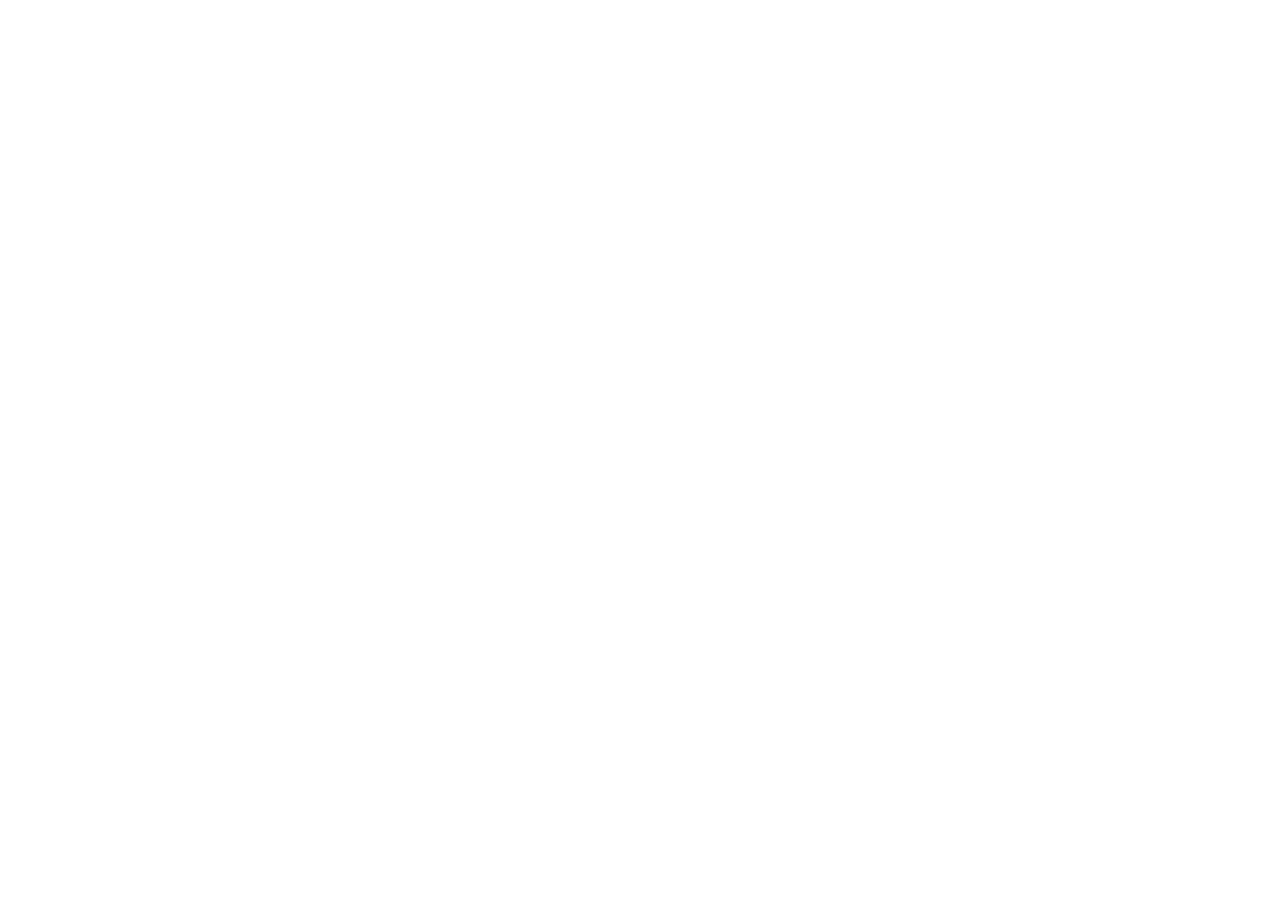
==== index.html @ 17bebdff "feat: created base project" ====
<!DOCTYPE html>
<html lang="pt-br">
<head>
    <meta charset="UTF-8">
    <meta name="viewport" content="width=device-width, initial-scale=1.0">
    <title>Document</title>
</head>
<body>
    
</body>
</html>
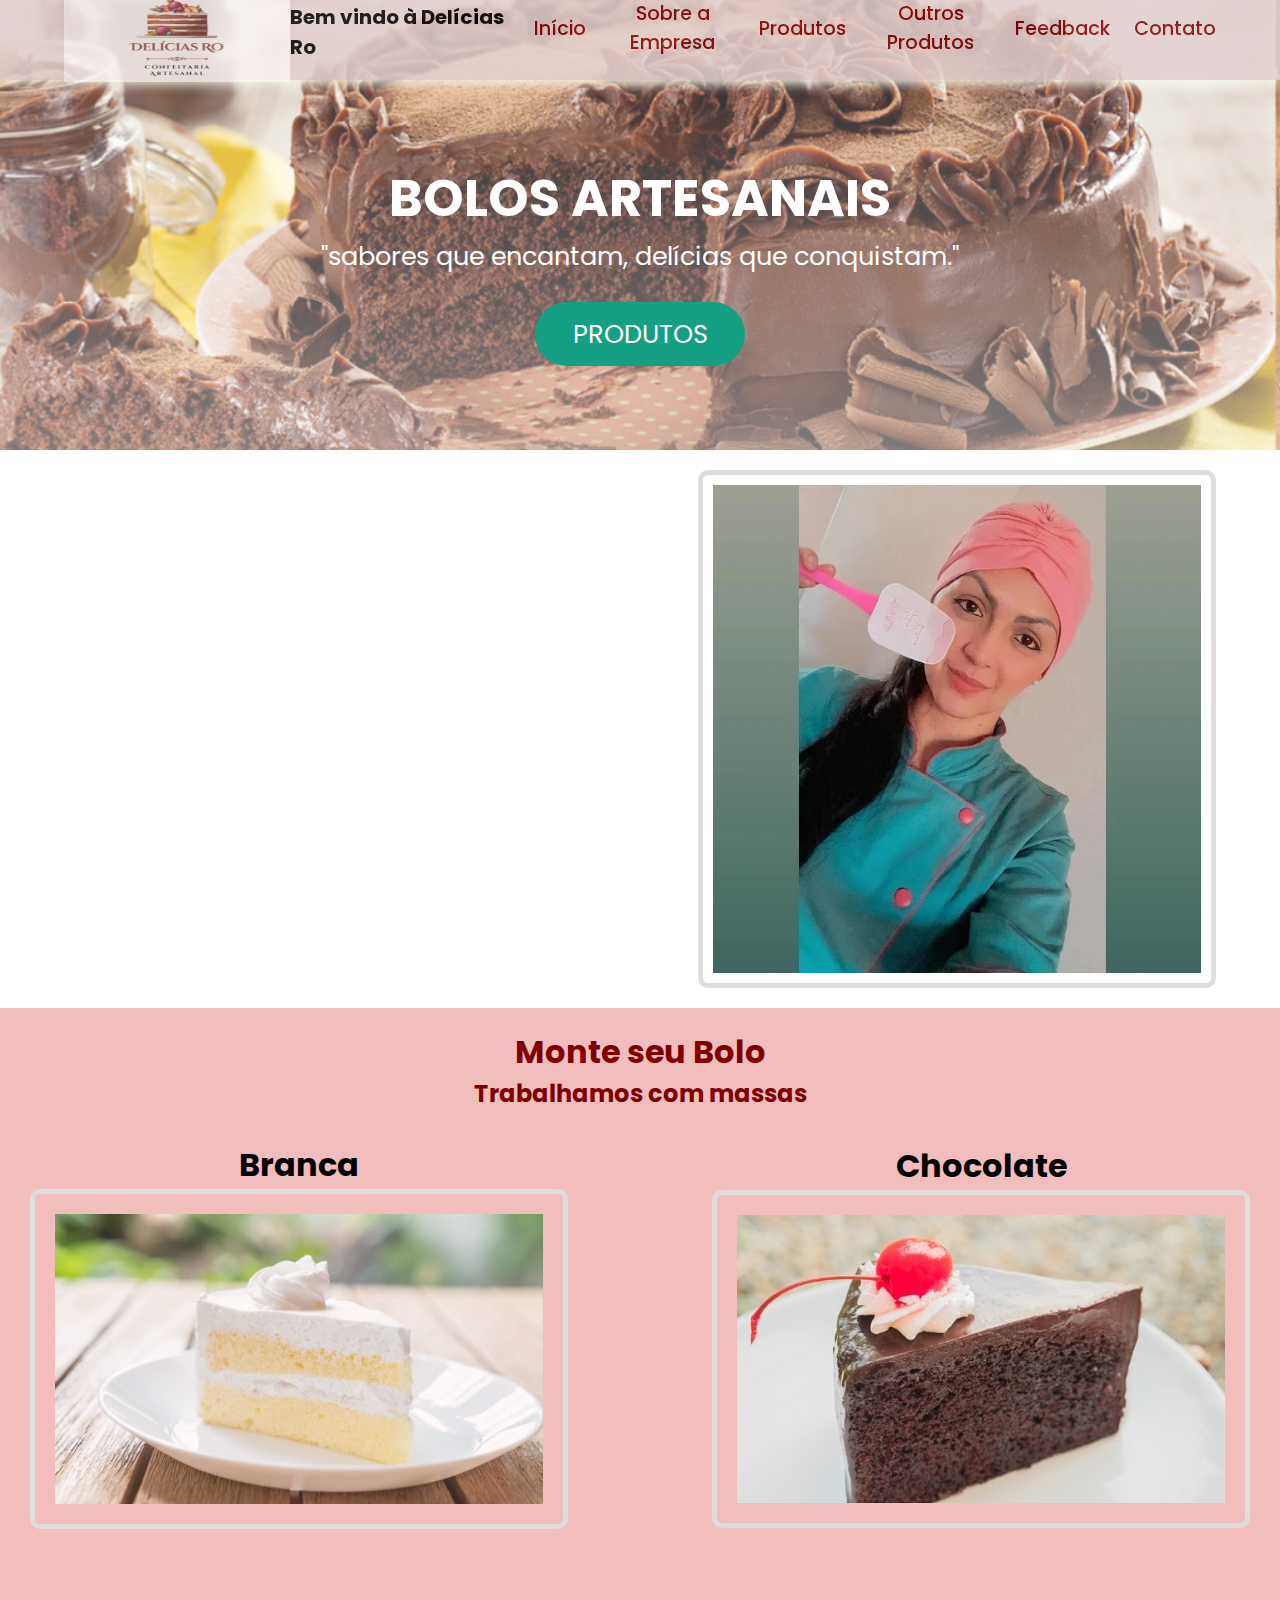
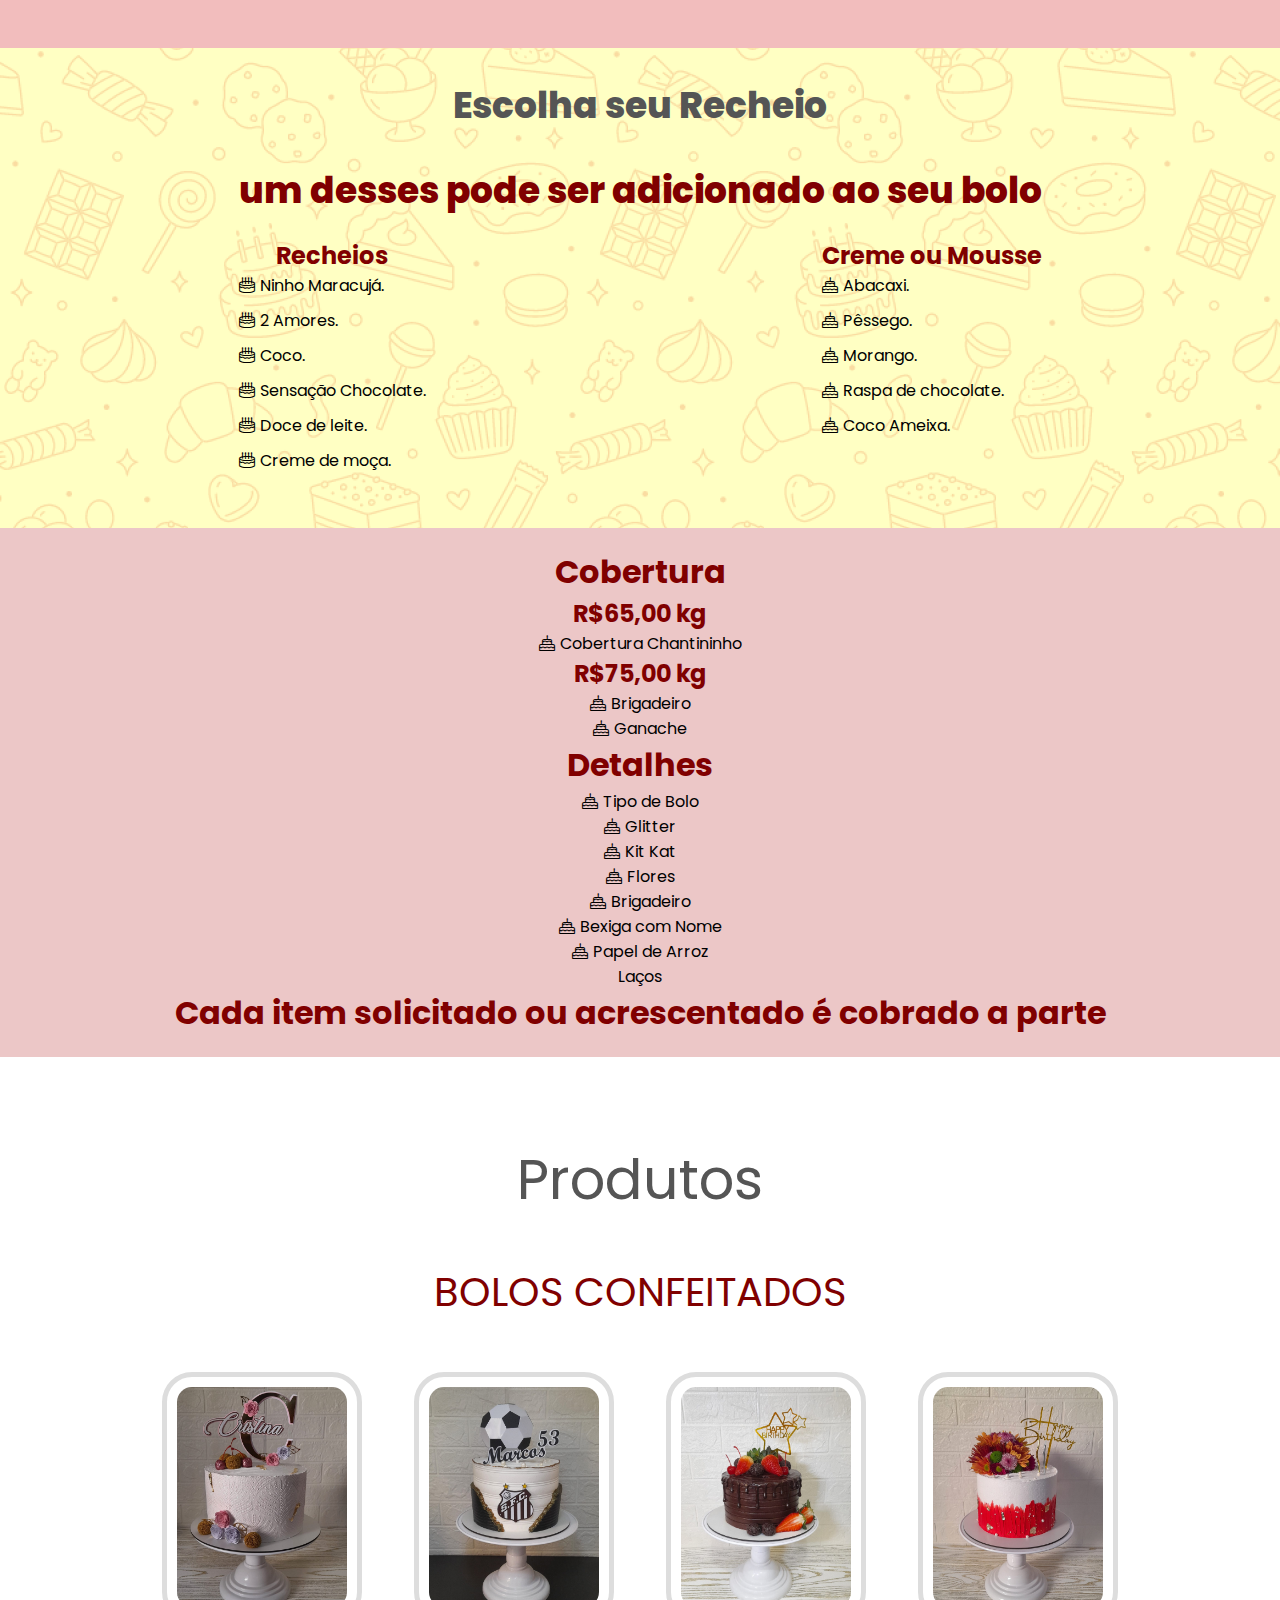
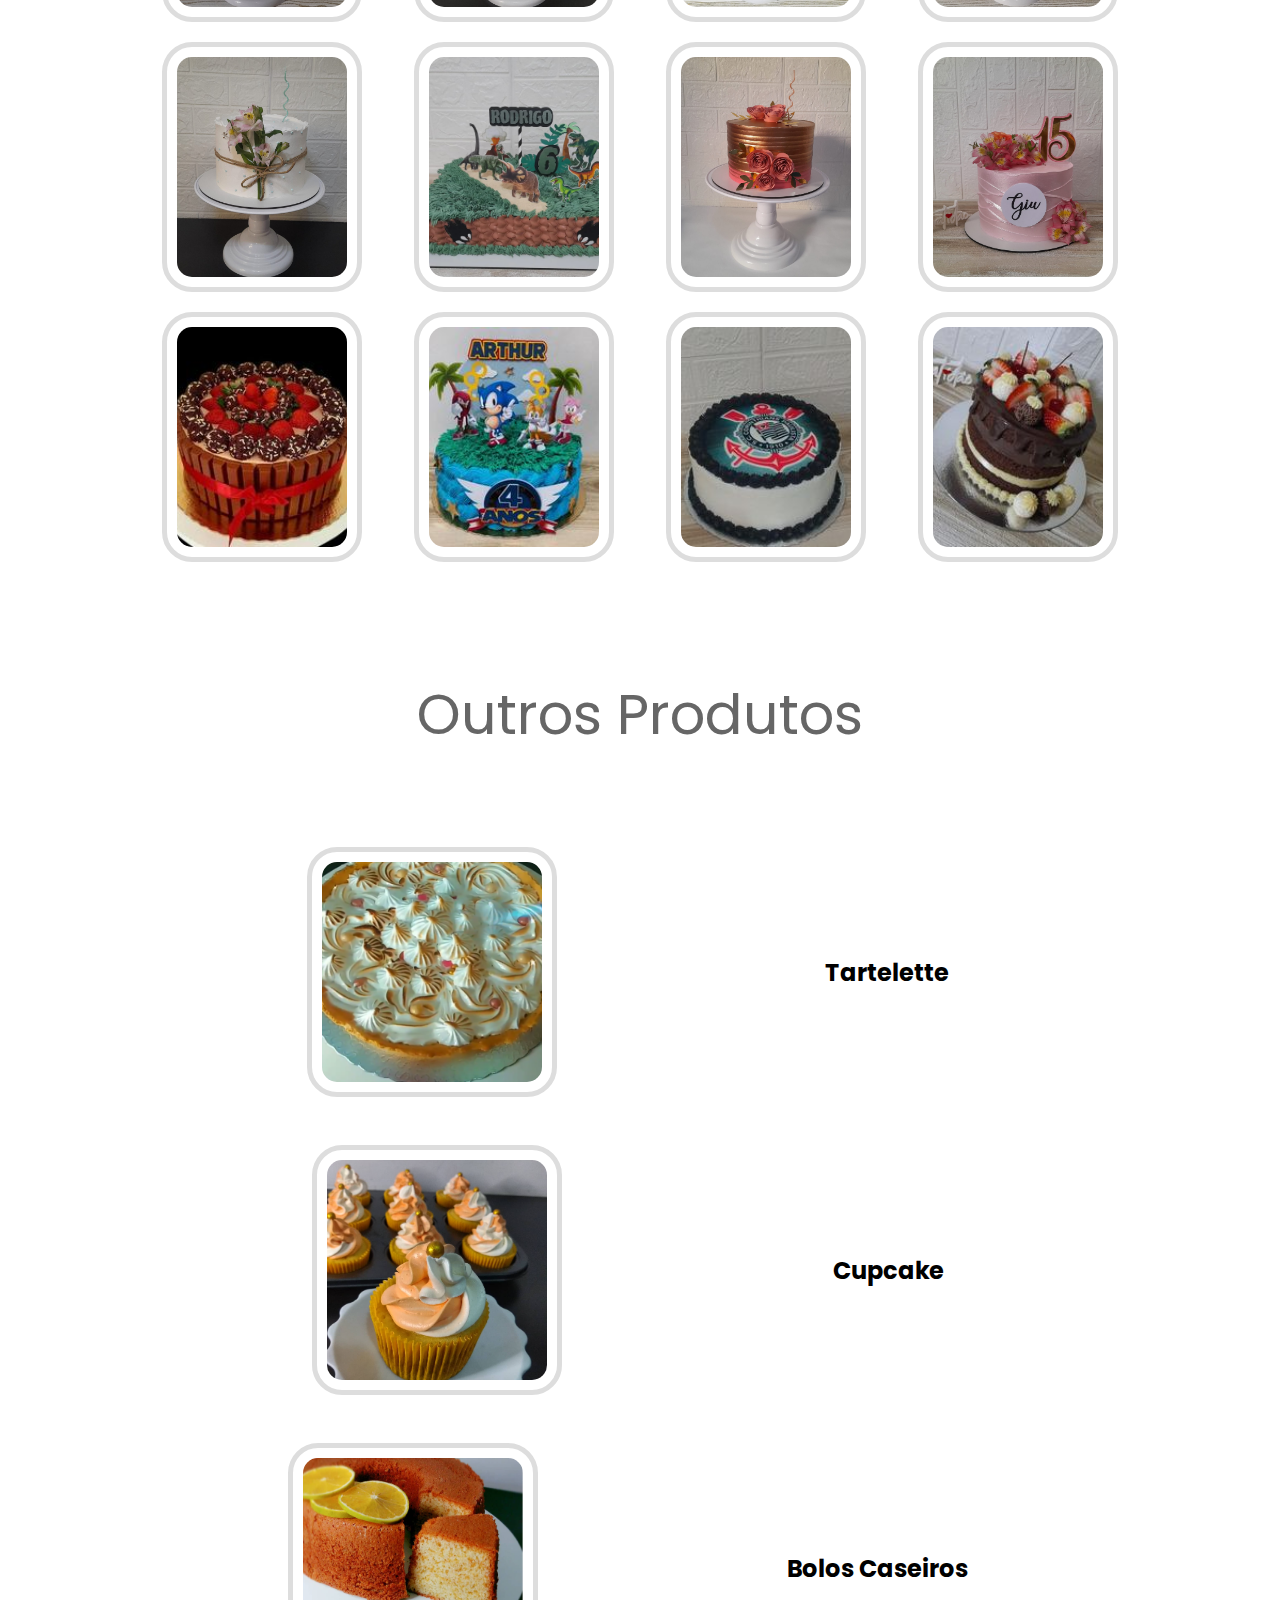
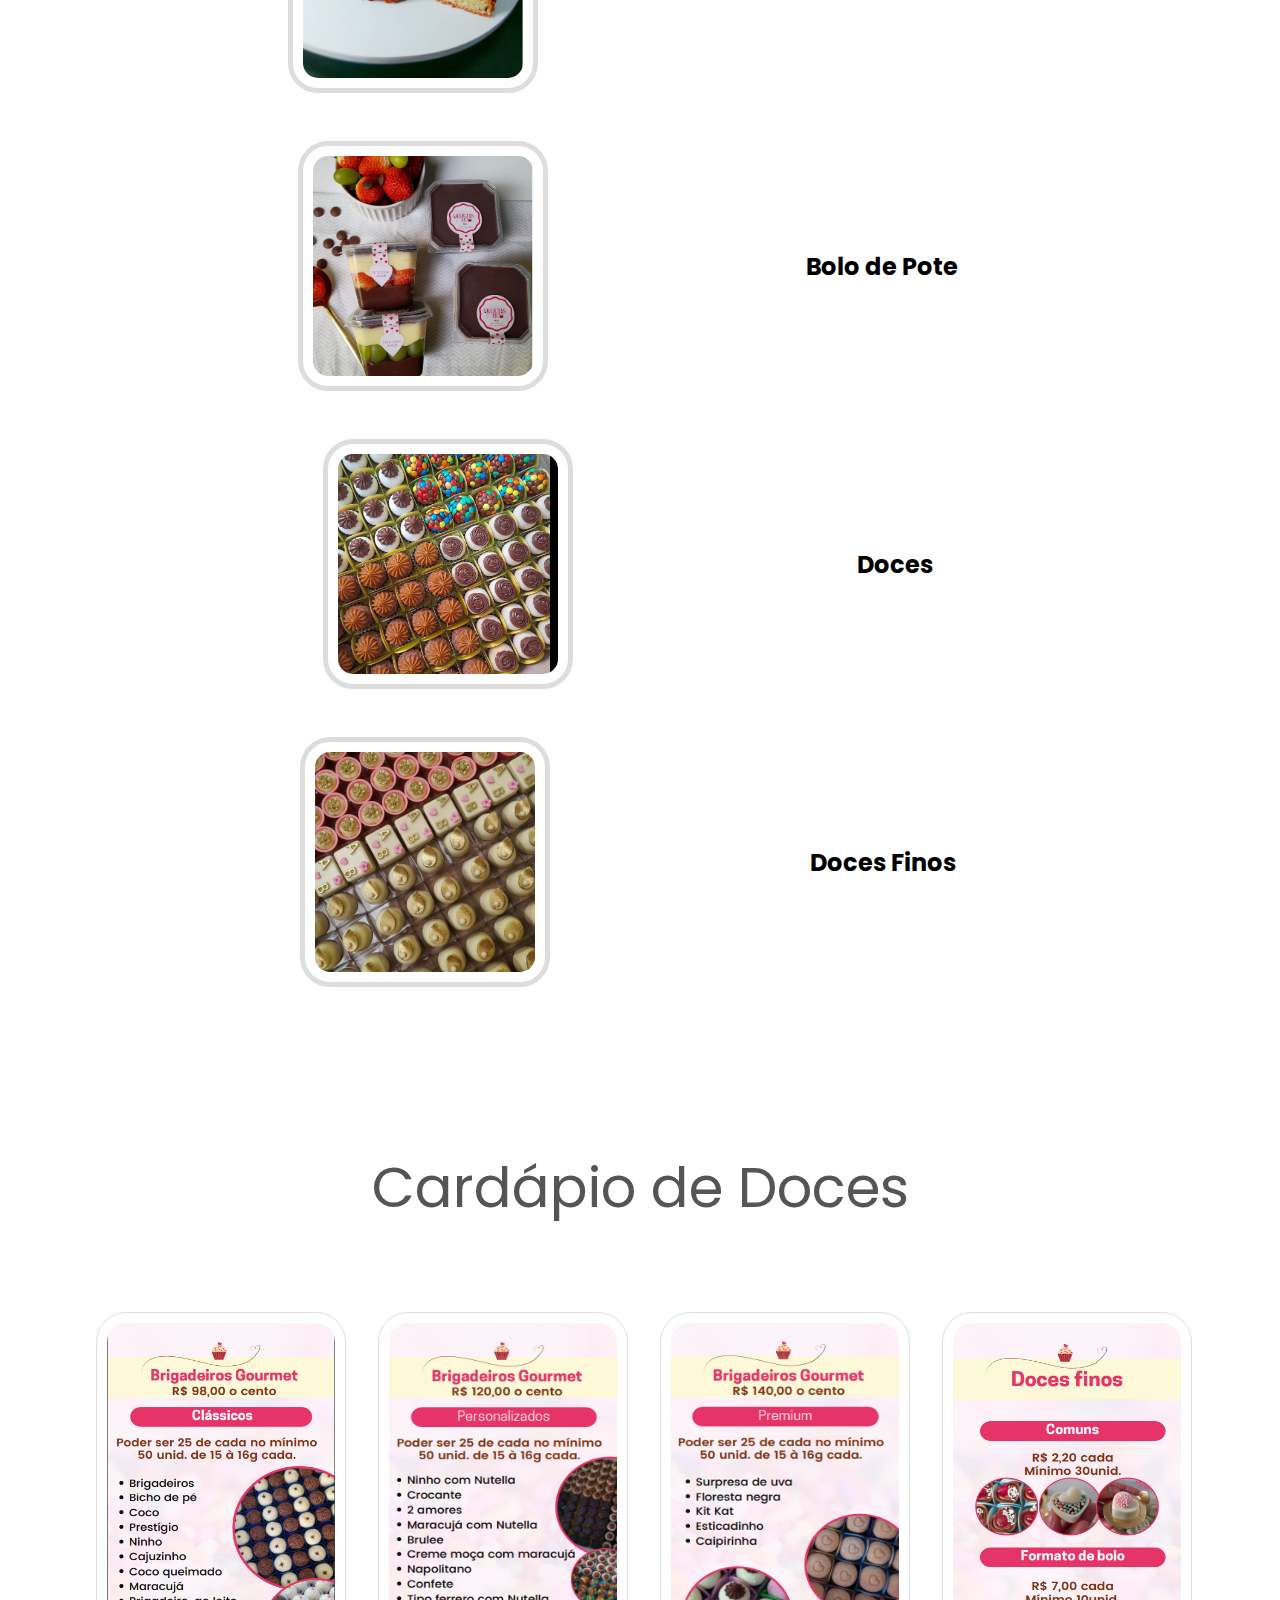
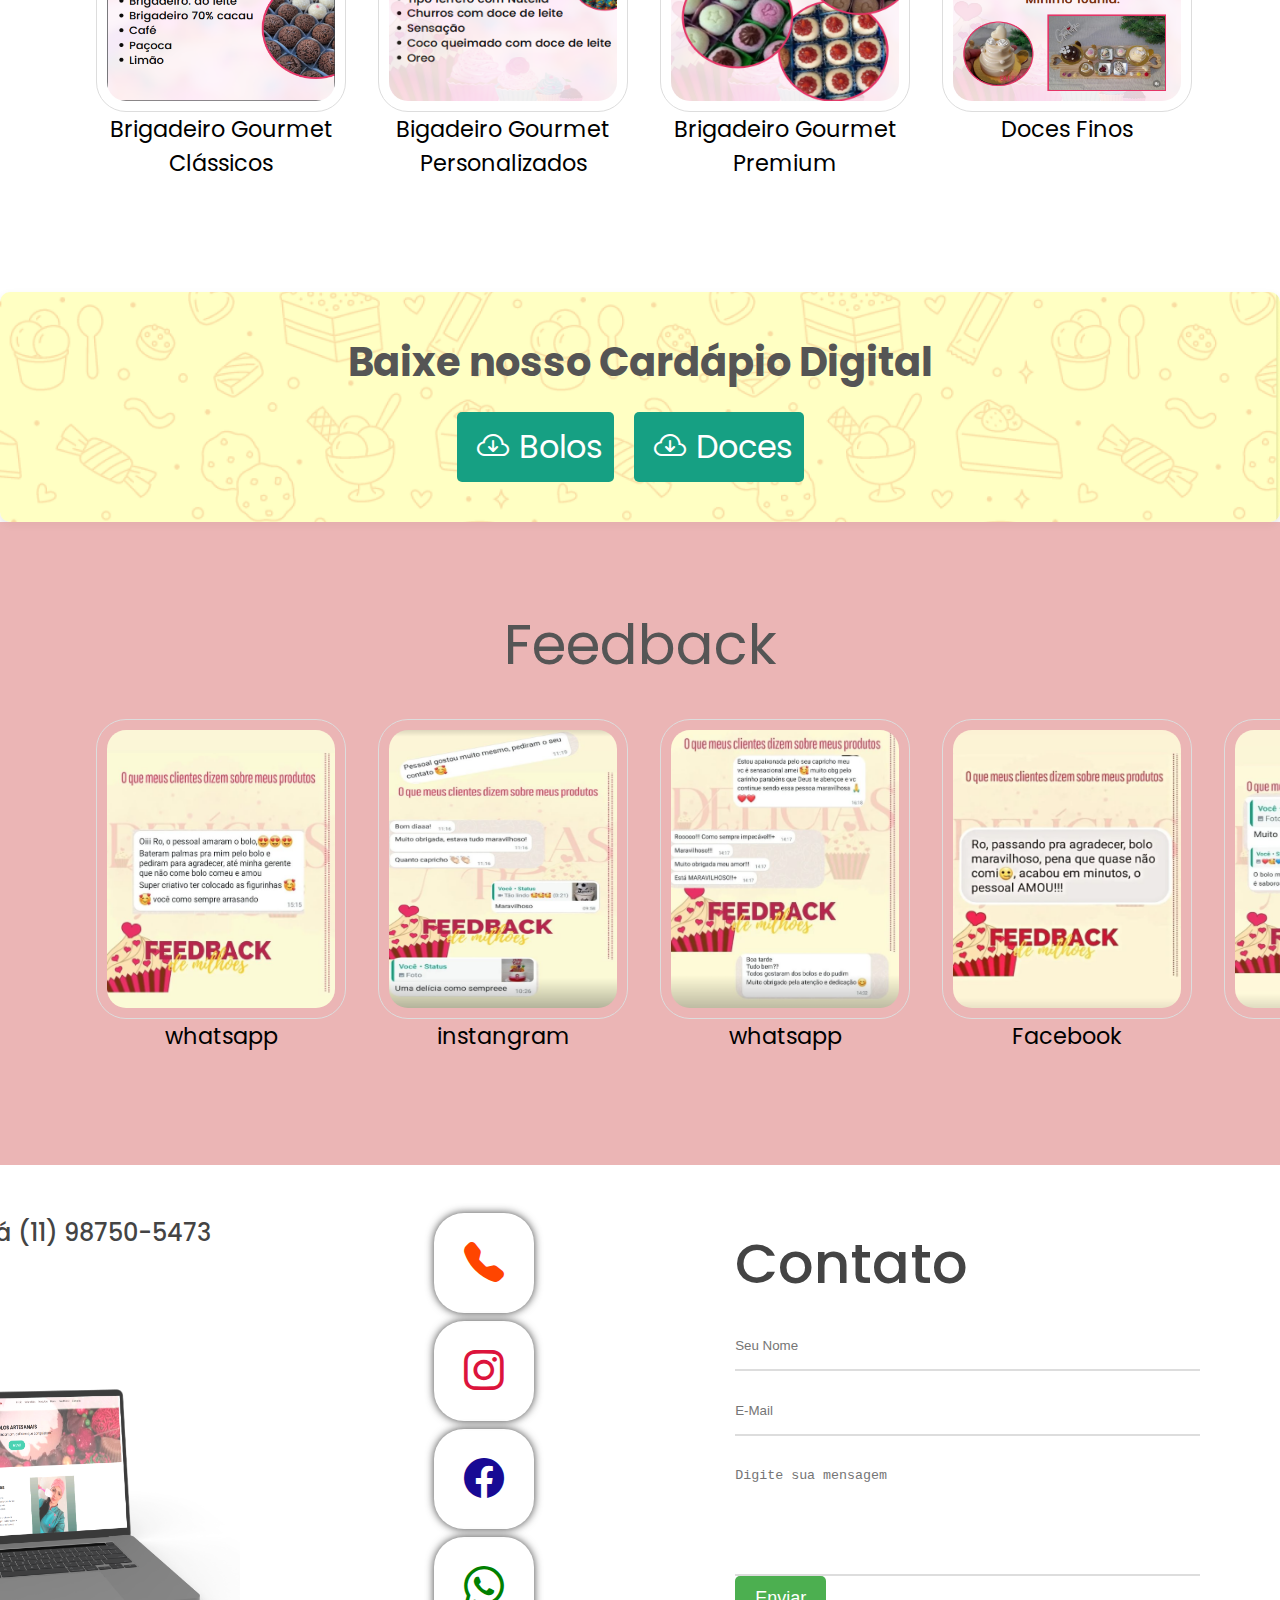
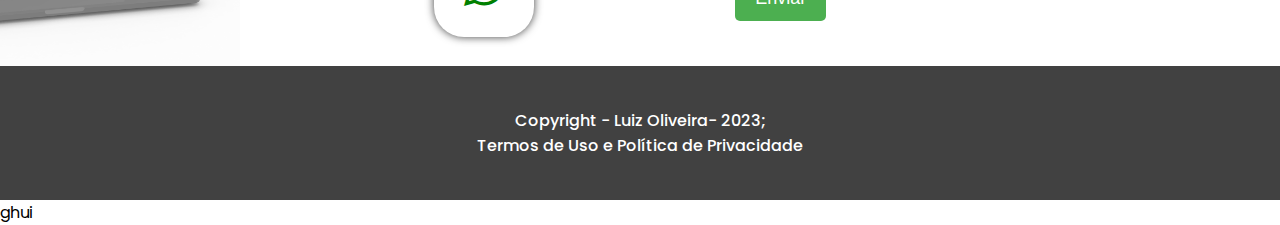
==== commit 6e530391: "feat: add website files" ====
--- a/index.html
+++ b/index.html
@@ -1,11 +1,530 @@
 <!DOCTYPE html>
 <html lang="pt-br">
+
 <head>
-    <meta charset="UTF-8">
-    <meta name="viewport" content="width=device-width, initial-scale=1.0">
-    <title>Document</title>
+    <meta charset="UTF-8">    
+    <meta name="viewport" content="width=device-width, initial-scale=1.0" />
+    <title>Delícias Ro</title>    
+    <link rel="stylesheet" href="./scripts/index.css"/>
+   <link rel="stylesheet" href="https://cdn.jsdelivr.net/npm/bootstrap-icons@1.11.1/font/bootstrap-icons.css">
+    <script src="/src/scripts/Index.js"></script>
 </head>
+
 <body>
+
+    <nav class="navbar">
+        <div class="navbar-container container">
+            <input type="checkbox" name="" id="">
+            <div class="hamburger-lines">
+                <span class="line line1"></span>
+                <span class="line line2"></span>
+                <span class="line line3"></span>
+            </div>
+            <ul class="menu-items">
+                <li><a href="#inicio">Início</a></li>
+                <li><a href="#sobre">Sobre a Empresa</a></li>
+                <li><a href="#food">Produtos</a></li>
+                <li><a href="#food-menu">Outros Produtos</a></li>
+                <li><a href="#feedback">Feedback</a></li>
+                <li><a href="#contato">Contato</a></li>
+            </ul>
+            <img class="headerImage" src="/Imagens/foto internet/Delícias Rô.png" alt="logo"><h1>Bem vindo à Delícias Ro</h1></img> <!---- D:\Confeitaria\Imagens\fotos Internet-->
+        </div>
+    </nav>
+    <section class="showcase-area" id="showcase">
+        <div class="showcase-container">
+            <h1 class="hero-title" id="inicio">Bolos Artesanais</h1>
+            <p class="herored">"sabores que encantam, delícias que conquistam."</p>
+            <a href="#food-menu" class="btn btn-primary">Produtos</a>
+        </div>
+    </section>
+
+    <section id="sobre">
+        <div class="about-wrapper container">
+            <div class="about-text">
+                <h1 class="sobre-empresa">Sobre a Empresa</h1>            
+                <p><h3>Missão:</h3> Encantar nossos clientes com criações de confeitaria excepcionais, feitas com amor, criatividade e ingredientes de alta qualidade. Nossa missão é adoçar a vida das pessoas, proporcionando experiências memoráveis e deliciosas.</p>
+                <p><h3>Visão:</h3>Ser reconhecida como a confeitaria de referência, onde cada sobremesa é uma obra-prima que inspira a alegria, celebrações e momentos especiais. Nossa visão é criar um mundo mais doce, uma mordida de cada vez.</p>
+                <p><h3>Valores:</h3>Comprometemo-nos a usar os melhores ingredientes, técnicas e padrões de higiene para garantir a mais alta qualidade em todas as nossas criações.</p>
+            </div>
+            
+            <div class="about-img imagem-sobre">
+                <a target="_blank">
+                    <img src="/Imagens/fotos Internet/rosane.png" alt="food" />  <!-----Rosane -->
+                </a>
+            </div>
+        </div>
+    </section>
     
+             <!--------Escolha sua massa  -->
+
+    <section class="monte-seu-bolo">
+        <div class="titles">
+            <h1>Monte seu Bolo</h1>
+            <h2>Trabalhamos com massas</h2>
+        </div>
+    
+        <div class="massas">
+            <div class="massa massa-esquerda">
+                <h1>Branca</h1>
+                <a target="_blank">
+                    <img src="/Imagens/fotos Internet/massa branca.png" alt="Massa Branca">
+                </a>
+            </div>
+    
+            <div class="massa massa-direita">
+                <h1>Chocolate</h1>
+                <a target="_blank">
+                    <img src="/Imagens/fotos Internet/Chocolate cake with cherry on top.png" alt="Massa de Chocolate">
+                </a>
+            </div>
+        </div>
+    </section>
+    
+              <!-----Escolha seu recheio -->
+    
+              <div class="recheios-cremeoumousse">
+                <div class="titles">
+                    <h1>Escolha seu Recheio</h1>
+                    <h2>um desses pode ser adicionado ao seu bolo</h2>
+            
+                    <div class="opcoes-container">
+                        <div class="opcao1">
+                            <h2 class="Recheio">Recheios</h2>
+                            <ul>
+                                <li><i class="bi bi-cake2"></i>Ninho Maracujá.</li>
+                                <li><i class="bi bi-cake2"></i>2 Amores.</li>
+                                <li><i class="bi bi-cake2"></i>Coco.</li>
+                                <li><i class="bi bi-cake2"></i>Sensação Chocolate.</li>
+                                <li><i class="bi bi-cake2"></i>Doce de leite.</li>
+                                <li><i class="bi bi-cake2"></i>Creme de moça.</li>
+                            </ul>
+                        </div>
+            
+                        <div class="opcao2">
+                            <h2 class="mousse">Creme ou Mousse</h2>
+                            <ul>
+                                <li><i class="bi bi-cake"></i>Abacaxi.</li>
+                                <li><i class="bi bi-cake"></i>Pêssego.</li>
+                                <li><i class="bi bi-cake"></i>Morango.</li>
+                                <li><i class="bi bi-cake"></i>Raspa de chocolate.</li>
+                                <li><i class="bi bi-cake"></i>Coco Ameixa.</li>
+                            </ul>
+                        </div>
+                    </div>
+                </div>
+            </div>
+            
+
+        <!--------Escolha sua cobertura-->
+
+
+    <div class="cobertura">
+        <div class="titles">     
+         <h1>Cobertura</h1>
+         <h2>R$65,00 kg</h2>
+
+          <li><i class="bi bi-cake"></i>Cobertura Chantininho</li>
+         <h2>R$75,00 kg</h2>
+         <li><i class="bi bi-cake"></i>Brigadeiro</li>
+          <li><i class="bi bi-cake"></i>Ganache</li>
+
+         <h1 class="detalhes">Detalhes</h1>
+          <li><i class="bi bi-cake"></i>Tipo de Bolo</li>
+          <li><i class="bi bi-cake"></i>Glitter</li>
+          <li><i class="bi bi-cake"></i>Kit Kat</li>
+          <li><i class="bi bi-cake"></i>Flores</li>
+          <li><i class="bi bi-cake"></i>Brigadeiro</li>
+          <li><i class="bi bi-cake"></i>Bexiga com Nome</li>
+          <li><i class="bi bi-cake"></i>Papel de Arroz</li>
+          <li>Laços</li>
+         <h1>Cada item solicitado ou acrescentado é cobrado a parte</h1>
+        </div>
+
+    </div>
+     
+ <!---------Produtos-------->
+
+    <section id="food">
+        <h2>Produtos</h2>
+        <h3>Bolos Confeitados</h3>
+        
+        <div class="food-container container">
+            <div class="food-type-1">
+                <div class="img-container">
+                    <img src="/Imagens/fotos proffisional rosane/2.jpg" alt="error" />  <!---imagem 2-D:\Confeitaria\Imagens\fotos proffisional rosane confeitado-->
+                    <div class="img-content">
+                        <h3></h3> <!----descrição bolo no botão-->
+                        <a href="https://instagram.com/delicias._ro?igshid=YmluaDkwYnA1a3Bx" class="btn btn-primary" target="blank">Veja mais</a><!---link para instangram para mais informação de bolos-->
+                    </div>
+                </div>
+            </div>
+            <div class="food-type-2">
+                <div class="img-container">
+                    <img src="/Imagens/fotos proffisional rosane/3.jpg" alt="error"  /> <!---Imagem 3 bolo confeitado -D:\Confeitaria\Imagens\fotos proffisional rosane  png-->
+                    <div class="img-content">
+                        <h3></h3><!----descrição bolo no botão--> 
+                        <a href="https://instagram.com/delicias._ro?igshid=YmluaDkwYnA1a3Bx" class="btn btn-primary" target="blank">Veja Mais</a><!---link para instangram para mais informação de bolos-->
+                    </div>
+                </div>
+            </div>
+            <div class="food-type-3">
+                <div class="img-container">
+                    <img src="/Imagens/fotos proffisional rosane/4.jpg" alt="error" /> <!---Imagem 4 bolo confeitado -D:\Confeitaria\Imagens\fotos proffisional rosane  png-->
+                    <div class="img-content">
+                        <h3></h3><!----descrição bolo no botão-->
+                        <a href="https://instagram.com/delicias._ro?igshid=YmluaDkwYnA1a3Bx" class="btn btn-primary" target="blank">Veja Mais</a> <!---link para instangram para mais informação de bolos-->
+                    </div>
+                </div>
+            </div>
+            <div class="food-type-4">
+                <div class="img-container">
+                    <img src="/Imagens/fotos proffisional rosane/5.jpg" alt="error" /> <!---Imagem 5 bolo confeitado -D:\Confeitaria\Imagens\fotos proffisional rosane png-->
+                    <div class="img-content">
+                        <h3></h3><!----descrição bolo-->
+                        <a href="https://instagram.com/delicias._ro?igshid=YmluaDkwYnA1a3Bx" class="btn btn-primary" target="blank">Veja Mais</a> <!---link para instangram para mais informação de bolos-->
+                    </div>
+                </div>
+            </div>
+
+            <div class="food-type-5">
+                <div class="img-container">
+                    <img src="/Imagens/fotos proffisional rosane/6.jpg" alt="error" /> <!---Imagem 6 bolo confeitado -D:\Confeitaria\Imagens\fotos proffisional rosane png-->
+                    <div class="img-content">
+                        <h3></h3><!----descrição bolo-->
+                        <a href="https://instagram.com/delicias._ro?igshid=YmluaDkwYnA1a3Bx" class="btn btn-primary" target="blank">Veja Mais</a> <!---link para instangram para mais informação de bolos-->
+                    </div>
+                </div>
+            </div>
+
+            <div class="food-type-6">
+                <div class="img-container">
+                    <img src="/Imagens/fotos proffisional rosane/7.jpg" alt="error" /> <!---Imagem 7 bolo confeitado -D:\Confeitaria\Imagens\fotos proffisional rosane png-->
+                    <div class="img-content">
+                        <h3></h3><!----descrição bolo-->
+                        <a href="https://instagram.com/delicias._ro?igshid=YmluaDkwYnA1a3Bx" class="btn btn-primary" target="blank">Veja Mais</a> <!---link para instangram para mais informação de bolos-->
+                    </div>
+                </div>
+            </div>
+            <div class="food-type-7">
+                <div class="img-container">
+                    <img src="/Imagens/fotos proffisional rosane/8.jpg" alt="error" /><!---Imagem 8 bolo confeitado -D:\Confeitaria\Imagens\fotos proffisional rosane png-->
+                    <div class="img-content">
+                        <h3></h3><!----descrição bolo-->
+                        <a href="https://instagram.com/delicias._ro?igshid=YmluaDkwYnA1a3Bx" class="btn btn-primary" target="blank">Veja Mais</a> <!---link para instangram para mais informação de bolos-->
+                    </div>
+                </div>
+            </div>
+
+            <div class="food-type-8">
+                <div class="img-container">
+                    <img src="/Imagens/fotos proffisional rosane/9.jpg" alt="error" /> <!---Imagem 9 bolo confeitado -D:\Confeitaria\Imagens\fotos proffisional rosane png-->
+                    <div class="img-content">
+                        <h3></h3><!----descrição bolo-->
+                        <a href="https://instagram.com/delicias._ro?igshid=YmluaDkwYnA1a3Bx" class="btn btn-primary" target="blank">Veja Mais</a> <!---link para instangram para mais informação de bolos-->
+                    </div>
+                </div>
+            </div>
+
+            <div class="food-type-8">
+                <div class="img-container">
+                    <img src="/Imagens/fotos proffisional rosane/1.jpg" alt="error" /> <!---Imagem 1 bolo confeitado -D:\Confeitaria\Imagens\fotos proffisional rosane png-->
+                    <div class="img-content">
+                        <h3></h3><!----descrição bolo-->
+                        <a href="https://instagram.com/delicias._ro?igshid=YmluaDkwYnA1a3Bx" class="btn btn-primary" target="blank">Veja Mais</a> <!---link para instangram para mais informação de bolos-->
+                    </div>
+                </div>
+            </div>
+
+            <div class="food-type-8">
+                <div class="img-container">
+                    <img src="/Imagens/fotos proffisional rosane/18.jpg" alt="error" /> <!---Imagem 18 bolo confeitado -D:\Confeitaria\Imagens\fotos proffisional rosane png-->
+                    <div class="img-content">
+                        <h3></h3><!----descrição bolo-->
+                        <a href="https://instagram.com/delicias._ro?igshid=YmluaDkwYnA1a3Bx" class="btn btn-primary" target="blank">Veja Mais</a> <!---link para instangram para mais informação de bolos-->
+                    </div>
+                </div>
+            </div>
+            <div class="food-type-8">
+                <div class="img-container">
+                    <img src="/Imagens/fotos proffisional rosane/19.jpg" alt="error" /> <!---Imagem 19 bolo confeitado -D:\Confeitaria\Imagens\fotos proffisional rosane png-->
+                    <div class="img-content">
+                        <h3></h3><!----descrição bolo-->
+                        <a href="https://instagram.com/delicias._ro?igshid=YmluaDkwYnA1a3Bx" class="btn btn-primary" target="blank">Veja Mais</a> <!---link para instangram para mais informação de bolos-->
+                    </div>
+                </div>
+            </div>
+            <div class="food-type-8">
+                <div class="img-container">
+                    <img src="/Imagens/fotos proffisional rosane/20.jpg" alt="error" /> <!---Imagem 20 bolo confeitado -D:\Confeitaria\Imagens\fotos proffisional rosane png-->
+                    <div class="img-content">
+                        <h3></h3><!----descrição bolo-->
+                        <a href="https://instagram.com/delicias._ro?igshid=YmluaDkwYnA1a3Bx" class="btn btn-primary" target="blank">Veja Mais</a> <!---link para instangram para mais informação de bolos-->
+                    </div>
+                </div>
+            </div>
+
+        </div>  
+    </section>
+
+
+
+
+ <!-------Outros Produtos--------->
+
+
+   
+    <section id="food-menu">
+        <h2 class="food-menu-heading">Outros Produtos</h2>
+        <div class="food-menu-container container">
+
+            <div class="food-menu-item">
+                <div class="food-img-1">
+                    <img src="/Imagens/outros produtos/4.png" alt="" /> <!----imagem 4 tortaD:\Confeitaria\Imagens\outros produtos-->
+                </div>
+                <div class="food-description">
+                    <h2 class="food-titile">Tartelette</h2>
+                    <p>
+                         <!---- descrição do produto-->
+                    </p>
+                    <p class="food-price"></p> <!----colocar preço se a Rosane me passar-->
+                </div>
+            </div>
+
+            <div class="food-menu-item">
+                <div class="food-img-2">
+                    <img src="/Imagens/outros produtos/6.png" alt="error" /> <!---Imagem 6 cupecake - D:\Confeitaria\Imagens\outros produtos-->
+                </div>
+                <div class="food-description">
+                    <h2 class="food-titile">Cupcake</h2>
+                    <p>
+                        <!---- descrição do produto-->
+                    </p>
+                    <p class="food-price"></p><!----colocar preço se a Rosane me passar-->
+                </div>
+            </div>
+            <div class="food-menu-item">
+                <div class="food-img-3">
+                    <img src="/Imagens/outros produtos/5.png" alt="" /> <!----Imagem 5 -bolos caseiros- D:\Confeitaria\Imagens\outros produtos-->
+                </div>
+                <div class="food-description">
+                    <h2 class="food-titile">Bolos Caseiros</h2>
+                    <p>
+                         <!---- descrição do produto-->
+                    <p class="food-price"></p><!----colocar preço se a Rosane me passar-->
+                </div>
+            </div>
+            <div class="food-menu-item">
+                <div class="food-img-4">
+                    <img src="/Imagens/outros produtos/1.png" alt="" /> <!---imagem 1 bolo de pote- D:\Confeitaria\Imagens\outros produtos-->
+                </div>
+                <div class="food-description">
+                    <h2 class="food-titile">Bolo de Pote</h2>
+                    <p>
+                        <!---- descrição do produto-->
+                    <p class="food-price"></p><!----colocar preço se a Rosane me passar-->
+                </div>
+            </div>
+            <div class="food-menu-item">
+                <div class="food-img-5">
+                    <img src="/Imagens/outros produtos/7.jpg" alt="" /> <!----doces imagem 7-D:\Confeitaria\Imagens\outros produtos-->
+                </div>
+                <div class="food-description">
+                    <h2 class="food-titile">Doces</h2>
+                    <p>
+                          <!---- descrição do produto-->
+                    </p>
+                    <p class="food-price"></p><!----colocar preço se a Rosane me passar-->
+                </div>
+            </div>
+            <div class="food-menu-item">
+                <div class="food-img-6">
+                    <img src="/Imagens/outros produtos/8.jpg" alt="" /><!----doces fino imagem 8 -D:\Confeitaria\Imagens\outros produtos-->
+                </div>
+                <div class="food-description">
+                    <h2 class="food-titile">Doces Finos</h2>
+                    <p>
+                          <!---- descrição do produto-->
+                    </p>
+                    <p class="food-price"></p><!----colocar preço se a Rosane me passar-->
+                </div>
+            </div>
+        </div>
+    </section>
+<!---------------------------------Cardapio de Doces --------->
+     
+    <section id="cardapio-doces">
+        <h2 class="cardapio-title">Cardápio de Doces</h2>
+        <div class="cardapio-container container">
+
+            <div class="cardapio-box">
+                <div class="customer-detail">
+                    <div class="cardapio-1">
+                        <img src="/Imagens/cardapio/1-1.png" alt="" /> <!----doces fino imagem 1 pasta feed back-->
+                        <p class="customer-name">Brigadeiro Gourmet Clássicos</p><!----da onde vem  comentario feedback-->
+                    </div>
+                </div>               
+               
+
+            </div>
+            <div class="cardapio-box">
+                <div class="customer-detail">
+                    <div class="cardapio-2">
+                        <img src="/Imagens/cardapio/2-2.png" alt="" /><!----imagem 2 pasta feedback-->
+                        <p class="customer-name">Bigadeiro Gourmet Personalizados</p><!----da onde vem  comentario feedback-->
+                    </div>
+                </div>               
+             
+
+            </div>
+            <div class="cardapio-box">
+                <div class="customer-detail">
+                    <div class="cardapio-3">
+                        <img src="/Imagens/cardapio/3-3.png" alt="" /><!----imagem 3 pasta feedback-->
+                        <p class="customer-name">Brigadeiro Gourmet Premium</p><!----da onde vem  comentario feedback-->
+                    </div>
+                </div>
+                              
+            </div>
+
+            <div class="cardapio-box">
+                <div class="customer-detail">
+                    <div class="cardapio-4">
+                        <img src="/Imagens/cardapio/4.png" alt="" /><!----imagem 4 pasta feedback-->
+                        <p class="customer-name">Doces Finos</p><!----da onde vem  comentario feedback-->
+                    </div>
+                </div>
+                              
+            </div>
+
+        </div>
+    </section>  
+
+    <!--------------Pdf------------------------------------------>
+
+    <div class="pdf">
+        <h1>Baixe nosso Cardápio Digital</h1>
+        
+        <div class="button-container">
+            <a href="/pdf/Bolos/Cardápio Delicias Ro.pdf" target="_blank">
+                <i class="bi bi-cloud-arrow-down"></i>
+                <p>Bolos</p>
+            </a>
+                
+            <a href="/pdf/Doces/Cardápio Doces.pdf" target="_blank">
+                <i class="bi bi-cloud-arrow-down"></i>
+                <p>Doces</p>
+            </a>       
+        </div>
+    </div>
+          
+
+
+    <!---------Feedback----->
+
+
+    <section id="feedback">
+        <h2 class="feedback-title">Feedback</h2>
+        <div class="feedback-container container">
+
+            <div class="feedback-box">
+                <div class="customer-detail">
+                    <div class="customer-photo-1">
+                        <img src="/Imagens/Feed Back/1.png" alt="" /> <!----doces fino imagem 1 pasta feed back-->
+                        <p class="customer-name">whatsapp</p><!----da onde vem  comentario feedback-->
+                    </div>
+                </div>               
+               
+
+            </div>
+            <div class="feedback-box">
+                <div class="customer-detail">
+                    <div class="customer-photo-2">
+                        <img src="/Imagens/Feed Back/2.png" alt="" /><!----imagem 2 pasta feedback-->
+                        <p class="customer-name">instangram</p><!----da onde vem  comentario feedback-->
+                    </div>
+                </div>               
+             
+
+            </div>
+            <div class="feedback-box">
+                <div class="customer-detail">
+                    <div class="customer-photo-3">
+                        <img src="/Imagens/Feed Back/3.png" alt="" /><!----imagem 3 pasta feedback-->
+                        <p class="customer-name">whatsapp</p><!----da onde vem  comentario feedback-->
+                    </div>
+                </div>
+                              
+            </div>
+
+            <div class="feedback-box">
+                <div class="customer-detail">
+                    <div class="customer-photo-4">
+                        <img src="/Imagens/Feed Back/4.png" alt="" /><!----imagem 4 pasta feedback-->
+                        <p class="customer-name">Facebook</p><!----da onde vem  comentario feedback-->
+                    </div>
+                </div>
+                              
+            </div>
+
+
+            <div class="feedback-box">
+                <div class="customer-detail">
+                    <div class="customer-photo-5">
+                        <img src="/Imagens/Feed Back/5.png" alt="" /><!----imagem 5 pasta feedback-->
+                        <p class="customer-name">Facebook</p><!----da onde vem  comentario feedback-->
+                    </div>
+                </div>
+                              
+            </div>
+
+
+
+        </div>
+    </section>  
+     <!---------Contato----->
+
+
+    <section id="contato">
+        <div class="contact-container container">
+            <div class="contact-img">
+                <p><i class="bi bi-telephone-fill"></i>Ligue Já (11) 98750-5473</p>
+                <img src="/Imagens/outros produtos/12.png" alt="" /><!-----    D:\Confeitaria\Imagens\outros produtos -- image 12.png-->
+            </div>
+
+           <div class="icones">
+                <a href="tel:+5511987505473" class="link link-1" > 
+                    <i class="bi bi-telephone-fill"></i>
+                </a>              
+            
+                <a href="https://www.instagram.com/delicias._ro/?igshid=OGQ5ZDc2ODk2ZA%3D%3D" target="_blank" class="link link-2">
+                    <i class="bi bi-instagram"></i>
+                </a>            
+            
+               <a href="https://www.facebook.com/rosane.santos.31105?mibextid=ZbWKwL" target="_blank" class="link link-3"> 
+                  <i class="bi bi-facebook"></i>
+               </a>  
+               <a href="https://wa.me/qr/XUHVR2QBG2LUJ1" target="_blank" class="link link-4"> 
+                <i class="bi bi-whatsapp"></i>
+               </a> 
+                
+            </div>
+            <div class="form-container">
+                <h2>Contato</h2>
+                <form id="emailForm">
+                    <input type="text" id="nome" placeholder="Seu Nome" required />
+                    <input type="email" id="email" placeholder="E-Mail" required />
+                    <textarea id="mensagem" cols="30" rows="6" placeholder="Digite sua mensagem" required></textarea>
+                    <button type="button" onclick="enviarEmail()">Enviar</button>
+                </form>
+            </div>
+            
+    </section>
+
+    
+    <footer id="footer">
+        <h2>Copyright - Luiz Oliveira- 2023; <p>Termos de Uso e Política de Privacidade</p></h2>
+    </footer>
+
 </body>
-</html>+</html>ghui--- a/scripts/index.css
+++ b/scripts/index.css
@@ -0,0 +1,1565 @@
+/* Importação das Fontes do Google */
+@import url("https://fonts.googleapis.com/css2?family=Poppins:ital,wght@0,300;0,400;0,500;0,600;0,700;0,800;0,900;1,200;1,300;1,400;1,500;1,600;1,700;1,800;1,900&display=swap");
+
+/* Resetar os Estilos Padrão */
+*,
+*::after,
+*::before {
+  box-sizing: border-box; /* O conteúdo e o preenchimento estão incluídos nas dimensões da caixa */
+  padding: 0; /* Remove qualquer preenchimento interno padrão */
+  margin: 0; /* Remove qualquer margem padrão */ 
+}
+
+
+/* Definir o Tamanho da Fonte para Melhor Responsividade */
+.html {
+  font-size: 62.5%; /* Define a fonte base como 62.5% do tamanho padrão (equivalente a 10 pixels) */
+  scroll-behavior: smooth; 
+}
+
+/* Estilos para o Corpo da Página */
+body {
+  font-family: "Poppins", sans-serif; /* Define a família de fontes para o corpo da página */
+  background-color: white; /* Define a cor de fundo do corpo da página */
+}
+
+
+/* Estilos para o Corpo da Página */
+
+/* Estilos para contêiner */
+.container {
+  max-width: 1200px; /* Define a largura máxima do contêiner para 1200 pixels */
+  width: 90%; /* Define a largura do contêiner como 90% da largura disponível */
+  margin: auto; /* Centraliza o contêiner horizontalmente na página */
+}
+
+/* Estilos para botões */
+.btn {
+  display: inline-block; /* Os botões são exibidos em linha com o conteúdo */
+  padding: 0.5em 1.5em; /* Define preenchimento interno para os botões */
+  text-decoration: none; /* Remove sublinhado de links (hiperlinks) */
+  border-radius: 50px; /* Define um raio de borda arredondada para os botões */
+  cursor: pointer; /* Mostra o cursor como uma mão ao passar sobre os botões */
+  outline: none; /* Remove a borda de foco ao clicar nos botões */
+  margin-top: 1em; /* Adiciona um espaço superior de 1 em relação a outros elementos */
+  text-transform: uppercase; /* Transforma o texto em maiúsculas */
+  font-weight: small; /* Define um peso de fonte pequeno para os botões */
+}
+
+/* Estilos para botões primários */
+.btn-primary {
+  color: #fff; /* Define a cor do texto dos botões como branco */
+  background: #16a083; /* Define o fundo dos botões com uma cor específica */
+}
+
+.btn-primary:hover {
+  background: #117964; /* Define a cor de fundo dos botões ao passar o mouse sobre eles */
+  transition: background 0.3s ease-in-out; /* Adiciona uma transição suave de cor de fundo */
+}
+
+/* Estilos para a barra de navegação (navbar) */
+/* Modo desktop */
+
+/*  Menu Hamburger lateral inserido*/
+
+/* Ocultar a caixa de seleção e as linhas do ícone de menu (hamburger) */
+
+.navbar input[type="checkbox"],
+.navbar .hamburger-lines {
+  display: none;
+}
+
+
+/* Estilos para a barra de navegação (navbar) */
+.navbar {
+  box-shadow: 0px 5px 10px 0px #f5f5e9; /* Sombra na parte inferior da barra de navegação */
+  position: fixed; /* A barra de navegação é fixada na parte superior da janela de visualização */
+  width: 100%; /* A largura da barra de navegação ocupa toda a largura da tela */
+  background: #e2d0d0; /* Cor de fundo da barra de navegação */
+  color: maroon; /* Cor do texto da barra de navegação */
+  opacity: 0.85; /* Opacidade da barra de navegação */
+  height: 80px; /* Altura da barra de navegação */
+  z-index: 12; /* Camada de sobreposição, controla a ordem de exibição */
+  align-items: center; /* Centraliza os itens verticalmente */
+}
+
+.navbar h1{
+  font-size: 20px;
+  color: #000;  
+
+}
+
+
+/* Contêiner da barra de navegação */
+.navbar-container {
+  display: flex; /* Exibe os elementos como uma linha flexível */
+  justify-content: space-between; /* Espaço entre os elementos à esquerda e à direita */
+  height: 64px; /* Altura do contêiner da barra de navegação */
+  align-items: center; /* Centraliza os itens verticalmente */
+  
+}
+
+/* Itens do menu */
+.menu-items {
+  order: 3; /* Ordem de exibição dos itens do menu (mais à direita) */
+  display: flex; /* Exibe os elementos do menu como uma linha flexível */
+  align-items: center; 
+
+  
+}
+
+/* Itens da lista do menu */
+.menu-items li {
+  list-style: none; /* Remove os marcadores de lista */
+  margin-left: 1.5rem; /* Espaçamento à esquerda entre os itens do menu */
+  margin-bottom: 0.5rem; /* Espaçamento inferior entre os itens do menu */
+  font-size: 1.2rem; /* Tamanho da fonte dos itens do menu */
+  align-items: center;  
+  text-align: center;
+  
+}
+
+/* Links dos itens do menu */
+.menu-items a {
+  text-decoration: none; /* Remove a decoração de link (sublinhado) */
+  color: maroon; /* Cor do texto dos links dos itens do menu */
+  font-weight: 500; /* Peso da fonte dos links dos itens do menu */
+  transition: color 0.3s ease-in-out; /* Adiciona uma transição suave na cor dos links ao passar o mouse */
+  
+}
+
+
+/* Estilos para links dos itens do menu quando passam o mouse sobre eles */
+.menu-items a:hover {
+  color: #117964; /* Muda a cor do texto dos links quando o mouse passa sobre eles */
+  transition: color 0.3s ease-in-out; /* Adiciona uma transição suave na mudança de cor */
+}
+
+/* Estilos para o logotipo */
+.logo {
+  order: 1; /* Ordem de exibição do logotipo (mais à esquerda) */
+  font-size: 2.3rem; /* Tamanho da fonte do logotipo */
+  margin-bottom: 0.5rem; /* Espaçamento inferior do logotipo */
+}
+
+
+
+/* Estilos para a imagem do cabeçalho */
+.headerImage {
+  width: 250px; /* Largura da imagem do cabeçalho */
+  height: 100px; /* Altura da imagem do cabeçalho */
+  margin-right: 0%; /* Espaçamento à direita da imagem do cabeçalho (nenhum espaç0amento) */
+}
+
+
+/* ............//// Estili hero imagem tomando div toda usando url ////......... */
+
+/* Estilos para a área de destaque (showcase) */
+.showcase-area {
+  height: 50vh; /* Altura da área de destaque definida como 50% da altura da janela de visualização */
+  background: linear-gradient(rgba(240, 240, 240, 0.144),
+  rgba(255, 255, 255, 0.473)),
+  url("/Imagens/bolo-trufado-1024x427.jpg"); /*D:\Confeitaria\Imagens\fotos Internet- Plano de fundo com gradiente e imagem */
+  background-size: cover; /* A imagem de plano de fundo é dimensionada para cobrir todo o espaço disponível */
+  background-position: center; /* Posiciona a imagem no centro */
+  background-repeat: no-repeat; /* Impede a repetição da imagem de plano de fundo */
+}
+
+/* Contêiner da área de destaque (showcase) */
+.showcase-container {
+  display: flex; /* Exibe os elementos como uma coluna flexível */
+  flex-direction: column; /* A direção dos elementos é uma coluna */
+  align-items: center; /* Centraliza os elementos horizontalmente */
+  justify-content: center; /* Centraliza os elementos verticalmente */
+  height: 100%; /* A altura da área de destaque é definida como 100% da altura do contêiner pai */
+  font-size: 1.6rem; /* Tamanho da fonte para o conteúdo dentro da área de destaque */
+}
+
+/* Título principal da área de destaque */
+.hero-title {
+  text-transform: uppercase; /* Transforma o texto em maiúsculas */
+  margin-top: 1.5em; /* Espaço superior de 1.5 em relação a outros elementos */
+  color: white;
+  transition: transform 0.5s ease-in-out;
+}
+
+
+.herored {
+color: white;
+font-display: 50px;
+}
+
+
+
+/* ......//Sobre a Empresa//...... */
+/* Estilos para uma seção de imagem de destaque com texto */
+
+
+/* Estilos para a seção "Sobre a Empresa" (about) */
+.sobre {
+  padding: 50px 0; /* Espaçamento interno de 50px na parte superior e inferior */
+  background:white; /* Cor de fundo da seção "Sobre a Empresa" */
+}
+
+/* Contêiner da seção "Sobre a Empresa" */
+.about-wrapper {
+  display: flex; /* Exibe os elementos em uma linha flexível */
+  flex-wrap: wrap; /* Permite que os elementos se ajustem à largura do contêiner */
+}
+
+.about-text  h1 {
+  color: #555;
+}
+
+
+.about-text   h3 {
+  color: maroon;
+}
+
+/* Estilos para o título da seção "Sobre a Empresa" */
+
+/* Estilos para os parágrafos de texto na seção "Sobre a Empresa" */
+#about p {
+  font-size: 1.2rem; /* Tamanho da fonte dos parágrafos */
+  color: white; /* Cor do texto dos parágrafos */
+}
+
+/* Estilos para textos pequenos na seção "Sobre a Empresa" */
+#about .small {
+  font-size: 1.2rem; /* Tamanho da fonte para textos pequenos */
+  color: maroon; /* Cor do texto dos textos pequenos */
+  font-weight: 600; /* Peso da fonte para textos pequenos */
+}
+
+/* Estilos para a imagem na seção "Sobre a Empresa" */
+.about-img.imagem-sobre {
+  position: relative;
+  width: 45%;
+  margin-bottom: 20px;
+  margin-top: 20px; /* Adicione uma margem superior conforme necessário */
+}
+
+.about-img.imagem-sobre::before {
+  content: "";
+  position: absolute;
+  inset: -10px;
+  z-index: -1;
+  
+  /*background: linear-gradient(315deg,  green, blue, red);*/ /*borda colorida*/
+  background-size: 800% 800%;
+  border-radius: 10px;
+  animation: animate 4s linear infinite;
+}
+
+.about-img.imagem-sobre img {
+  width: 100%;
+  max-width: 100%;
+  height: auto;
+  border-radius: 10px;
+  border: 5px solid #ddd;
+  padding: 10px;
+  transition: transform 0.5s ease-in-out;
+}
+
+.about-img.imagem-sobre:hover img {
+  transform: scale(1.2);
+}
+
+@keyframes animate {
+  0% {
+      background-position: 0% 50%;
+  }
+  100% {
+      background-position: 100% 50%;
+  }
+}
+
+/*----Monte seu Bolo----*/
+
+.monte-seu-bolo  {
+  width: auto;
+  height: 640px;
+  background-color: rgba(231, 135, 135, 0.549);
+  display: flex;
+  flex-direction: column;
+  align-items: center;
+  padding: 20px;
+  text-align: center;
+  overflow: hidden;
+  margin-bottom: auto;
+}
+
+.monte-seu-bolo .titles {
+  text-align: center;
+  margin-bottom: 20px;  
+}
+
+
+
+
+.monte-seu-bolo .massas {
+  display: flex;
+  align-items: center;
+  justify-content: space-between;
+  flex-wrap: wrap;
+}
+
+.monte-seu-bolo .massa {
+  position: relative;
+  width: 45%;
+  margin-bottom: 20px;
+  padding: 10px;
+}
+
+.monte-seu-bolo .massa::before {
+  content: "";
+  position: absolute;
+  inset: -10px;
+  z-index: -1;
+ /* background: linear-gradient(315deg, red, green, blue, red);*//* borda colorida girando*/
+  background-size: 800% 800%;
+  border-radius: 10px;
+  animation: animate 4s linear infinite;
+}
+
+.monte-seu-bolo .massa img {
+  width: 100%;
+  max-width: 100%;
+  height: auto;
+  border-radius: 10px;
+  border: 5px solid #ddd;
+  padding: 20px;
+  transition: transform 0.5s ease-in-out; /* Adicione a transição para o efeito de zoom */
+
+}
+
+.monte-seu-bolo .massa:hover img {
+  transform: scale(1.2);
+}
+
+/* Restante do código permanece inalterado */
+
+
+
+.monte-seu-bolo .massa.massa-esquerda p {
+  text-align: left;
+}
+
+.monte-seu-bolo .massa.massa-direita p {
+  text-align: right;
+}
+
+.monte-seu-bolo .massa:hover::before {
+  transform: rotate(360deg);
+}
+
+@keyframes animate {
+  0% {
+      background-position: 0% 50%;
+  }
+  100% {
+      background-position: 100% 50%;
+  }
+}
+
+
+
+
+/*-----Escolha seu recheio-----*/
+
+
+.recheios-cremeoumousse {
+  background-image: url('/src/Rectangle.png'); /* Substitua pelo caminho da sua imagem */
+  width: 100%;
+  height: 480px;
+  background-color: rgba(255, 255, 0, 0.294);
+  display: flex;
+  flex-direction: column;
+  align-items: center;
+  justify-content: center;
+  padding: 20px;
+  text-align: center;
+  justify-content: space-between;
+}
+
+/* Adicione esta classe para centralizar a lista de opções */
+.opcoes-container {
+  display: flex;
+  justify-content: space-between;
+}
+
+/* Restante do seu CSS permanece o mesmo */
+
+
+.recheios-cremeoumousse .titles > h1 {
+  color:#555;
+  font-size: 36px;
+  font-weight: 800;
+  margin-bottom: 20px;
+  justify-content: space-between;
+  padding-top: 10px;
+}
+
+
+
+.recheios-cremeoumousse .titles > h2 {
+  color: maroon;
+  font-size: 36px;
+  font-weight: 800;
+  margin-bottom: 20px;
+  justify-content: space-between;
+  padding-top: 10px;
+}
+.recheios-cremeoumousse .titles > h2.Recheio {
+  
+  color: maroon;
+  font-size: 36px;
+  font-weight: 700;
+  text-align: left;
+  margin-top: 20px;
+}
+
+.recheios-cremeoumousse .titles > h2.mousse {
+
+  color: maroon;
+  font-size: 36px;
+  font-weight: 700;
+  text-align: right;
+  margin-top: -40px;  
+
+
+}
+
+.recheios-cremeoumousse .titles > ul.opcao1 {
+  float:left;   
+  color: #000;
+  font-size: 24px; 
+  font-weight: 400;
+  line-height: normal;
+  text-align: left;
+  margin-top: 50px; 
+  margin-right: 10px;   
+  
+}
+
+.recheios-cremeoumousse .titles > ul.opcao2 {
+  float: left;
+  color: #000;
+  font-size: 24px;
+  font-weight: 400;
+  line-height: normal;
+  text-align: right;
+  margin-top: 50px;
+  margin-right: 10px;
+  
+}  
+
+.opcao1 {
+  list-style-type: none;
+  padding: 0;
+}
+.opcao2 {
+  list-style-type: none;
+  padding: 0;
+}
+
+
+.opcao1 li {
+  display: flex;
+  align-items: center;
+  margin-bottom: 10px;
+}
+
+.opcao1 i {
+  margin-right: 10px;
+}
+
+.opcao2 li {
+  display: flex;
+  align-items: center;
+  margin-bottom: 10px;
+}
+
+.opcao2 i {
+  margin-right: 10px;
+}
+
+
+/*-------Cobertura--------*/
+
+.cobertura {
+
+  width: auto;
+  height: 5600;
+  background-color:rgba(222, 159, 159, 0.587);   
+  display: flex;
+  flex-direction: column;
+  align-items: center; /* Centralize os elementos verticalmente */
+  padding: 20px;
+  text-align: center; /* Centralize o texto horizontalmente */
+  overflow: hidden;
+  margin-bottom: auto;
+  
+     
+}
+
+.titles{
+color: maroon;
+list-style-type: none;
+padding: 0;
+
+}
+.titles li {
+  color: #000;
+
+}
+
+.titles i {
+  margin-right: 5px;
+  
+}
+
+
+/* Animação do Sobre a Empresa */
+
+/* Define uma animação chamada about-img-animation */
+@keyframes about-img-animation {
+  100% {
+    /* Move o elemento de volta para a posição original (sem translação) */
+    transform: translate(0);
+  }
+}
+
+/* Estilos para o elemento .about-text */
+.about-text {
+  /* Faz o elemento flexível */
+  flex: 1 1 400px;
+  /* Adiciona um preenchimento interno de 30 pixels */
+  padding: 30px;
+  /* Move o elemento horizontalmente para a esquerda (-150%) */
+  transform: translate(-150%);
+  /* Aplica a animação about-text-animation com duração de 1 segundo,
+     temporização suave e mantém o estado final após a conclusão */
+  animation: about-text-animation 1s ease-in-out forwards;
+}
+
+/* Define uma animação chamada about-text-animation */
+@keyframes about-text-animation {
+  100% {
+    /* Move o elemento de volta para a posição original (sem translação) */
+    transform: translate(0);
+  }
+}
+
+
+.about-img img {
+  display: block;
+  height: 400px;
+  max-width: 400px;
+  margin: auto;
+  object-fit: cover;
+  object-position: right;
+}
+
+/* Estilos para imagens dentro do elemento com a classe .about-img */
+/* Torna a imagem um elemento de bloco */
+/* Define a altura máxima da imagem como 400 pixels */
+/* Define a largura máxima da imagem como 100% do contêiner pai */
+/* Centraliza a imagem horizontalmente */
+/* A propriedade object-fit: cover ajusta a imagem para preencher todo o espaço disponível */
+/* A propriedade object-position: right alinha a imagem à direita */
+
+
+
+
+/* Categoria de produtos */
+
+
+
+/* Estilos para a seção de produtos com o ID #food */
+#food {
+  padding: 5rem 0 0rem 0; /* Adiciona preenchimento de 5rem acima e abaixo, e 10rem à esquerda e à direita */
+}
+
+/* Configura o alinhamento do texto ao centro, define o tamanho da fonte, peso da fonte, margem inferior, transformação de texto para maiúsculas e cor do texto */
+#food h2 {
+  text-align: center;
+  font-size: 3.5rem;
+  font-weight: 400;
+  margin-bottom: 40px;  
+  color: #555;
+}
+
+#food h3 {
+  text-align: center;
+  font-size: 2.5rem;
+  font-weight: 400;
+  margin-bottom: 40px;
+  text-transform: uppercase;
+  color: maroon;
+  align-items: center;
+}
+
+/* Estilos para o contêiner de produtos com a classe .food-container */
+.food-container {
+  display: flex;
+  justify-content: center; /* Adiciona esta linha para centralizar horizontalmente */
+  flex-wrap: wrap; /* Adiciona esta linha para permitir que as imagens quebrem para a próxima linha se necessário */
+}
+
+/* Estilos para imagens dentro do contêiner de produtos com a classe .food-container */
+.food-container img {
+  display: block;
+  width: 200px;
+  height: 250px;
+  margin: 10px; /* Adiciona margem para espaçamento entre as imagens */
+  object-fit: cover;
+  object-position: center;
+  border: 5px solid #ddd;
+  border-radius: 30px;
+  padding: 10px;
+
+}
+
+
+/* Estilos para o contêiner de imagens com a classe .img-container */
+.img-container {
+  margin: 0 1rem;
+  position: relative;
+  overflow: hidden;  
+  border-radius: 30px; /* Adiciona borda semelhante à imagem "Veja Mais" */
+}
+
+/* Estilos para o pseudo-elemento ::before do contêiner de imagem */
+.img-container::before {
+  content: "";
+  position: absolute;
+  inset: -10px;
+  z-index: -1;
+ /* background: linear-gradient(315deg, red, green, blue, red);*/
+  background-size: 800% 800%;
+  border-radius: 10px;
+  animation: animate 4s linear infinite;
+}
+
+/* Estilos para o conteúdo da imagem com a classe .img-content */
+
+.img-content {
+  align-items: center;
+  position: absolute;
+  top: 80%; /* Ajuste o valor para centralizar mais ou menos verticalmente */
+  left: 50%;
+  transform: translate(-50%, -50%);
+  opacity: 0;
+  z-index: 2;
+  text-align: center;
+  
+}
+
+
+.img-content h3 {
+  color: #fff;
+  font-size: 2.2rem;
+}
+
+.img-content a {
+  font-size: 1.2rem;
+}
+
+.img-container:hover img {   
+  transition: 1s all ease-in-out ;
+  transform: scale(1.2);
+}
+
+.img-container:hover::after {
+  opacity: 1;
+  transform: scaleY(1);
+}
+
+.img-container:hover .img-content {
+  opacity: 1;
+  top: 40%;
+}
+
+/*@keyframes animate {
+  0% {
+    background-position: 100% 0%;
+  }
+  100% {
+    background-position: -100% 0%;
+  }
+}*/
+
+
+
+
+/* .........../Outros Produtos/............ */
+
+.food-menu-heading {
+  text-align: center;
+  font-size: 3.5rem;
+  font-weight: 400;
+  color: #666;
+  margin-bottom: 40px;
+  margin-top: 100px;
+}
+
+
+
+/* Estilos para o título "food-menu-heading" */
+/* Alinha o texto ao centro */
+/* Define o tamanho da fonte como 3.4 rem (34 pixels) */
+/* Define o peso da fonte como 400 */
+/* Define a cor do texto como cinza (#666) */
+
+.food-menu-container {
+  display: flex;
+  flex-wrap: wrap;
+  padding: 50px 0px 30px 0px;
+}
+
+/* Estilos para o contêiner "food-menu-container" */
+/* Exibe os itens de forma flexível (alinhados lado a lado) */
+/* Permite que os itens quebrem para a próxima linha quando o espaço é insuficiente (flex-wrap) */
+/* Adiciona preenchimento ao redor do contêiner (50px na parte superior, 30px na parte inferior) e sem preenchimento nas laterais */
+
+.food-menu-container img {
+  display: block;
+  width: 250px;
+  height: 250px;
+  border: 5px;
+  border-radius: 10px;
+  padding: 5px;
+  border: 5px solid #ddd;
+  border-radius: 30px;
+  padding: 10px;/*imagem 5- outros produtos efeito hover*/
+
+  
+}
+
+
+/*--------Efeito hover-----*/
+
+
+/*imagem 1- outros produtos -efeito hover*/
+
+
+.food-img-1:hover img {
+  transform: scale(1.6);
+  transition: 1s all ease-in-out ;
+}
+/*imagem 2- outros produtos -efeito hover*/
+
+.food-img-2:hover img {
+  transform: scale(1.6);
+  transition: 1s all ease-in-out ;
+}
+/*imagem 3- outros produtos- efeito hover*/
+
+.food-img-3:hover img {
+  transform: scale(1.6);
+  transition: 1s all ease-in-out ;
+}
+/*imagem 4- outros produtos- efeito hover*/
+.food-img-4:hover img {
+  transform: scale(1.6);
+  transition: 1s all ease-in-out ;
+}
+/*imagem 5- outros produtos- efeito hover*/
+
+.food-img-5:hover img {
+  transform: scale(1.6);
+  transition: 1s all ease-in-out ;
+}
+
+/*imagem 6- outros produtos- efeito hover*/
+
+.food-img-6:hover img {
+  transform: scale(1.6);
+  transition: 1s all ease-in-out ;
+}
+
+
+
+
+/* Estilos para as imagens dentro do contêiner "food-menu-container" */
+/* Exibe as imagens como blocos, ocupando toda a largura disponível */
+/* Define a largura e a altura máximas das imagens como 250px, criando imagens quadradas */
+/* Adiciona um efeito de borda arredondada nas imagens /border-radius: 50%; */   /* caso eu queira aredondar as imagens./
+/* Define como as imagens se encaixam no contêiner (object-fit) e sua posição (object-position)  object-position: center; */
+
+.food-menu-item {/* Estilos para os itens de menu "food-menu-item" */
+  display: flex;
+  flex: 1 1 600px;
+  justify-content: space-evenly;
+  margin-bottom: 3rem;
+}
+
+
+/* Exibe os itens como flex (flexível) */
+/* Define a proporção de flexibilidade (flex-grow, flex-shrink, flex-basis) */
+/* Ocupa todo o espaço horizontal disponível (1 1 600px) */
+/* Justifica o conteúdo dos itens igualmente ao longo do eixo principal (espaço uniformemente distribuído) */
+/* Adiciona margem na parte inferior dos itens (3rem) para criar espaço entre eles */
+
+.food-description {
+  margin: auto 1.5rem;
+}
+
+/* Estilos para a descrição do item de menu "food-description" */
+/* Centraliza o conteúdo horizontalmente (1.5rem de margem nas laterais) */
+
+.font-title {
+  font-size: 1.8rem;
+  font-weight: 400;
+  color: #444;
+}
+
+/* Estilos para o título de fonte "font-title" */
+/* Define o tamanho da fonte como 1.8 rem (18 pixels) */
+/* Define o peso da fonte como 400 */
+/* Define a cor do texto como cinza escuro (#444) */
+
+.food-description p {
+  font-size: 1.4rem;
+  color: #555;
+  font-weight: 500;
+}
+
+/* Estilos para o texto do item de menu "food-description p" */
+/* Define o tamanho da fonte como 1.4 rem (14 pixels) */
+/* Define a cor do texto como cinza (#555) */
+/* Define o peso da fonte como 500 */
+
+.food-description .food-price {/* Estilos para o preço do item de menu "food-description .food-price" */
+  color: #117964;/* Define a cor do texto como verde (usando a cor #117964) */
+  font-weight: 700;/* Define o peso da fonte como 700, tornando-o mais ousado */ 
+}
+
+
+/*-----Cardapio de doces-----*/
+
+#cardapio-doces{
+  padding: 5rem 0;
+  color:wheat; 
+}
+
+.cardapio-title {
+  text-align: center;
+  font-size: 3.5rem;
+  font-weight: 400;
+  color: #555;
+  margin-top: auto;
+
+}
+
+.cardapio-container {
+  display: flex;
+  justify-content: space-between;
+  font-size: 1.4rem;
+  padding: 1rem;
+}
+
+
+.cardapio-box {
+  text-align: center;
+  padding: 1rem;
+  color: #000;
+}
+
+.cardapio-1 img {
+  display: block;
+  width: 250px;
+  height: 400px;
+  border: 5px;
+  border-radius: 10px;
+  padding: 5px;
+  border: 1px solid #ddd;
+  border-radius: 30px;
+  padding: 10px;
+  margin-top: 50px;
+  
+}
+
+
+.cardapio-2 img {
+  display: block;
+  width: 250px;
+  height: 400px;
+  border: 5px;
+  border-radius: 10px;
+  padding: 5px;
+  border: 1px solid #ddd;
+  border-radius: 30px;
+  padding: 10px;
+  margin-top: 50px;
+}
+.cardapio-3 img {
+  display: block;
+  width: 250px;
+  height: 400px;
+  border: 5px;
+  border-radius: 10px;
+  padding: 5px;
+  border: 1px solid #ddd;
+  border-radius: 30px;
+  padding: 10px;
+  margin-top: 50px;
+}
+.cardapio-4 img {
+  display: block;
+  width: 250px;
+  height: 400px;
+  border: 5px;
+  border-radius: 10px;
+  padding: 5px;
+  border: 1px solid #ddd;
+  border-radius: 30px;
+  padding: 10px;
+  margin-top: 50px;
+}
+
+
+/* -------Efeito hover-------*/
+
+/* - imagem 1----efeito hover--- feed back*/
+.cardapio-1:hover img {
+  transform: scale(1.6);
+  transition: 1s all ease-in-out ;
+}
+
+/* - imagem 2----efeito hover--- feed back*/
+.cardapio-2:hover img {
+  transform: scale(1.6);
+  transition: 1s all ease-in-out ;
+}
+/* - imagem 3----efeito hover--- feed back*/
+.cardapio-3:hover img {
+  transform: scale(1.6);
+  transition: 1s all ease-in-out ;
+}
+
+/* - imagem 4----efeito hover--- feed back*/
+.cardapio-4:hover img {
+  transform: scale(1.6);
+  transition: 1s all ease-in-out ;
+}
+
+
+
+
+
+
+/* ---------Bixe Nosso pdf------*/
+
+/* styles.css */
+
+.pdf {
+  display: flex;
+  align-items: center;
+  justify-content: center;
+  height: 230px;
+  width: auto;
+  margin: 0;
+  background-color: rgba(255, 255, 0, 0.294);
+  flex-direction: column;
+  background-image: url('/src/Rectangle.png');
+  background-size: cover;
+  background-position: center;
+  background-repeat: no-repeat;
+  padding: 10px;
+  border-radius: 10px;
+  box-shadow: 0 4px 8px rgba(0, 0, 0, 0.1);
+  color: #555;
+  font-size: 20px;
+}
+
+.button-container {
+  display: flex;
+  margin-top: 20px;
+}
+
+.button-container a {
+  font-size: 32px;
+  background-color: #16a083;
+  color: white;
+  padding: 10px;
+  border-radius: 5px;
+  text-decoration: none;
+  border: 1px solid #16a083;
+  border-left: 10px solid #16a0827f;
+  transition: all 0.25s ease-in-out;
+  margin-right: 20px;
+  display: flex;
+  align-items: center;
+}
+
+.button-container a i {
+  margin-right: 10px;
+}
+
+.button-container a p {
+  margin: 0;
+}
+
+.button-container a:hover {
+  color: #16a083;
+  background-color: white;
+}
+
+
+
+
+
+
+
+
+/* ........./ Feedback/.......... */
+/* Estilos para exibir depoimentos de clientes */
+
+#feedback {
+  padding: 5rem 0;
+  background: rgba(226, 148, 148, 0.692);
+  
+}
+
+.feedback-title {
+  text-align: center;
+  font-size: 3.5rem;
+  font-weight: 400;
+  color: #555;
+  
+
+}
+
+.feedback-container {
+  display: flex;
+  justify-content: space-between;
+  font-size: 1.4rem;
+  padding: 1rem;
+}
+
+.feedback-box .checked {
+  color: #ff9529;
+}
+
+
+
+.feedback-box {
+  text-align: center;
+  padding: 1rem;
+}
+
+.customer-photo-1 img {
+  display: block;
+  width: 250px;
+  height: 300px;
+  border: 5px;
+  border-radius: 10px;
+  padding: 5px;
+  border: 1px solid #ddd;
+  border-radius: 30px;
+  padding: 10px;
+  
+}
+
+
+.customer-photo-2 img {
+  display: block;
+  width: 250px;
+  height: 300px;
+  border: 5px;
+  border-radius: 10px;
+  padding: 5px;
+  border: 1px solid #ddd;
+  border-radius: 30px;
+  padding: 10px;
+}
+.customer-photo-3 img {
+  display: block;
+  width: 250px;
+  height: 300px;
+  border: 5px;
+  border-radius: 10px;
+  padding: 5px;
+  border: 1px solid #ddd;
+  border-radius: 30px;
+  padding: 10px;
+}
+.customer-photo-4 img {
+  display: block;
+  width: 250px;
+  height: 300px;
+  border: 5px;
+  border-radius: 10px;
+  padding: 5px;
+  border: 1px solid #ddd;
+  border-radius: 30px;
+  padding: 10px;
+}
+.customer-photo-5 img {
+  display: block;
+  width: 250px;
+  height: 300px;
+  border: 5px;
+  border-radius: 10px;
+  padding: 5px;
+  border: 1px solid #ddd;
+  border-radius: 30px;
+  padding: 10px;
+}
+/* -------Efeito hover-------*/
+
+/* - imagem 1----efeito hover--- feed back*/
+.customer-photo-1:hover img {
+  transform: scale(1.6);
+  transition: 1s all ease-in-out ;
+}
+
+/* - imagem 2----efeito hover--- feed back*/
+.customer-photo-2:hover img {
+  transform: scale(1.6);
+  transition: 1s all ease-in-out ;
+}
+/* - imagem 3----efeito hover--- feed back*/
+.customer-photo-3:hover img {
+  transform: scale(1.6);
+  transition: 1s all ease-in-out ;
+}
+
+/* - imagem 4----efeito hover--- feed back*/
+.customer-photo-4:hover img {
+  transform: scale(1.6);
+  transition: 1s all ease-in-out ;
+}
+
+/* - imagem 5----efeito hover--- feed back*/
+.customer-photo-5:hover img {
+  transform: scale(1.6);
+  transition: 1s all ease-in-out ;
+}
+
+/* ........ Contato........... */
+/* Estilos para a seção de formulário de contato */
+
+#contact {
+  padding: 5rem 0;
+  background: rgb(226, 226, 226);
+  
+  
+}
+
+.contact-container {
+  display: flex;
+  background: #fff;
+}
+
+/*-----Liguejá ----*/
+
+.contact-container p{
+ font-size: 1.5rem;
+ font-weight: 500;
+ color: #444;
+ margin-bottom: 1rem;
+ margin-top:50px;
+ margin-left: -40%; 
+}
+
+/*Espaçamento icone para o texto*/
+
+
+.contact-img img {
+  display: block;
+  height: 400px;
+  width: 100%;
+  object-position: center;
+  object-fit: cover; 
+  margin-left: -60%;  
+}
+
+
+
+.contact-img:hover img{
+  transform: scale(1.4);
+  transition: 1s all ease-in-out ;
+}
+
+
+.form-container {
+  padding: 1rem;
+  width: 50%;
+  margin: auto;
+  margin-left: 10%;
+}
+
+.form-container input {
+  display: block;
+  width: 100%;
+  border: none;
+  border-bottom: 2px solid #ddd;
+  padding: 1rem 0;
+  box-shadow: none;
+  outline: none;
+  margin-bottom: 1rem;
+  color: #444;
+  font-weight: 500;
+}
+
+.form-container textarea {
+  display: block;
+  width: 100%;
+  border: none;
+  border-bottom: 2px solid #ddd;
+  color: #444;
+  outline: none;
+  padding: 1rem 0;
+  resize: none;
+}
+
+.form-container h2 {
+  font-size: 3.5rem;
+  font-weight: 500;
+  color: #444;
+  margin-bottom: 1rem;
+  margin-top: 10px;
+
+}
+
+.form-container a {
+  font-size: 1.3rem;
+
+}
+
+#footer h2 {
+  text-align: center;
+  font-size: 1.0rem;
+  padding: 2.6rem;
+  font-weight: 500;
+  color: #fff;
+  background: rgb(65, 65, 65);
+}
+  /* Adicione esta seção ao seu estilo existente */
+  .form-container button {
+    font-size: 18px;
+    background-color: #4CAF50; /* Cor verde */
+    color: white;
+    padding: 12px 20px;
+    border-radius: 5px;
+    border: none;
+    cursor: pointer;
+}
+
+.form-container button:hover {
+    background-color: #45a049; /* Cor verde escura ao passar o mouse */
+}
+
+/*---Botão redes sociais colorido segui um tutorial na internet*/ 
+
+.icones {
+ height: 50px;
+ left: flex;
+ align-items: center;
+ justify-content: center;
+ margin-bottom: 10px;
+ margin-top: 40px;
+}
+
+.link{
+  width: 100px;
+  height: 100px;
+  margin: 0 60;
+  box-shadow: 0 0 8px #000000be;
+  margin: 08px 0;     /* Foi adicionado espaçamento entre icones*/
+  display: flex;
+  align-items: center;
+  justify-content: center;
+  border-radius: 30px;
+  font-size: 40px;
+  position: relative;
+  overflow: hidden;
+  margin-left: -70%; 
+ 
+}
+ 
+.link i{
+  transition: 0.2s;
+}
+
+ .link:hover i{
+  color: white;
+  transform: scale(1.2);
+}
+ 
+ 
+ 
+ .link-1 {
+  color: orangered;
+ }
+ .link-2 {
+  color: crimson;
+ }
+ .link-3 {
+  color: rgb(24, 10, 148);
+}
+
+.link-4 {
+  color: green;
+}
+ 
+.link-1::before{
+ background-color: orange;
+}
+ .link-2::before{
+  background-color: crimson;
+}
+ 
+.link-3::before{
+  background-color: rgb(24, 10, 148);
+
+ }
+
+.link-4::before{
+  background-color: green;
+
+}
+ 
+ 
+.link::before{
+  content: "";
+  width: 100px;
+  height: 100px;
+  border-radius: 30px;
+  position: absolute;
+  left: -100px;
+  top: 100%;
+ 
+ 
+}
+
+.link:hover::before {
+  animation: desloca .5s;
+  left: 0%;
+  top: 0%;
+     
+ 
+}
+
+@keyframes desloca {
+    
+
+    
+
+  0%{
+      left: -100px;
+      top: 100%;
+
+  }
+  50%{
+      left: 15% ;
+      top: -25%;
+  }
+  100%{
+      left: 0%;
+      top: 0%;
+  }
+}
+
+
+
+/* ......../ media query:O Media Query é um recurso do CSS que visa
+ facilitar o processo de configuração e renderização dos elementos de um 
+ site em diferentes tamanhos de tela. Dessa forma, independente do dispositivo
+  que o usuário estiver utilizando, o site irá se adaptar e ficar totalmente
+  responsivo, sem quebras de layout. /.......... */
+
+@media (max-width: 768px) {
+  .navbar {
+    opacity: 0.95;
+  }
+
+  .navbar-container input[type="checkbox"],
+  .navbar-container .hamburger-lines {
+    display: block;
+  }
+
+  .navbar-container {
+    display: block;
+    position: relative;
+    height: 64px;
+  }
+
+  .navbar-container input[type="checkbox"] {
+    position: absolute;
+    display: block;
+    height: 32px;
+    width: 30px;
+    top: 20px;
+    left: 20px;
+    z-index: 5;
+    opacity: 0;
+ }
+
+.navbar-container .hamburger-lines {
+    display: block;
+    height: 23px;
+    width: 35px;
+    position: absolute;
+    top: 17px;
+    left: 20px;
+    z-index: 2;
+    display: flex;
+    flex-direction: column;
+    justify-content: space-between;
+}
+
+  .navbar-container .hamburger-lines .line {
+    display: block;
+    height: 4px;
+    width: 100%;
+    border-radius: 10px;
+    background: #333;
+  }
+
+  .navbar-container .hamburger-lines .line1 {
+    transform-origin: 0% 0%;
+    transition: transform 0.4s ease-in-out;
+  }
+
+  .navbar-container .hamburger-lines .line2 {
+    transition: transform 0.2s ease-in-out;
+  }
+
+  .navbar-container .hamburger-lines .line3 {
+    transform-origin: 0% 100%;
+    transition: transform 0.4s ease-in-out;
+  }
+
+  .navbar .menu-items {
+    padding-top: 100px;
+    background: #fff;
+    height: 100vh;
+    max-width: 300px;
+    transform: translate(-150%);
+    display: flex;
+    flex-direction: column;
+    margin-left: -40px;
+    padding-left: 50px;
+    transition: transform 0.5s ease-in-out;
+    box-shadow: 5px 0px 10px 0px #aaa;
+  }
+
+  .navbar .menu-items li {
+    margin-bottom: 1.5rem;
+    font-size: 1.3rem;
+    font-weight: 500;
+  }
+
+  .logo {
+    position: absolute;
+    top: 5px;
+    right: 100px;
+    font-size: 2rem;
+  }
+
+  .navbar-container input[type="checkbox"]:checked~.menu-items {
+    transform: translateX(0);
+  }
+
+  .navbar-container input[type="checkbox"]:checked~.hamburger-lines .line1 {
+    transform: rotate(35deg);
+  }
+
+  .navbar-container input[type="checkbox"]:checked~.hamburger-lines .line2 {
+    transform: scaleY(0);
+  }
+
+  .navbar-container input[type="checkbox"]:checked~.hamburger-lines .line3 {
+    transform: rotate(-35deg);
+  }
+
+  /* ......./ Produtos /......... */
+
+  .food-container {
+    flex-direction: column;
+    align-items: stretch;
+  }
+
+  .food-type:not(:last-child) {
+    margin-bottom: 3rem;
+  }
+
+  .food-type {
+    box-shadow: 5px 5px 10px 0 #aaa;
+  }
+
+  .img-container {
+    margin: 0;
+  }
+}
+
+@media (max-width: 500px) {
+  html {
+    font-size: 65%;
+  }
+
+  .navbar .menu-items li {
+    font-size: 1.6rem;
+  }
+
+  .testimonial-container {
+    flex-direction: column;
+    text-align: center;
+  }
+
+  .food-menu-container img {
+    margin: auto;
+  }
+
+  .food-menu-item {
+    flex-direction: column;
+    text-align: center;
+  }
+
+  .form-container {
+    width: 90%;
+  }
+
+  .contact-container {
+    display: flex;
+    flex-direction: column;
+  }
+
+  .contact-img {
+    width: 90%;
+    margin: 3rem auto;
+  }
+
+  .logo {
+    position: absolute;
+    top: 06px;
+    right: 15px;
+    font-size: 3rem;
+  }
+
+  .navbar .menu-items li {
+    margin-bottom: 2.5rem;
+    font-size: 1.8rem;
+    font-weight: 500;
+  }
+}
+
+@media (min-width: 769px) and (max-width: 1200px) {
+  .img-container h3 {
+    font-size: 1.5rem;
+  }
+
+  .img-container .btn {
+    font-size: 0.7rem;
+  }
+}
+
+@media (orientation: landscape) and (max-height: 500px) {
+  .showcase-area {
+    height: 50vmax;
+  }
+}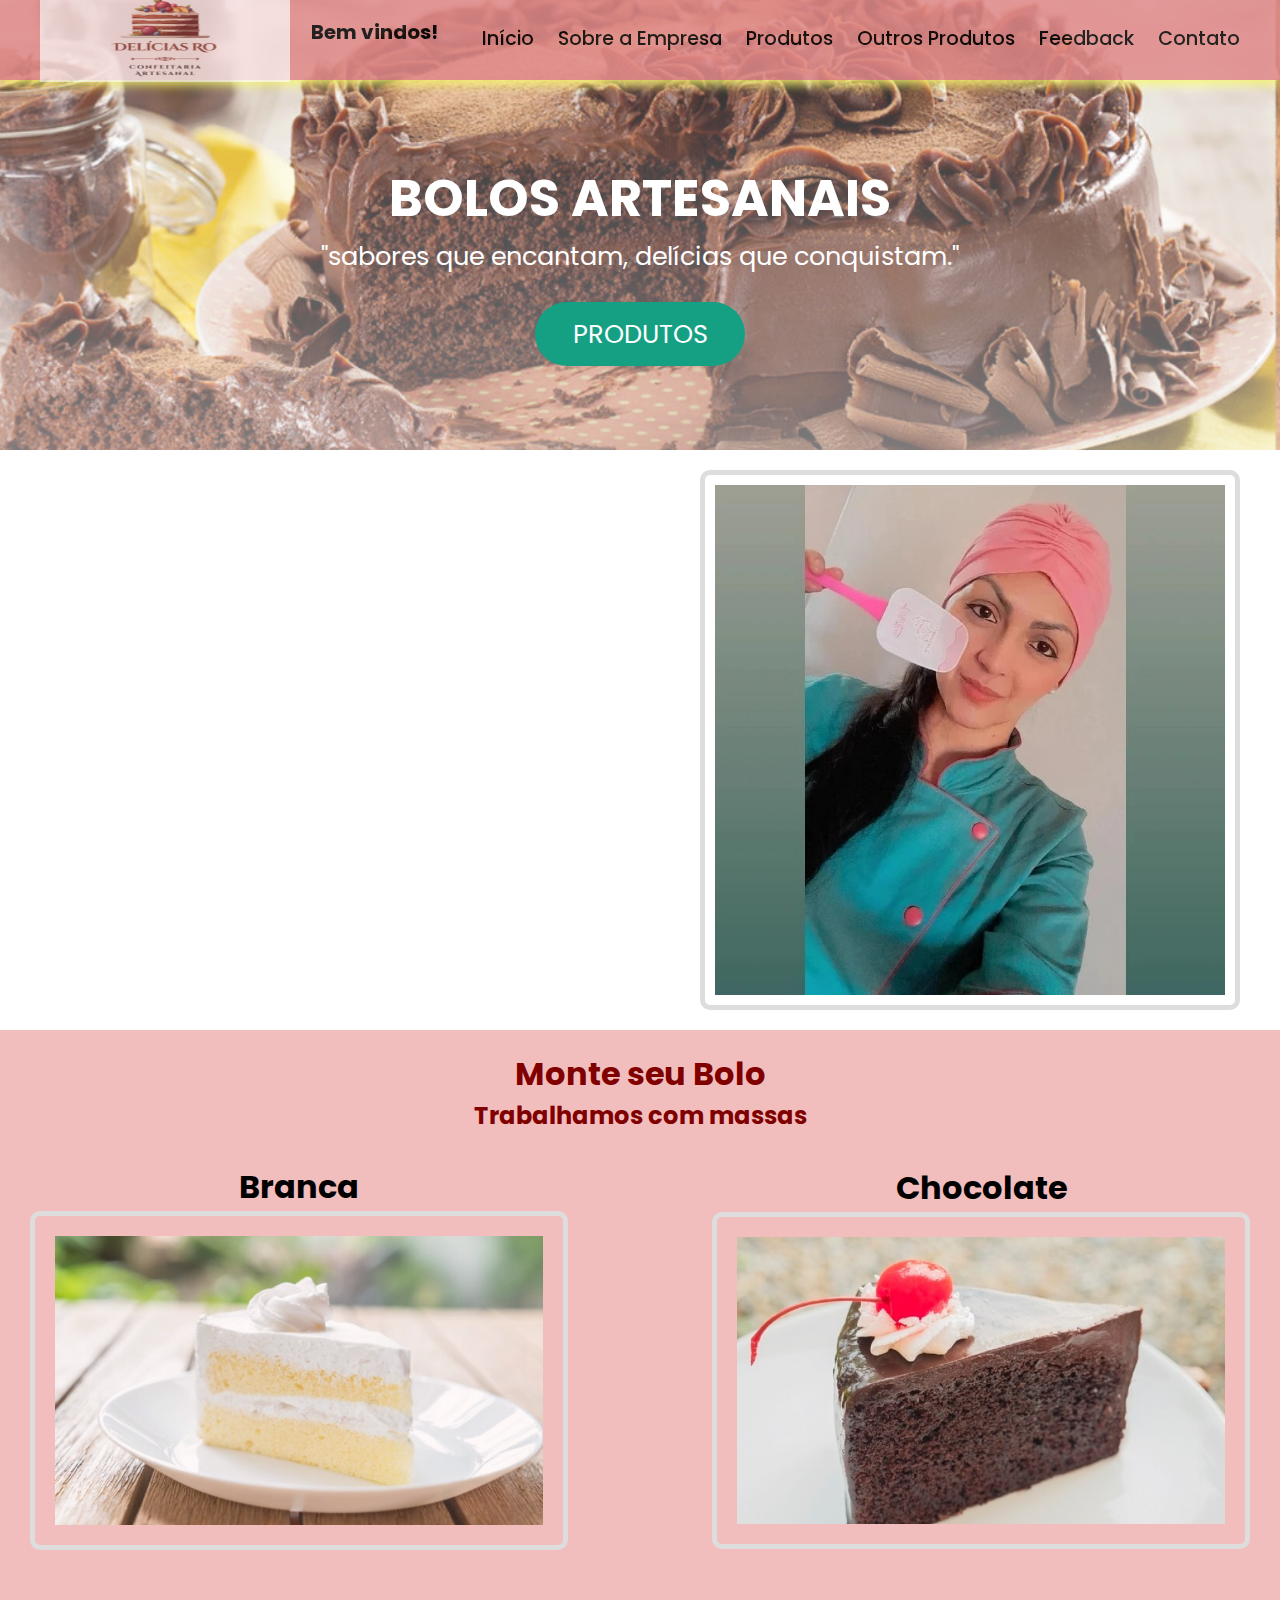
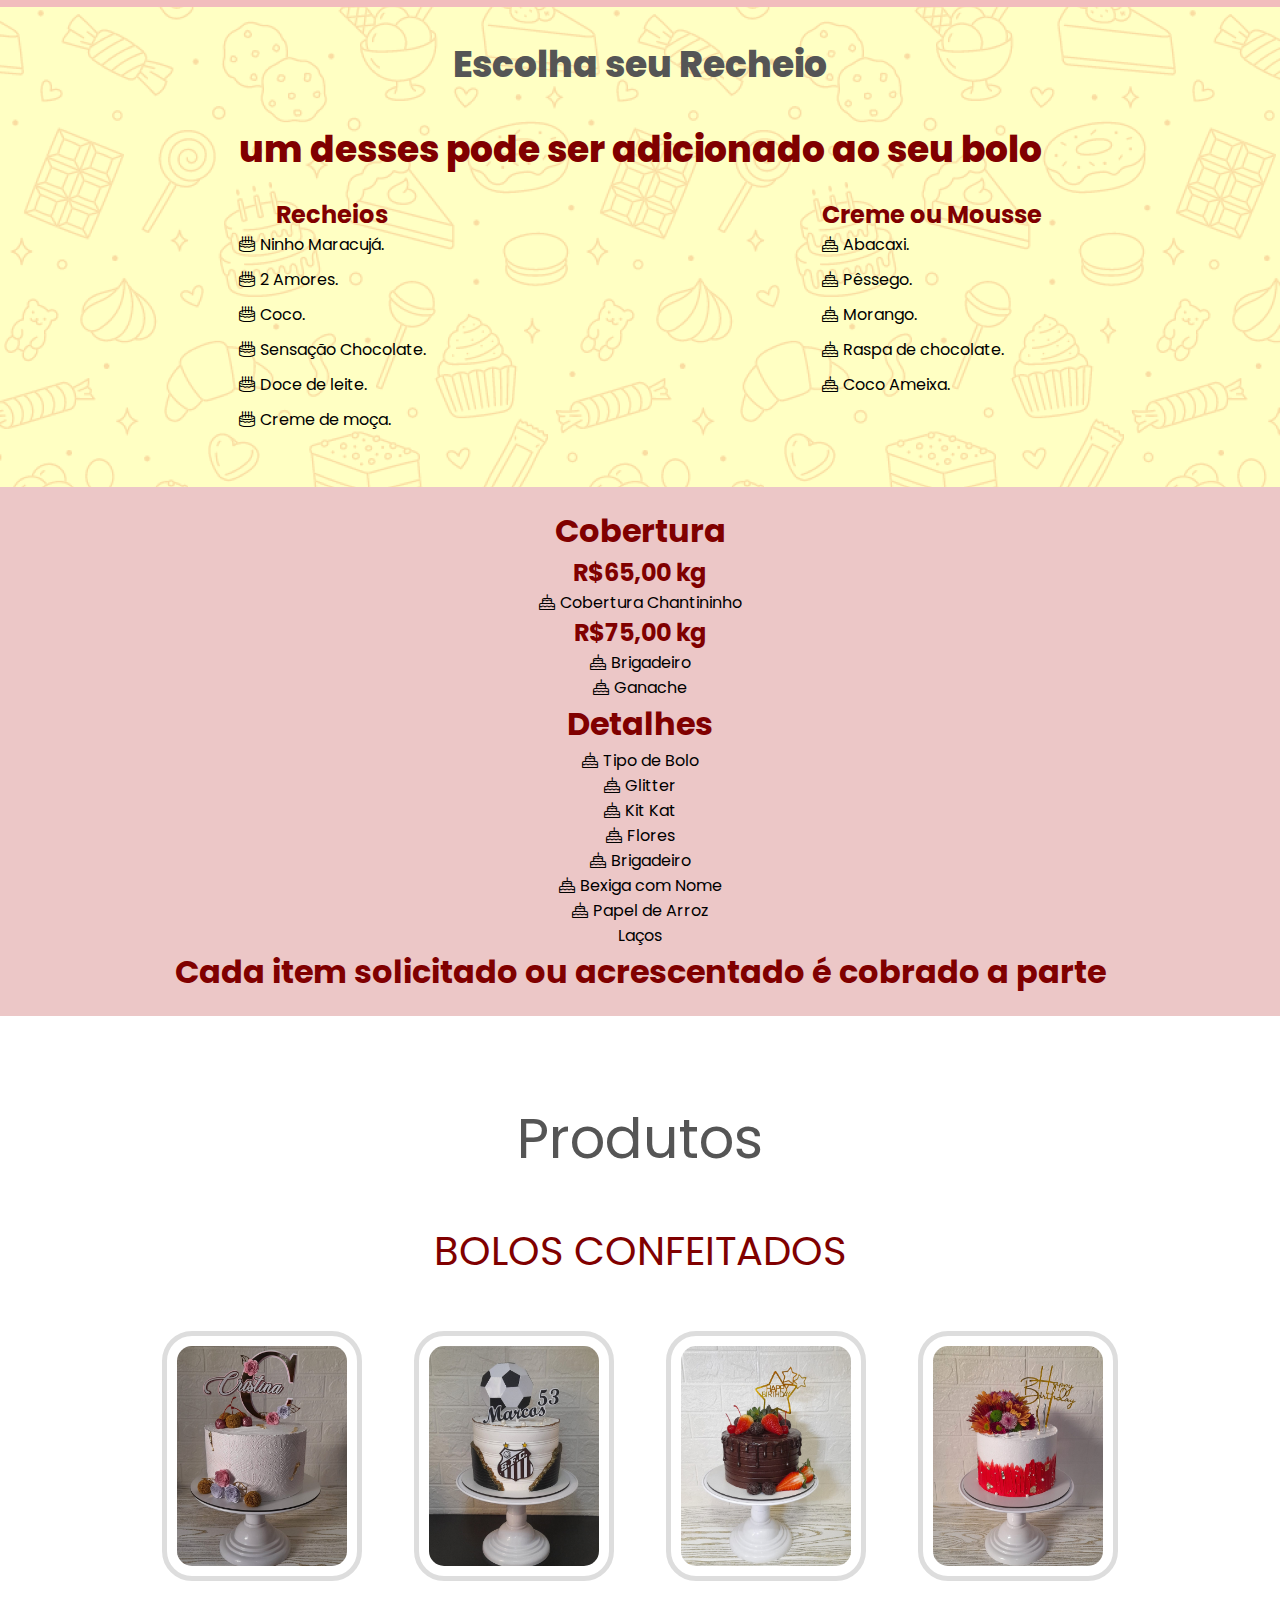
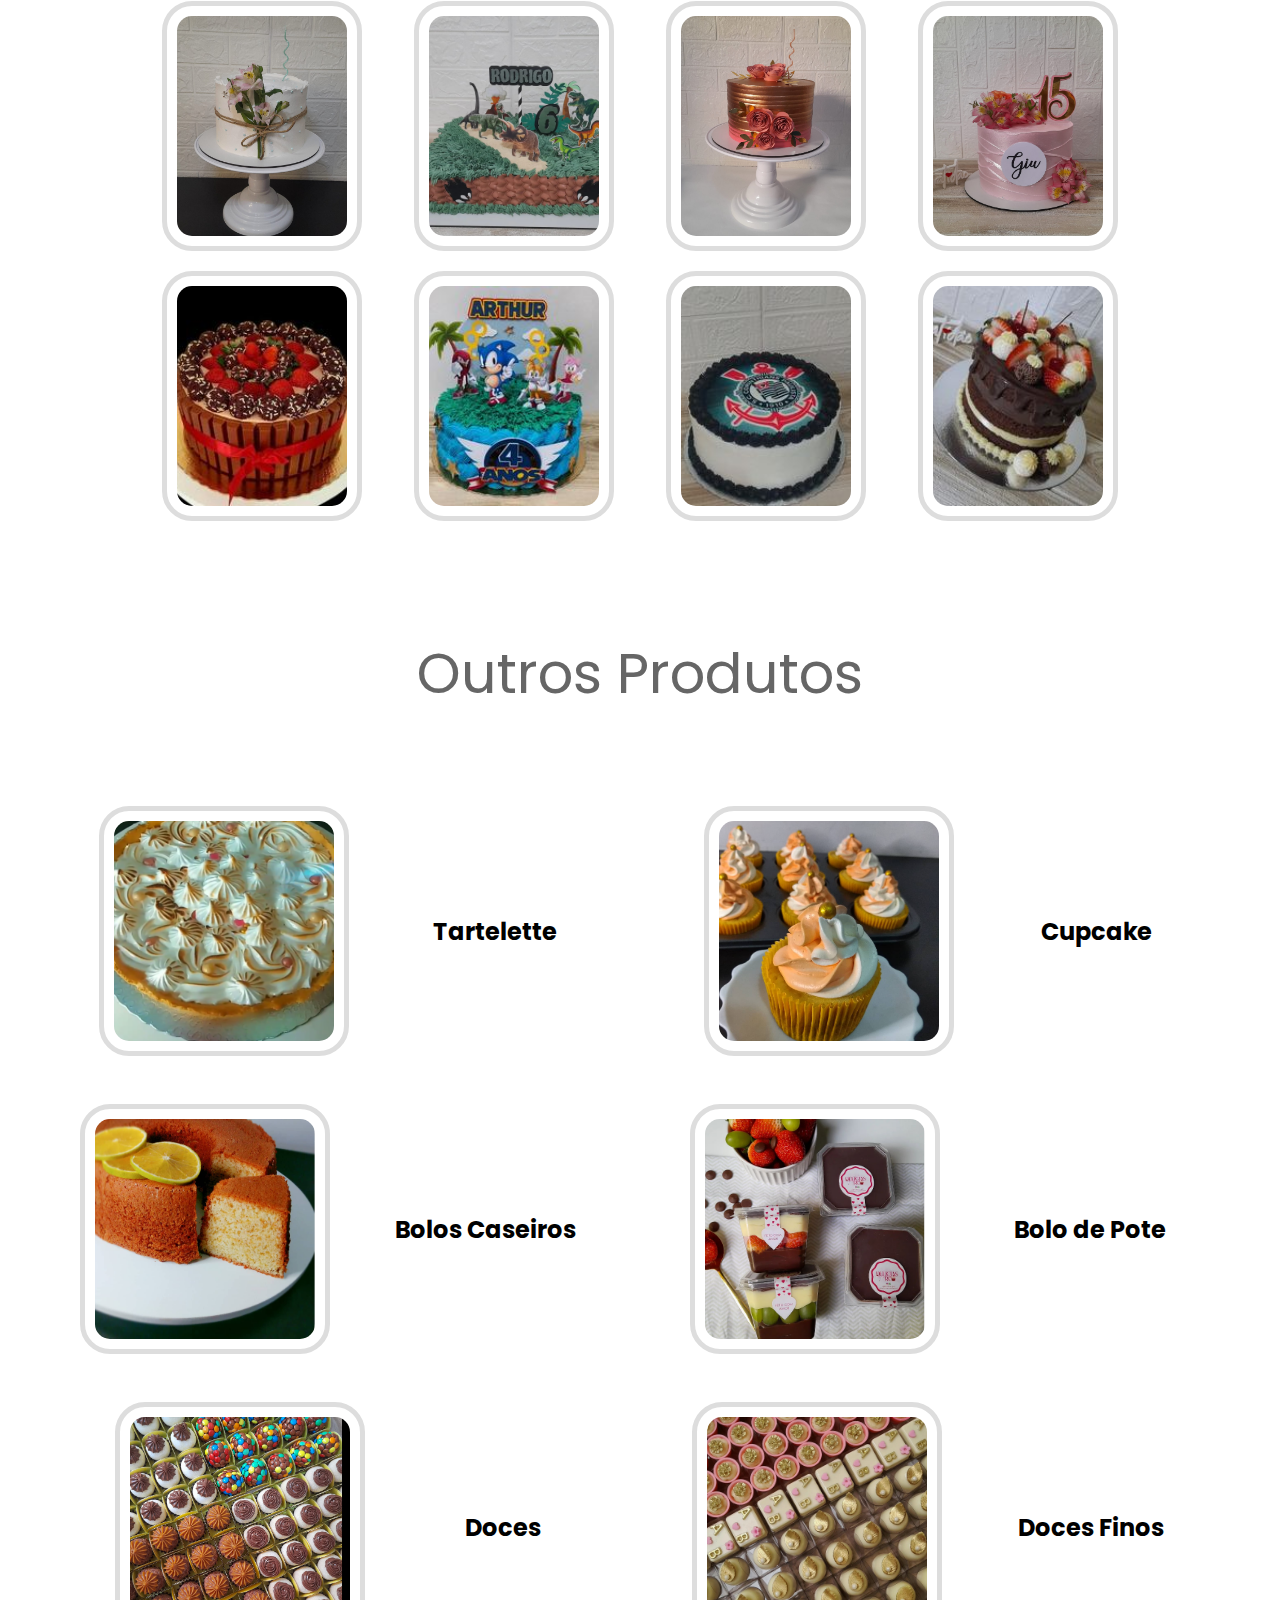
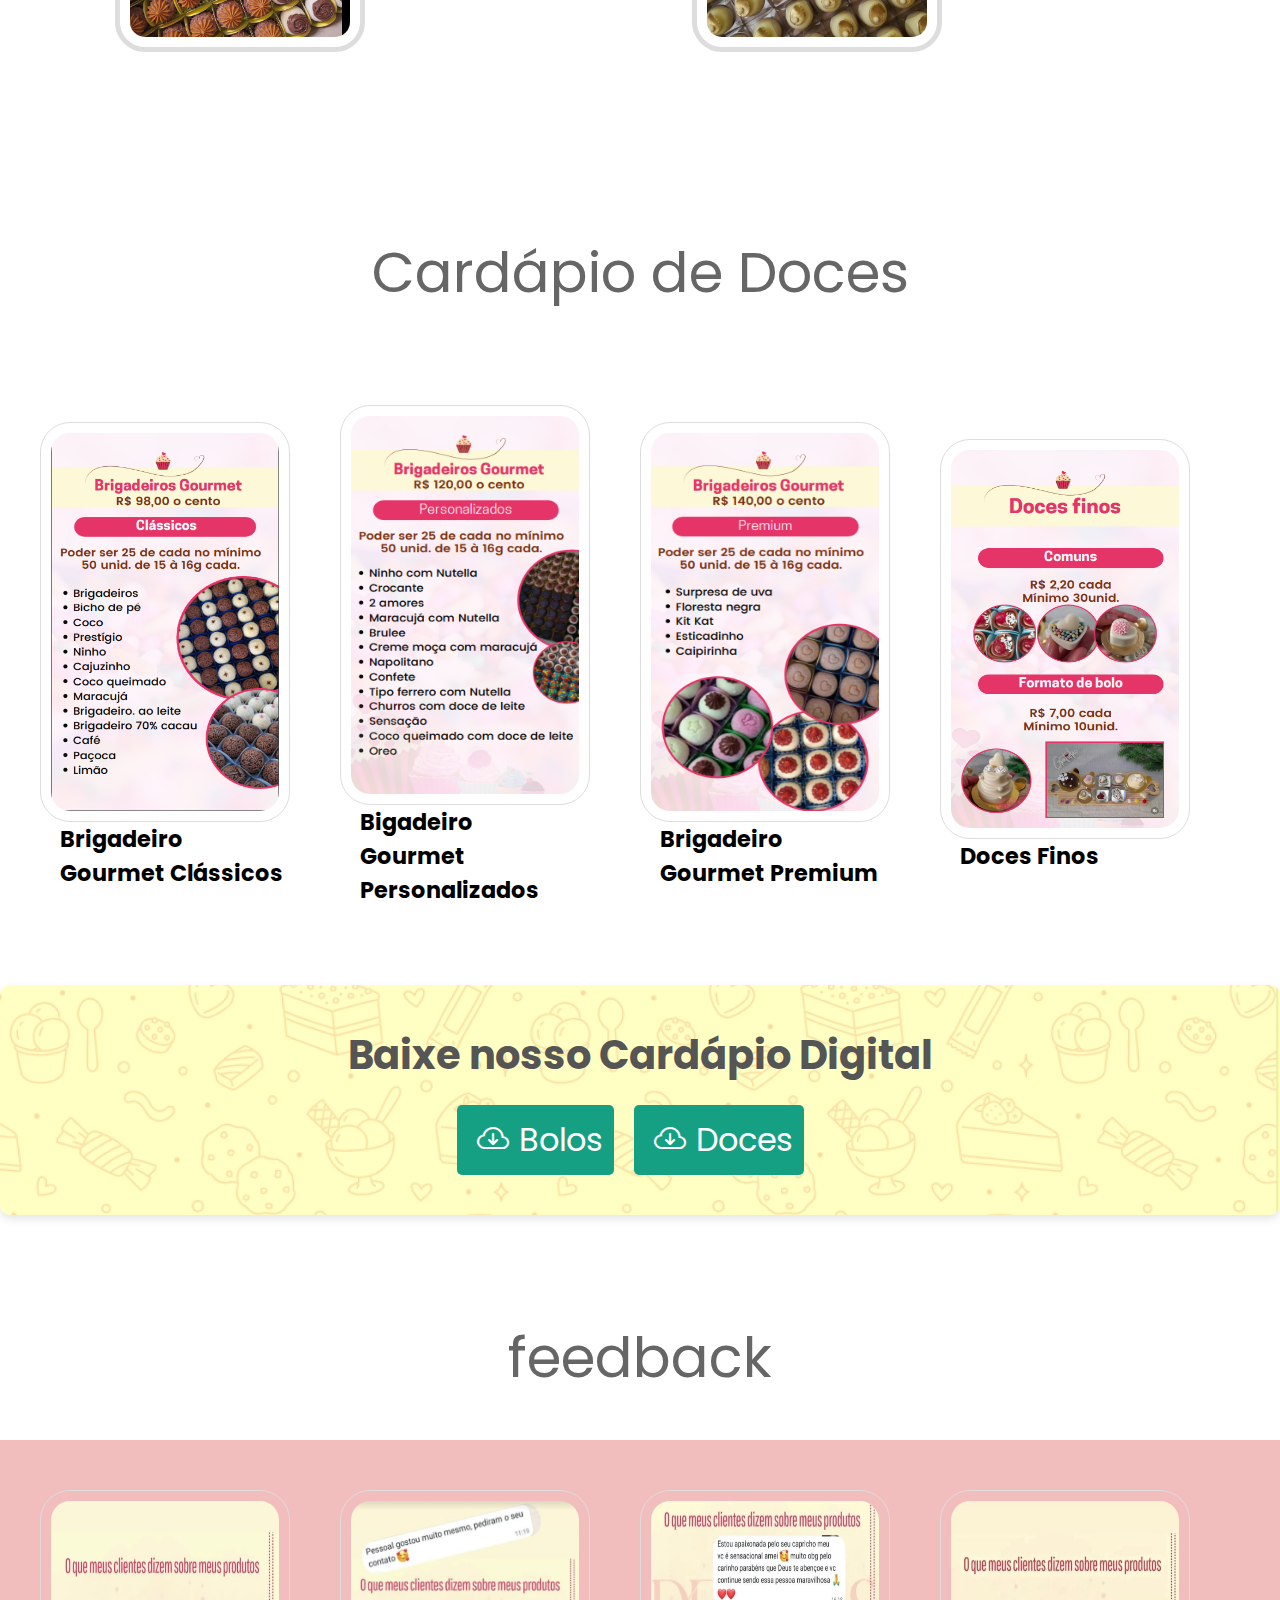
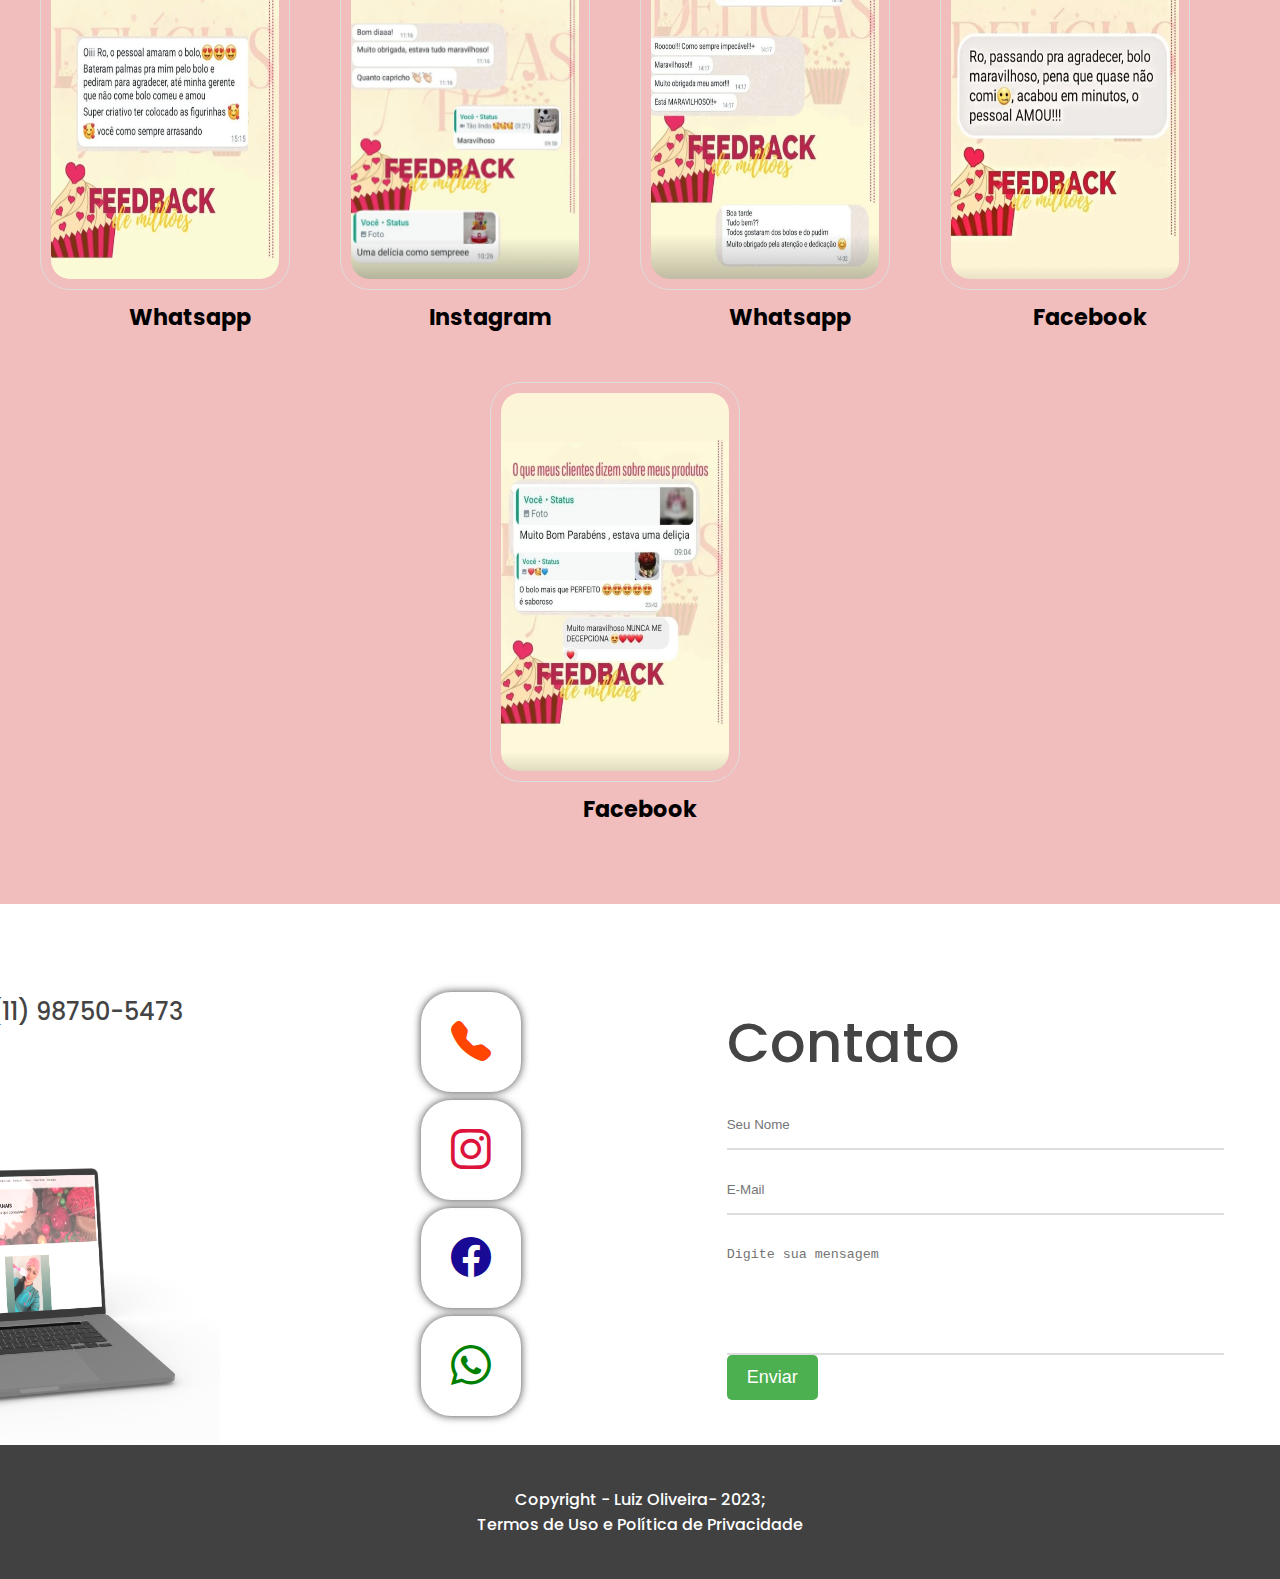
==== commit 50c1ce4d: "feat:changes to some lines of code" ====
--- a/index.html
+++ b/index.html
@@ -4,10 +4,11 @@
 <head>
     <meta charset="UTF-8">    
     <meta name="viewport" content="width=device-width, initial-scale=1.0" />
+    <link rel="shortcut icon" href="./Imagens/bolo-de-aniversario.png" type="image/x-icon">
     <title>Delícias Ro</title>    
-    <link rel="stylesheet" href="./scripts/index.css"/>
-   <link rel="stylesheet" href="https://cdn.jsdelivr.net/npm/bootstrap-icons@1.11.1/font/bootstrap-icons.css">
-    <script src="/src/scripts/Index.js"></script>
+    <link rel="stylesheet" href="/scripts/index.css"/>
+    <link rel="stylesheet" href="https://cdn.jsdelivr.net/npm/bootstrap-icons@1.11.1/font/bootstrap-icons.css">
+    <script src="/scripts/Index.js"></script>
 </head>
 
 <body>
@@ -28,7 +29,7 @@
                 <li><a href="#feedback">Feedback</a></li>
                 <li><a href="#contato">Contato</a></li>
             </ul>
-            <img class="headerImage" src="/Imagens/foto internet/Delícias Rô.png" alt="logo"><h1>Bem vindo à Delícias Ro</h1></img> <!---- D:\Confeitaria\Imagens\fotos Internet-->
+            <img class="headerImage" src="/Imagens/foto internet/Delícias Rô.png" alt="logo"><h1>Bem vindos!</h1></img> <!---- D:\Confeitaria\Imagens\fotos Internet-->
         </div>
     </nav>
     <section class="showcase-area" id="showcase">
@@ -83,7 +84,7 @@
     
               <!-----Escolha seu recheio -->
     
-              <div class="recheios-cremeoumousse">
+            <div class="recheios-cremeoumousse">
                 <div class="titles">
                     <h1>Escolha seu Recheio</h1>
                     <h2>um desses pode ser adicionado ao seu bolo</h2>
@@ -175,7 +176,7 @@
                         <h3></h3><!----descrição bolo no botão-->
                         <a href="https://instagram.com/delicias._ro?igshid=YmluaDkwYnA1a3Bx" class="btn btn-primary" target="blank">Veja Mais</a> <!---link para instangram para mais informação de bolos-->
                     </div>
-                </div>
+                </div> 
             </div>
             <div class="food-type-4">
                 <div class="img-container">
@@ -351,55 +352,54 @@
             </div>
         </div>
     </section>
+
 <!---------------------------------Cardapio de Doces --------->
+ 
+<section id="cardapio-doces">
+    <h2 class="food-menu-heading">Cardápio de Doces</h2>
+    <div class="cardapio-container container">
+
+        <div class="cardapio-menu-item">
+            <div class="cardapio-1">
+                <img src="/Imagens/cardapio/1-1.png" alt="" />
+                <div class="cardapio-description">
+                    <h2>Brigadeiro <p>Gourmet Clássicos</p></h2>
+                    
+                </div>
+            </div>
+        </div>
+
+        <div class="cardapio-menu-item">
+            <div class="cardapio-2">
+                <img src="/Imagens/cardapio/2-2.png" alt="error" />
+                <div class="cardapio-description">
+                    <h2>Bigadeiro <p>Gourmet</p> <p> Personalizados</p></h2>
+                </div>
+            </div>
+        </div>
+
+        <div class="cardapio-menu-item">
+            <div class="cardapio-3">
+                <img src="/Imagens/cardapio/3-3.png" alt="" />
+                <div class="cardapio-description">
+                    <h2>Brigadeiro  <p>Gourmet Premium</p></h2>
+                </div>
+            </div>
+        </div>
+
+        <div class="cardapio-menu-item">
+            <div class="cardapio-4">
+                <img src="/Imagens/cardapio/4.png" alt="" />
+                <div class="cardapio-description">
+                    <h2>Doces Finos</h2>
+                </div>
+            </div>
+        </div>
+
+    </div>
+</section>
      
-    <section id="cardapio-doces">
-        <h2 class="cardapio-title">Cardápio de Doces</h2>
-        <div class="cardapio-container container">
-
-            <div class="cardapio-box">
-                <div class="customer-detail">
-                    <div class="cardapio-1">
-                        <img src="/Imagens/cardapio/1-1.png" alt="" /> <!----doces fino imagem 1 pasta feed back-->
-                        <p class="customer-name">Brigadeiro Gourmet Clássicos</p><!----da onde vem  comentario feedback-->
-                    </div>
-                </div>               
-               
-
-            </div>
-            <div class="cardapio-box">
-                <div class="customer-detail">
-                    <div class="cardapio-2">
-                        <img src="/Imagens/cardapio/2-2.png" alt="" /><!----imagem 2 pasta feedback-->
-                        <p class="customer-name">Bigadeiro Gourmet Personalizados</p><!----da onde vem  comentario feedback-->
-                    </div>
-                </div>               
-             
-
-            </div>
-            <div class="cardapio-box">
-                <div class="customer-detail">
-                    <div class="cardapio-3">
-                        <img src="/Imagens/cardapio/3-3.png" alt="" /><!----imagem 3 pasta feedback-->
-                        <p class="customer-name">Brigadeiro Gourmet Premium</p><!----da onde vem  comentario feedback-->
-                    </div>
-                </div>
-                              
-            </div>
-
-            <div class="cardapio-box">
-                <div class="customer-detail">
-                    <div class="cardapio-4">
-                        <img src="/Imagens/cardapio/4.png" alt="" /><!----imagem 4 pasta feedback-->
-                        <p class="customer-name">Doces Finos</p><!----da onde vem  comentario feedback-->
-                    </div>
-                </div>
-                              
-            </div>
-
-        </div>
-    </section>  
-
+   
     <!--------------Pdf------------------------------------------>
 
     <div class="pdf">
@@ -417,71 +417,62 @@
             </a>       
         </div>
     </div>
-          
-
-
-    <!---------Feedback----->
-
-
+
+
+    <!-------------feedback------------->
+ 
     <section id="feedback">
-        <h2 class="feedback-title">Feedback</h2>
-        <div class="feedback-container container">
-
-            <div class="feedback-box">
-                <div class="customer-detail">
-                    <div class="customer-photo-1">
-                        <img src="/Imagens/Feed Back/1.png" alt="" /> <!----doces fino imagem 1 pasta feed back-->
-                        <p class="customer-name">whatsapp</p><!----da onde vem  comentario feedback-->
-                    </div>
-                </div>               
-               
-
-            </div>
-            <div class="feedback-box">
-                <div class="customer-detail">
-                    <div class="customer-photo-2">
-                        <img src="/Imagens/Feed Back/2.png" alt="" /><!----imagem 2 pasta feedback-->
-                        <p class="customer-name">instangram</p><!----da onde vem  comentario feedback-->
-                    </div>
-                </div>               
-             
-
-            </div>
-            <div class="feedback-box">
-                <div class="customer-detail">
-                    <div class="customer-photo-3">
-                        <img src="/Imagens/Feed Back/3.png" alt="" /><!----imagem 3 pasta feedback-->
-                        <p class="customer-name">whatsapp</p><!----da onde vem  comentario feedback-->
-                    </div>
-                </div>
-                              
-            </div>
-
-            <div class="feedback-box">
-                <div class="customer-detail">
-                    <div class="customer-photo-4">
-                        <img src="/Imagens/Feed Back/4.png" alt="" /><!----imagem 4 pasta feedback-->
-                        <p class="customer-name">Facebook</p><!----da onde vem  comentario feedback-->
-                    </div>
-                </div>
-                              
-            </div>
-
-
-            <div class="feedback-box">
-                <div class="customer-detail">
-                    <div class="customer-photo-5">
-                        <img src="/Imagens/Feed Back/5.png" alt="" /><!----imagem 5 pasta feedback-->
-                        <p class="customer-name">Facebook</p><!----da onde vem  comentario feedback-->
-                    </div>
-                </div>
-                              
-            </div>
-
-
-
-        </div>
-    </section>  
+        <h2 class="food-menu-heading">feedback</h2>
+        <div class="feedback-container">
+    
+            <div class="feedback-menu-item">
+                <div class="feedback-1">
+                    <img src="/Imagens/Feed Back/1.png" alt="" />
+                    <div class="feedback-description">
+                        <h2>Whatsapp</h2>                        
+                    </div>
+                </div>
+            </div>
+    
+            <div class="feedback-menu-item">
+                <div class="feedback-2">
+                    <img src="/Imagens/Feed Back/2.png" alt="error" />
+                    <div class="feedback-description">
+                        <h2>Instagram</h2>
+                    </div>
+                </div>
+            </div>
+    
+            <div class="feedback-menu-item">
+                <div class="feedback-3">
+                    <img src="/Imagens/Feed Back/3.png" alt="" />
+                    <div class="feedback-description">
+                        <h2>Whatsapp</h2>
+                    </div>
+                </div>
+            </div>
+    
+            <div class="feedback-menu-item">
+                <div class="feedback-4">
+                    <img src="/Imagens/Feed Back/4.png" alt="" />
+                    <div class="feedback-description">
+                        <h2>Facebook</h2>
+                    </div>
+                </div>
+            </div>     
+            <div class="feedback-menu-item">
+                <div class="feedback-4">
+                    <img src="/Imagens/Feed Back/5.png" alt="" />
+                    <div class="feedback-description">
+                        <h2>Facebook</h2>
+                    </div>
+                </div>
+            </div>       
+        
+        </div>
+    </section>    
+
+                
      <!---------Contato----->
 
 
@@ -522,9 +513,9 @@
     </section>
 
     
-    <footer id="footer">
+    <footer class="footer" id="footer">
         <h2>Copyright - Luiz Oliveira- 2023; <p>Termos de Uso e Política de Privacidade</p></h2>
     </footer>
 
 </body>
-</html>ghui+</html>--- a/scripts/index.css
+++ b/scripts/index.css
@@ -29,7 +29,7 @@
 /* Estilos para contêiner */
 .container {
   max-width: 1200px; /* Define a largura máxima do contêiner para 1200 pixels */
-  width: 90%; /* Define a largura do contêiner como 90% da largura disponível */
+  width: 100%; /* Define a largura do contêiner como 90% da largura disponível */
   margin: auto; /* Centraliza o contêiner horizontalmente na página */
 }
 
@@ -72,20 +72,20 @@
 
 /* Estilos para a barra de navegação (navbar) */
 .navbar {
-  box-shadow: 0px 5px 10px 0px #f5f5e9; /* Sombra na parte inferior da barra de navegação */
+  box-shadow: 0px 5px 10px 0px #f7f76b; /* Sombra na parte inferior da barra de navegação */
   position: fixed; /* A barra de navegação é fixada na parte superior da janela de visualização */
   width: 100%; /* A largura da barra de navegação ocupa toda a largura da tela */
-  background: #e2d0d0; /* Cor de fundo da barra de navegação */
-  color: maroon; /* Cor do texto da barra de navegação */
+  background: #e08989; /* Cor de fundo da barra de navegação */  
   opacity: 0.85; /* Opacidade da barra de navegação */
   height: 80px; /* Altura da barra de navegação */
   z-index: 12; /* Camada de sobreposição, controla a ordem de exibição */
   align-items: center; /* Centraliza os itens verticalmente */
+  
 }
 
 .navbar h1{
   font-size: 20px;
-  color: #000;  
+  color: #000;   
 
 }
 
@@ -97,15 +97,15 @@
   height: 64px; /* Altura do contêiner da barra de navegação */
   align-items: center; /* Centraliza os itens verticalmente */
   
+  
+
 }
 
 /* Itens do menu */
 .menu-items {
-  order: 3; /* Ordem de exibição dos itens do menu (mais à direita) */
-  display: flex; /* Exibe os elementos do menu como uma linha flexível */
+  order: 3; /* Ordem de exibição dos itens do menu (mais à direita) */ 
   align-items: center; 
-
-  
+  display:flex; 
 }
 
 /* Itens da lista do menu */
@@ -116,18 +116,18 @@
   font-size: 1.2rem; /* Tamanho da fonte dos itens do menu */
   align-items: center;  
   text-align: center;
+  padding-top: 20px; 
   
 }
 
 /* Links dos itens do menu */
 .menu-items a {
   text-decoration: none; /* Remove a decoração de link (sublinhado) */
-  color: maroon; /* Cor do texto dos links dos itens do menu */
+  color: black; /* Cor do texto dos links dos itens do menu */
   font-weight: 500; /* Peso da fonte dos links dos itens do menu */
   transition: color 0.3s ease-in-out; /* Adiciona uma transição suave na cor dos links ao passar o mouse */
-  
-}
-
+    
+}
 
 /* Estilos para links dos itens do menu quando passam o mouse sobre eles */
 .menu-items a:hover {
@@ -139,23 +139,23 @@
 .logo {
   order: 1; /* Ordem de exibição do logotipo (mais à esquerda) */
   font-size: 2.3rem; /* Tamanho da fonte do logotipo */
-  margin-bottom: 0.5rem; /* Espaçamento inferior do logotipo */
-}
-
-
+  margin-bottom: 0.5rem; /* Espaçamento inferior do logotipo */ 
+
+}
 
 /* Estilos para a imagem do cabeçalho */
 .headerImage {
   width: 250px; /* Largura da imagem do cabeçalho */
   height: 100px; /* Altura da imagem do cabeçalho */
-  margin-right: 0%; /* Espaçamento à direita da imagem do cabeçalho (nenhum espaç0amento) */
-}
-
+  margin-right: 0%; /* Espaçamento à direita da imagem do cabeçalho (nenhum espaçamento) */
+
+}
 
 /* ............//// Estili hero imagem tomando div toda usando url ////......... */
 
 /* Estilos para a área de destaque (showcase) */
 .showcase-area {
+  width: 100%;
   height: 50vh; /* Altura da área de destaque definida como 50% da altura da janela de visualização */
   background: linear-gradient(rgba(240, 240, 240, 0.144),
   rgba(255, 255, 255, 0.473)),
@@ -172,6 +172,7 @@
   align-items: center; /* Centraliza os elementos horizontalmente */
   justify-content: center; /* Centraliza os elementos verticalmente */
   height: 100%; /* A altura da área de destaque é definida como 100% da altura do contêiner pai */
+
   font-size: 1.6rem; /* Tamanho da fonte para o conteúdo dentro da área de destaque */
 }
 
@@ -183,20 +184,19 @@
   transition: transform 0.5s ease-in-out;
 }
 
-
 .herored {
 color: white;
 font-display: 50px;
 }
 
 
-
 /* ......//Sobre a Empresa//...... */
 /* Estilos para uma seção de imagem de destaque com texto */
 
 
 /* Estilos para a seção "Sobre a Empresa" (about) */
 .sobre {
+  width: 100%;
   padding: 50px 0; /* Espaçamento interno de 50px na parte superior e inferior */
   background:white; /* Cor de fundo da seção "Sobre a Empresa" */
 }
@@ -205,6 +205,7 @@
 .about-wrapper {
   display: flex; /* Exibe os elementos em uma linha flexível */
   flex-wrap: wrap; /* Permite que os elementos se ajustem à largura do contêiner */
+  width: 100%;
 }
 
 .about-text  h1 {
@@ -277,8 +278,7 @@
 /*----Monte seu Bolo----*/
 
 .monte-seu-bolo  {
-  width: auto;
-  height: 640px;
+  width: 100%;
   background-color: rgba(231, 135, 135, 0.549);
   display: flex;
   flex-direction: column;
@@ -291,11 +291,8 @@
 
 .monte-seu-bolo .titles {
   text-align: center;
-  margin-bottom: 20px;  
-}
-
-
-
+  margin-bottom: 20px;
+}
 
 .monte-seu-bolo .massas {
   display: flex;
@@ -309,17 +306,7 @@
   width: 45%;
   margin-bottom: 20px;
   padding: 10px;
-}
-
-.monte-seu-bolo .massa::before {
-  content: "";
-  position: absolute;
-  inset: -10px;
-  z-index: -1;
- /* background: linear-gradient(315deg, red, green, blue, red);*//* borda colorida girando*/
-  background-size: 800% 800%;
-  border-radius: 10px;
-  animation: animate 4s linear infinite;
+ 
 }
 
 .monte-seu-bolo .massa img {
@@ -329,17 +316,12 @@
   border-radius: 10px;
   border: 5px solid #ddd;
   padding: 20px;
-  transition: transform 0.5s ease-in-out; /* Adicione a transição para o efeito de zoom */
-
-}
-
+  transition: transform 0.5s ease-in-out;
+}
 .monte-seu-bolo .massa:hover img {
   transform: scale(1.2);
 }
 
-/* Restante do código permanece inalterado */
-
-
 
 .monte-seu-bolo .massa.massa-esquerda p {
   text-align: left;
@@ -349,27 +331,13 @@
   text-align: right;
 }
 
-.monte-seu-bolo .massa:hover::before {
-  transform: rotate(360deg);
-}
-
-@keyframes animate {
-  0% {
-      background-position: 0% 50%;
-  }
-  100% {
-      background-position: 100% 50%;
-  }
-}
-
-
 
 
 /*-----Escolha seu recheio-----*/
 
 
 .recheios-cremeoumousse {
-  background-image: url('/src/Rectangle.png'); /* Substitua pelo caminho da sua imagem */
+  background-image: url('/Imagens/Rectangle.png'); /* Substitua pelo caminho da sua imagem */
   width: 100%;
   height: 480px;
   background-color: rgba(255, 255, 0, 0.294);
@@ -489,7 +457,7 @@
 
 .cobertura {
 
-  width: auto;
+  width: 100%;
   height: 5600;
   background-color:rgba(222, 159, 159, 0.587);   
   display: flex;
@@ -602,6 +570,7 @@
 
 /* Estilos para o contêiner de produtos com a classe .food-container */
 .food-container {
+  width: 100%;
   display: flex;
   justify-content: center; /* Adiciona esta linha para centralizar horizontalmente */
   flex-wrap: wrap; /* Adiciona esta linha para permitir que as imagens quebrem para a próxima linha se necessário */
@@ -704,8 +673,6 @@
   margin-top: 100px;
 }
 
-
-
 /* Estilos para o título "food-menu-heading" */
 /* Alinha o texto ao centro */
 /* Define o tamanho da fonte como 3.4 rem (34 pixels) */
@@ -713,6 +680,7 @@
 /* Define a cor do texto como cinza (#666) */
 
 .food-menu-container {
+  width: 100%;
   display: flex;
   flex-wrap: wrap;
   padding: 50px 0px 30px 0px;
@@ -737,7 +705,6 @@
   
 }
 
-
 /*--------Efeito hover-----*/
 
 
@@ -839,73 +806,32 @@
 
 /*-----Cardapio de doces-----*/
 
-#cardapio-doces{
-  padding: 5rem 0;
-  color:wheat; 
-}
-
-.cardapio-title {
+.cardapio-doces {
   text-align: center;
   font-size: 3.5rem;
-  font-weight: 400;
-  color: #555;
-  margin-top: auto;
-
+  font-weight: 400; 
+  margin-bottom: 40px;
+  margin-top: 100px;
 }
 
 .cardapio-container {
-  display: flex;
-  justify-content: space-between;
-  font-size: 1.4rem;
-  padding: 1rem;
-}
-
-
-.cardapio-box {
-  text-align: center;
-  padding: 1rem;
-  color: #000;
-}
-
-.cardapio-1 img {
-  display: block;
-  width: 250px;
-  height: 400px;
-  border: 5px;
-  border-radius: 10px;
-  padding: 5px;
-  border: 1px solid #ddd;
-  border-radius: 30px;
-  padding: 10px;
-  margin-top: 50px;
-  
-}
-
-
-.cardapio-2 img {
-  display: block;
-  width: 250px;
-  height: 400px;
-  border: 5px;
-  border-radius: 10px;
-  padding: 5px;
-  border: 1px solid #ddd;
-  border-radius: 30px;
-  padding: 10px;
-  margin-top: 50px;
-}
-.cardapio-3 img {
-  display: block;
-  width: 250px;
-  height: 400px;
-  border: 5px;
-  border-radius: 10px;
-  padding: 5px;
-  border: 1px solid #ddd;
-  border-radius: 30px;
-  padding: 10px;
-  margin-top: 50px;
-}
+  width: 100%;
+  display: flex;
+  flex-wrap: wrap;
+  padding: 50px 0px 30px 0px;
+  align-items: center;
+}
+
+.cardapio-menu-item {
+  display: flex;
+  flex-direction: row;
+  align-items: center;
+  margin-bottom: 3rem;
+}
+
+.cardapio-1 img,
+.cardapio-2 img,
+.cardapio-3 img,
 .cardapio-4 img {
   display: block;
   width: 250px;
@@ -916,38 +842,23 @@
   border: 1px solid #ddd;
   border-radius: 30px;
   padding: 10px;
-  margin-top: 50px;
-}
-
-
-/* -------Efeito hover-------*/
-
-/* - imagem 1----efeito hover--- feed back*/
-.cardapio-1:hover img {
-  transform: scale(1.6);
-  transition: 1s all ease-in-out ;
-}
-
-/* - imagem 2----efeito hover--- feed back*/
-.cardapio-2:hover img {
-  transform: scale(1.6);
-  transition: 1s all ease-in-out ;
-}
-/* - imagem 3----efeito hover--- feed back*/
-.cardapio-3:hover img {
-  transform: scale(1.6);
-  transition: 1s all ease-in-out ;
-}
-
-/* - imagem 4----efeito hover--- feed back*/
+  margin-right: 50px; /* Adicionado espaçamento à direita */
+}
+
+/* Efeito hover */
+.cardapio-1:hover img,
+.cardapio-2:hover img,
+.cardapio-3:hover img,
 .cardapio-4:hover img {
   transform: scale(1.6);
-  transition: 1s all ease-in-out ;
-}
-
-
-
-
+  transition: 1s all ease-in-out;
+}
+
+.cardapio-description h2 {
+  font-size: 1.4rem;
+  color: black;
+  padding-left: 20px;  
+}
 
 
 /* ---------Bixe Nosso pdf------*/
@@ -959,11 +870,11 @@
   align-items: center;
   justify-content: center;
   height: 230px;
-  width: auto;
+  width: 100%;
   margin: 0;
   background-color: rgba(255, 255, 0, 0.294);
   flex-direction: column;
-  background-image: url('/src/Rectangle.png');
+  background-image: url('/Imagens/Rectangle.png');
   background-size: cover;
   background-position: center;
   background-repeat: no-repeat;
@@ -1008,138 +919,70 @@
 }
 
 
-
-
-
-
-
-
 /* ........./ Feedback/.......... */
 /* Estilos para exibir depoimentos de clientes */
 
 #feedback {
-  padding: 5rem 0;
-  background: rgba(226, 148, 148, 0.692);
-  
-}
-
-.feedback-title {
   text-align: center;
   font-size: 3.5rem;
   font-weight: 400;
-  color: #555;
-  
-
+  margin-bottom: 40px;
+  margin-top: 100px;
+ 
 }
 
 .feedback-container {
-  display: flex;
-  justify-content: space-between;
-  font-size: 1.4rem;
-  padding: 1rem;
-}
-
-.feedback-box .checked {
-  color: #ff9529;
-}
-
-
-
-.feedback-box {
-  text-align: center;
-  padding: 1rem;
-}
-
-.customer-photo-1 img {
+  width: 100%;
+  display: flex;
+  flex-wrap: wrap;
+  justify-content: center; /* Centraliza os itens horizontalmente */
+  padding: 50px 0px 30px 0px;
+  align-items: center;
+  background-color:rgba(231, 135, 135, 0.549);
+}
+
+.feedback-menu-item {
+  display: flex;
+  flex-direction: column; /* Alterado para column para empilhar imagem e título verticalmente */
+  align-items: center;
+  margin-bottom: 3rem;
+}
+
+.feedback-1 img,
+.feedback-2 img,
+.feedback-3 img,
+.feedback-4 img {
   display: block;
   width: 250px;
-  height: 300px;
+  height: 400px;
   border: 5px;
   border-radius: 10px;
   padding: 5px;
   border: 1px solid #ddd;
   border-radius: 30px;
   padding: 10px;
-  
-}
-
-
-.customer-photo-2 img {
-  display: block;
-  width: 250px;
-  height: 300px;
-  border: 5px;
-  border-radius: 10px;
-  padding: 5px;
-  border: 1px solid #ddd;
-  border-radius: 30px;
-  padding: 10px;
-}
-.customer-photo-3 img {
-  display: block;
-  width: 250px;
-  height: 300px;
-  border: 5px;
-  border-radius: 10px;
-  padding: 5px;
-  border: 1px solid #ddd;
-  border-radius: 30px;
-  padding: 10px;
-}
-.customer-photo-4 img {
-  display: block;
-  width: 250px;
-  height: 300px;
-  border: 5px;
-  border-radius: 10px;
-  padding: 5px;
-  border: 1px solid #ddd;
-  border-radius: 30px;
-  padding: 10px;
-}
-.customer-photo-5 img {
-  display: block;
-  width: 250px;
-  height: 300px;
-  border: 5px;
-  border-radius: 10px;
-  padding: 5px;
-  border: 1px solid #ddd;
-  border-radius: 30px;
-  padding: 10px;
-}
-/* -------Efeito hover-------*/
-
-/* - imagem 1----efeito hover--- feed back*/
-.customer-photo-1:hover img {
+  margin-bottom: 10px; /* Adicionado espaçamento abaixo das imagens */
+  margin-right: 50px;
+  
+  
+}
+
+/* Efeito hover */
+.feedback-1:hover img,
+.feedback-2:hover img,
+.feedback-3:hover img,
+.feedback-4:hover img {
   transform: scale(1.6);
-  transition: 1s all ease-in-out ;
-}
-
-/* - imagem 2----efeito hover--- feed back*/
-.customer-photo-2:hover img {
-  transform: scale(1.6);
-  transition: 1s all ease-in-out ;
-}
-/* - imagem 3----efeito hover--- feed back*/
-.customer-photo-3:hover img {
-  transform: scale(1.6);
-  transition: 1s all ease-in-out ;
-}
-
-/* - imagem 4----efeito hover--- feed back*/
-.customer-photo-4:hover img {
-  transform: scale(1.6);
-  transition: 1s all ease-in-out ;
-}
-
-/* - imagem 5----efeito hover--- feed back*/
-.customer-photo-5:hover img {
-  transform: scale(1.6);
-  transition: 1s all ease-in-out ;
-}
-
-/* ........ Contato........... */
+  transition: 1s all ease-in-out;
+}
+
+.feedback-description h2 {
+  font-size: 1.4rem;
+  color: black;
+}
+
+
+
 /* Estilos para a seção de formulário de contato */
 
 #contact {
@@ -1150,6 +993,7 @@
 }
 
 .contact-container {
+  width: 100%;
   display: flex;
   background: #fff;
 }
@@ -1364,6 +1208,13 @@
   }
 }
 
+/*-----------------------footer---------------*/
+
+.footer{
+  width: 100%;
+ 
+}
+
 
 
 /* ......../ media query:O Media Query é um recurso do CSS que visa
@@ -1372,9 +1223,23 @@
   que o usuário estiver utilizando, o site irá se adaptar e ficar totalmente
   responsivo, sem quebras de layout. /.......... */
 
+
+
+
+
+@media only screen and (max-width: px) {
+    body {
+      background-color: lightblue;
+    }
+}
+
 @media (max-width: 768px) {
+
+
+  
   .navbar {
-    opacity: 0.95;
+    opacity: 0.95;   
+   
   }
 
   .navbar-container input[type="checkbox"],
@@ -1399,7 +1264,7 @@
     opacity: 0;
  }
 
-.navbar-container .hamburger-lines {
+ .navbar-container .hamburger-lines {
     display: block;
     height: 23px;
     width: 35px;
@@ -1410,7 +1275,7 @@
     display: flex;
     flex-direction: column;
     justify-content: space-between;
-}
+  }
 
   .navbar-container .hamburger-lines .line {
     display: block;
@@ -1495,6 +1360,9 @@
   .img-container {
     margin: 0;
   }
+
+
+  
 }
 
 @media (max-width: 500px) {
@@ -1562,4 +1430,5 @@
   .showcase-area {
     height: 50vmax;
   }
-}+}
+
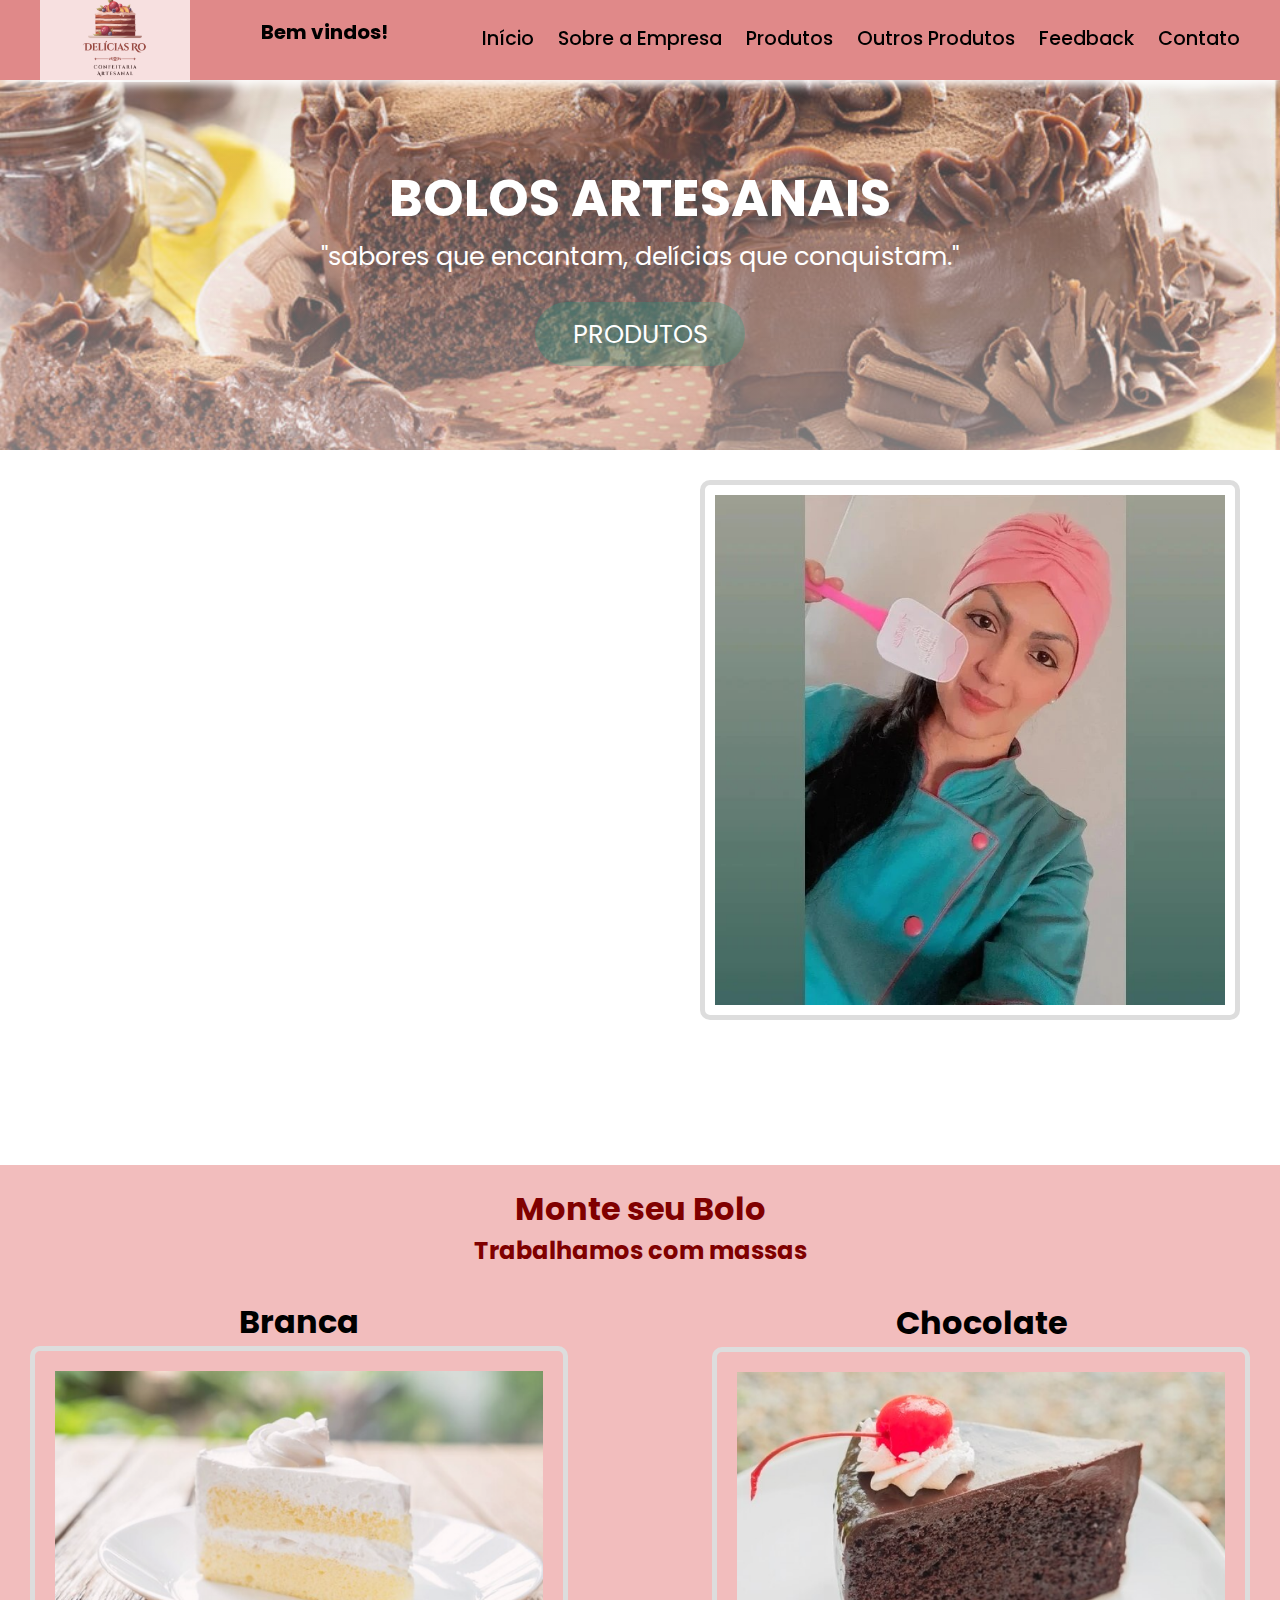
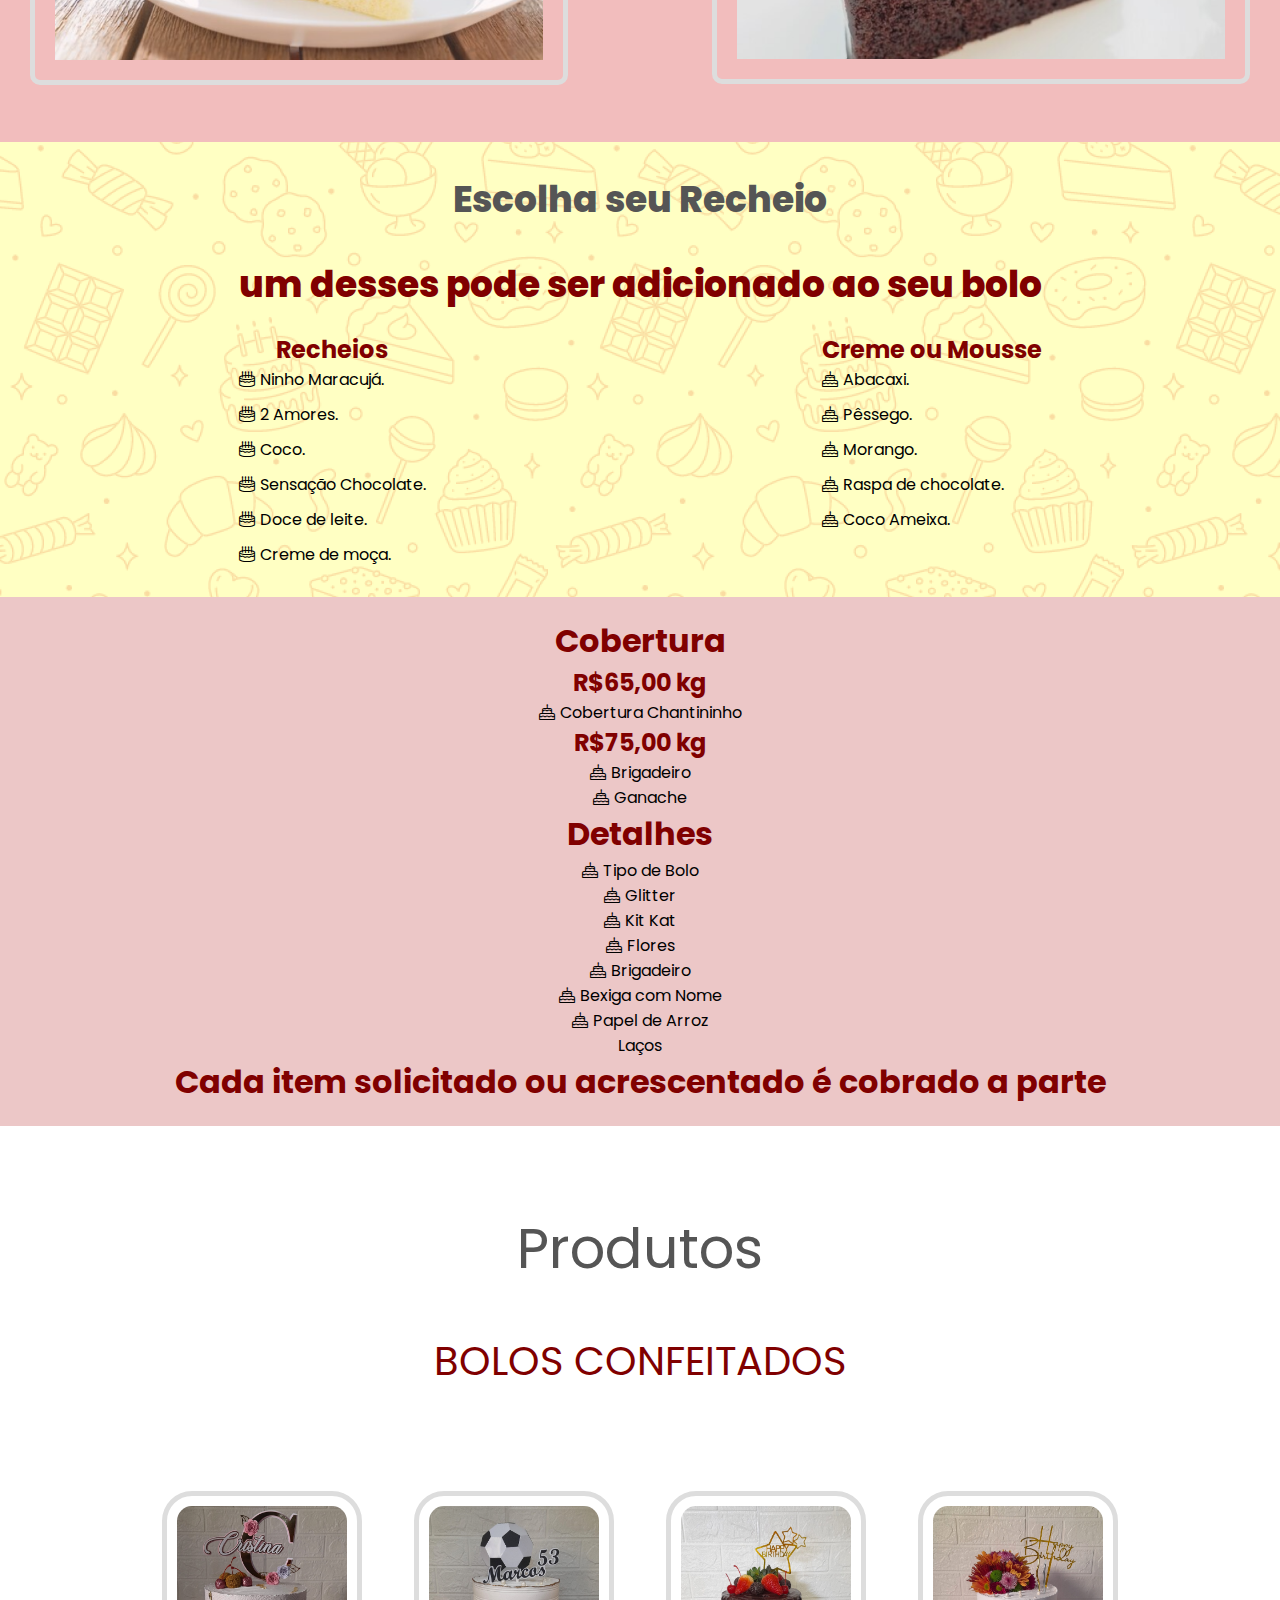
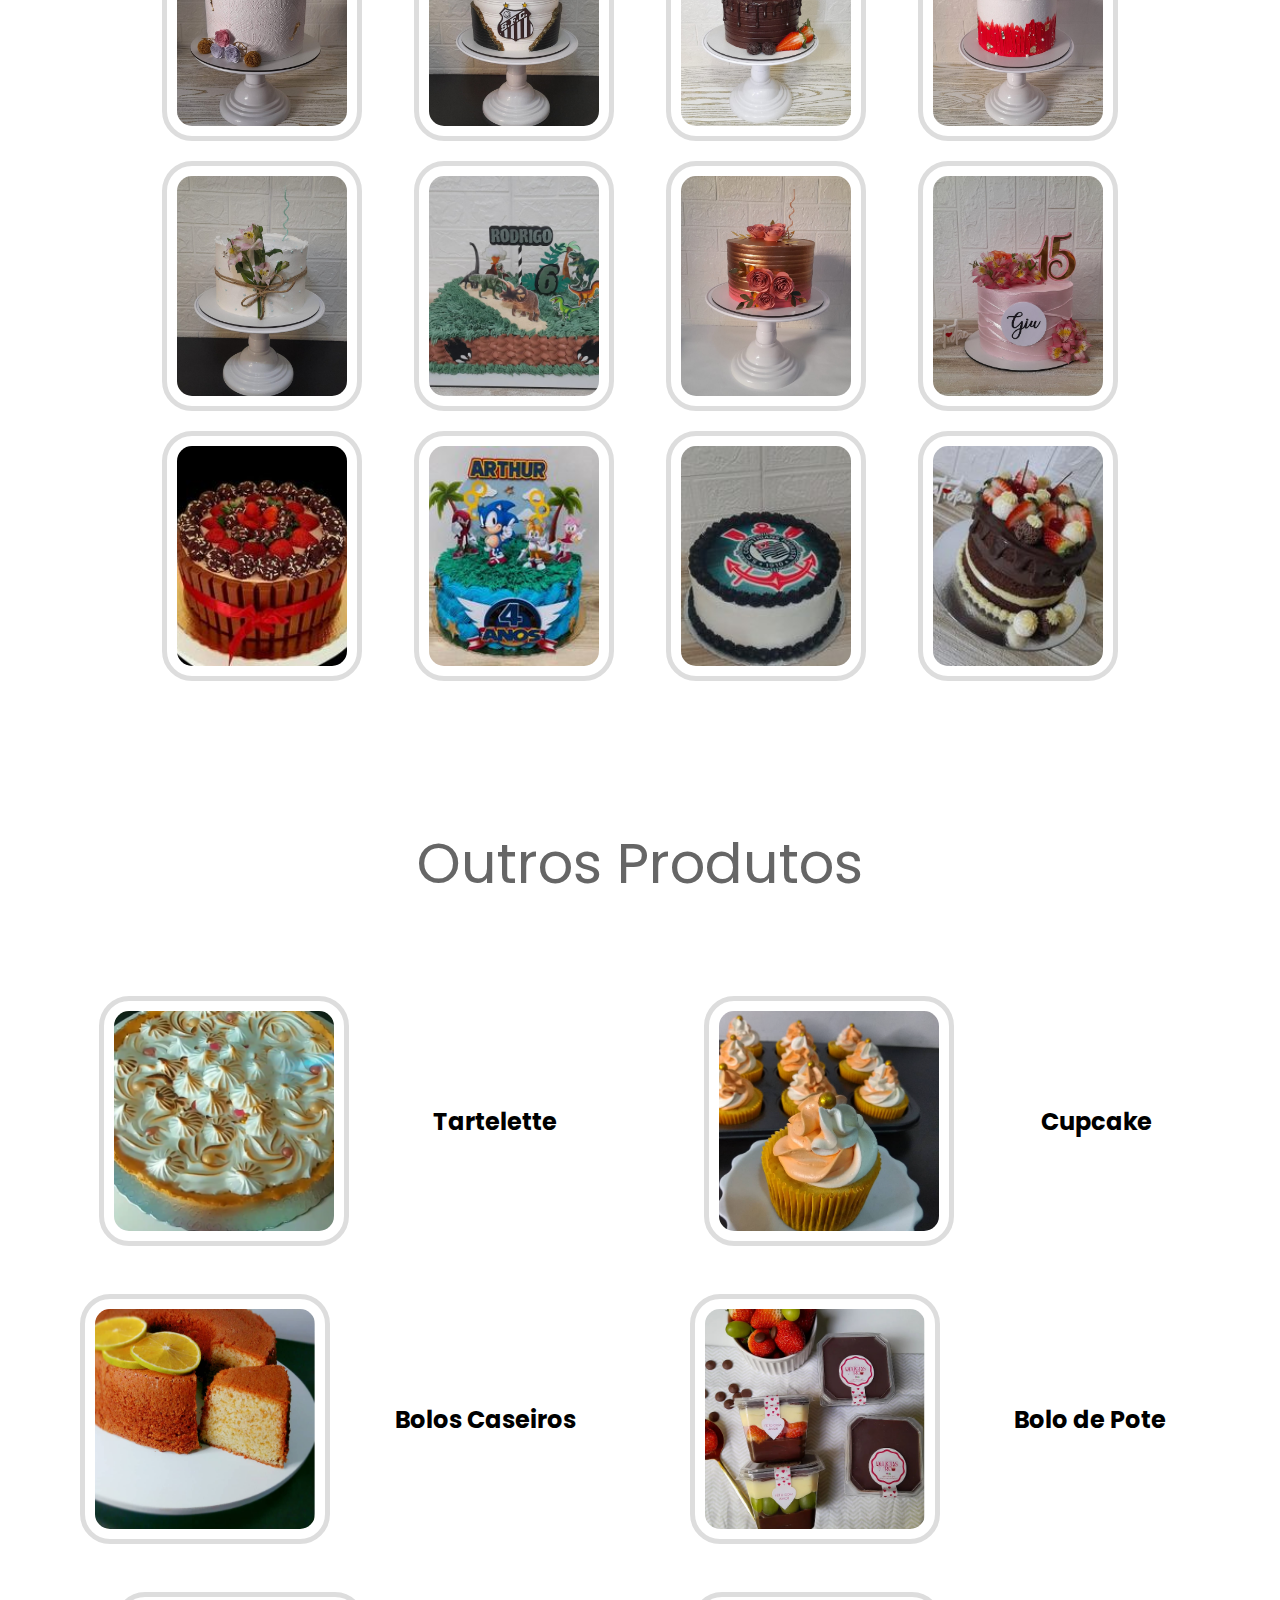
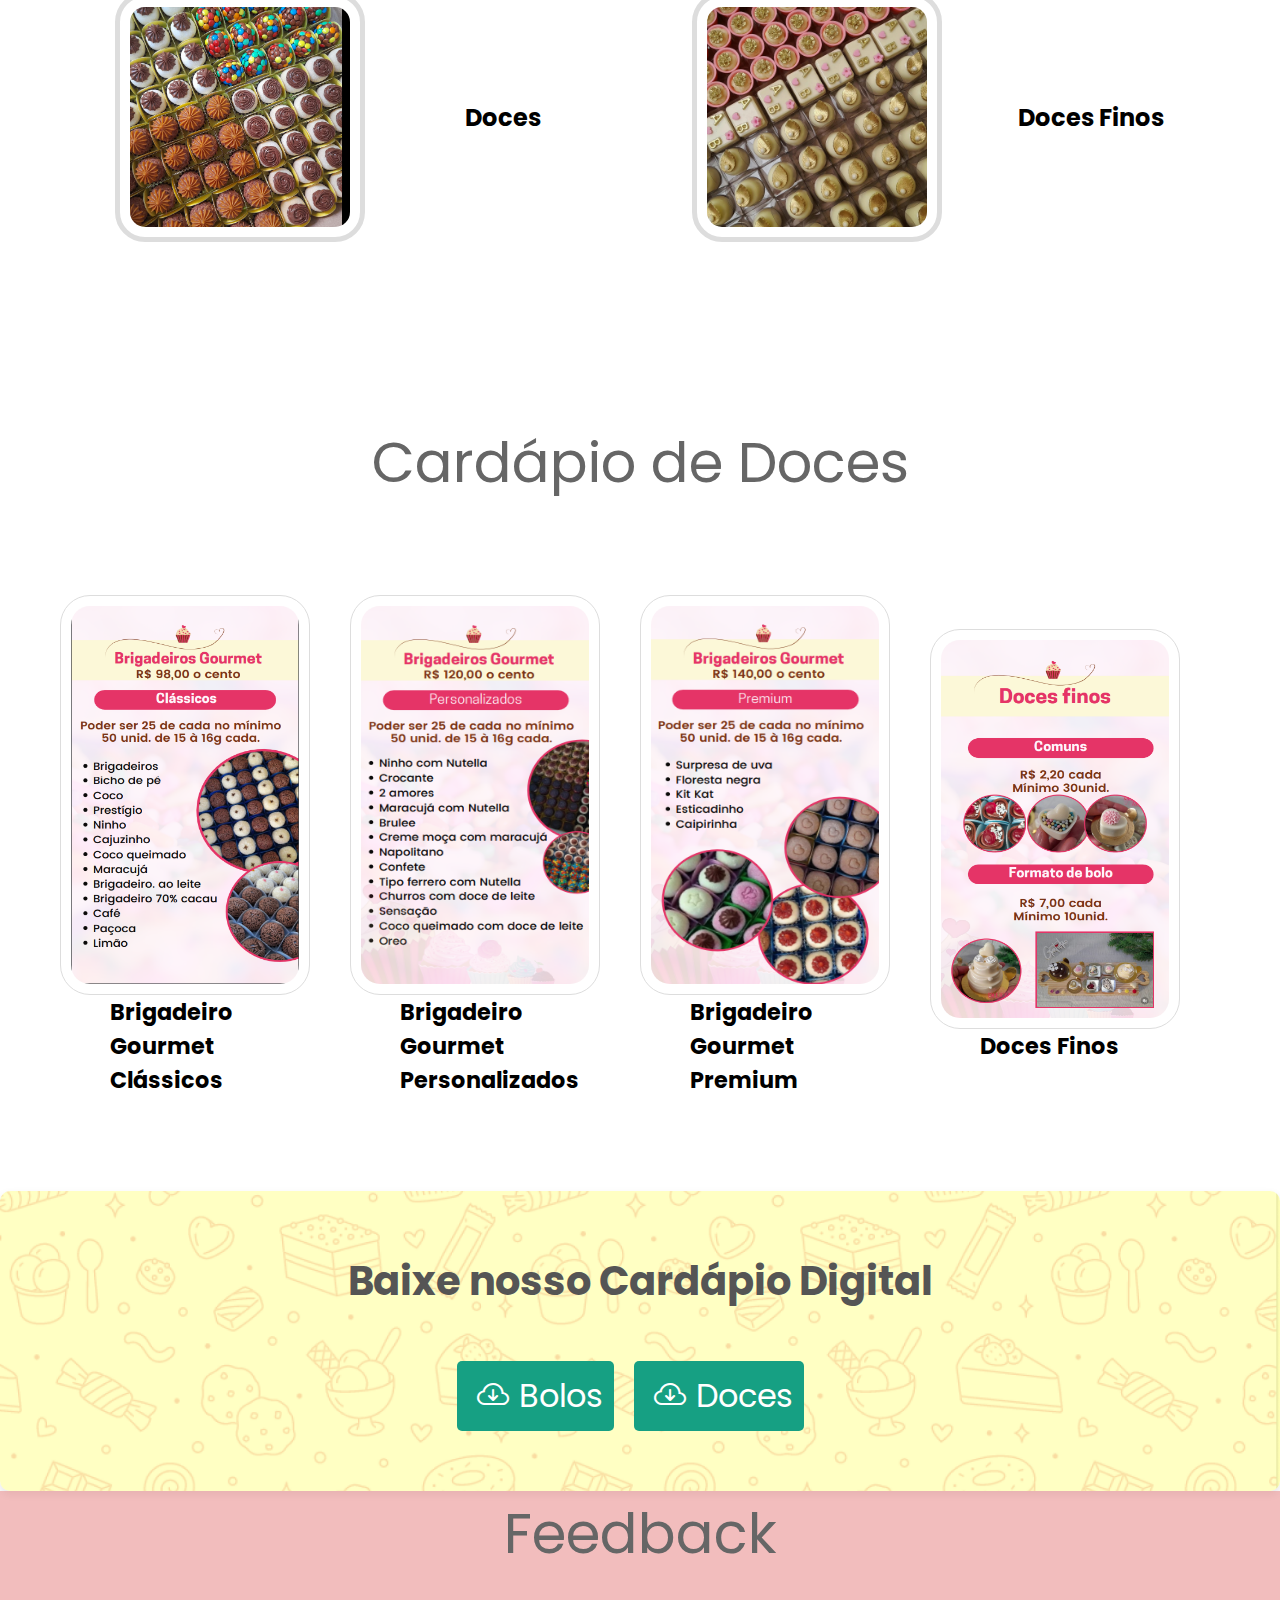
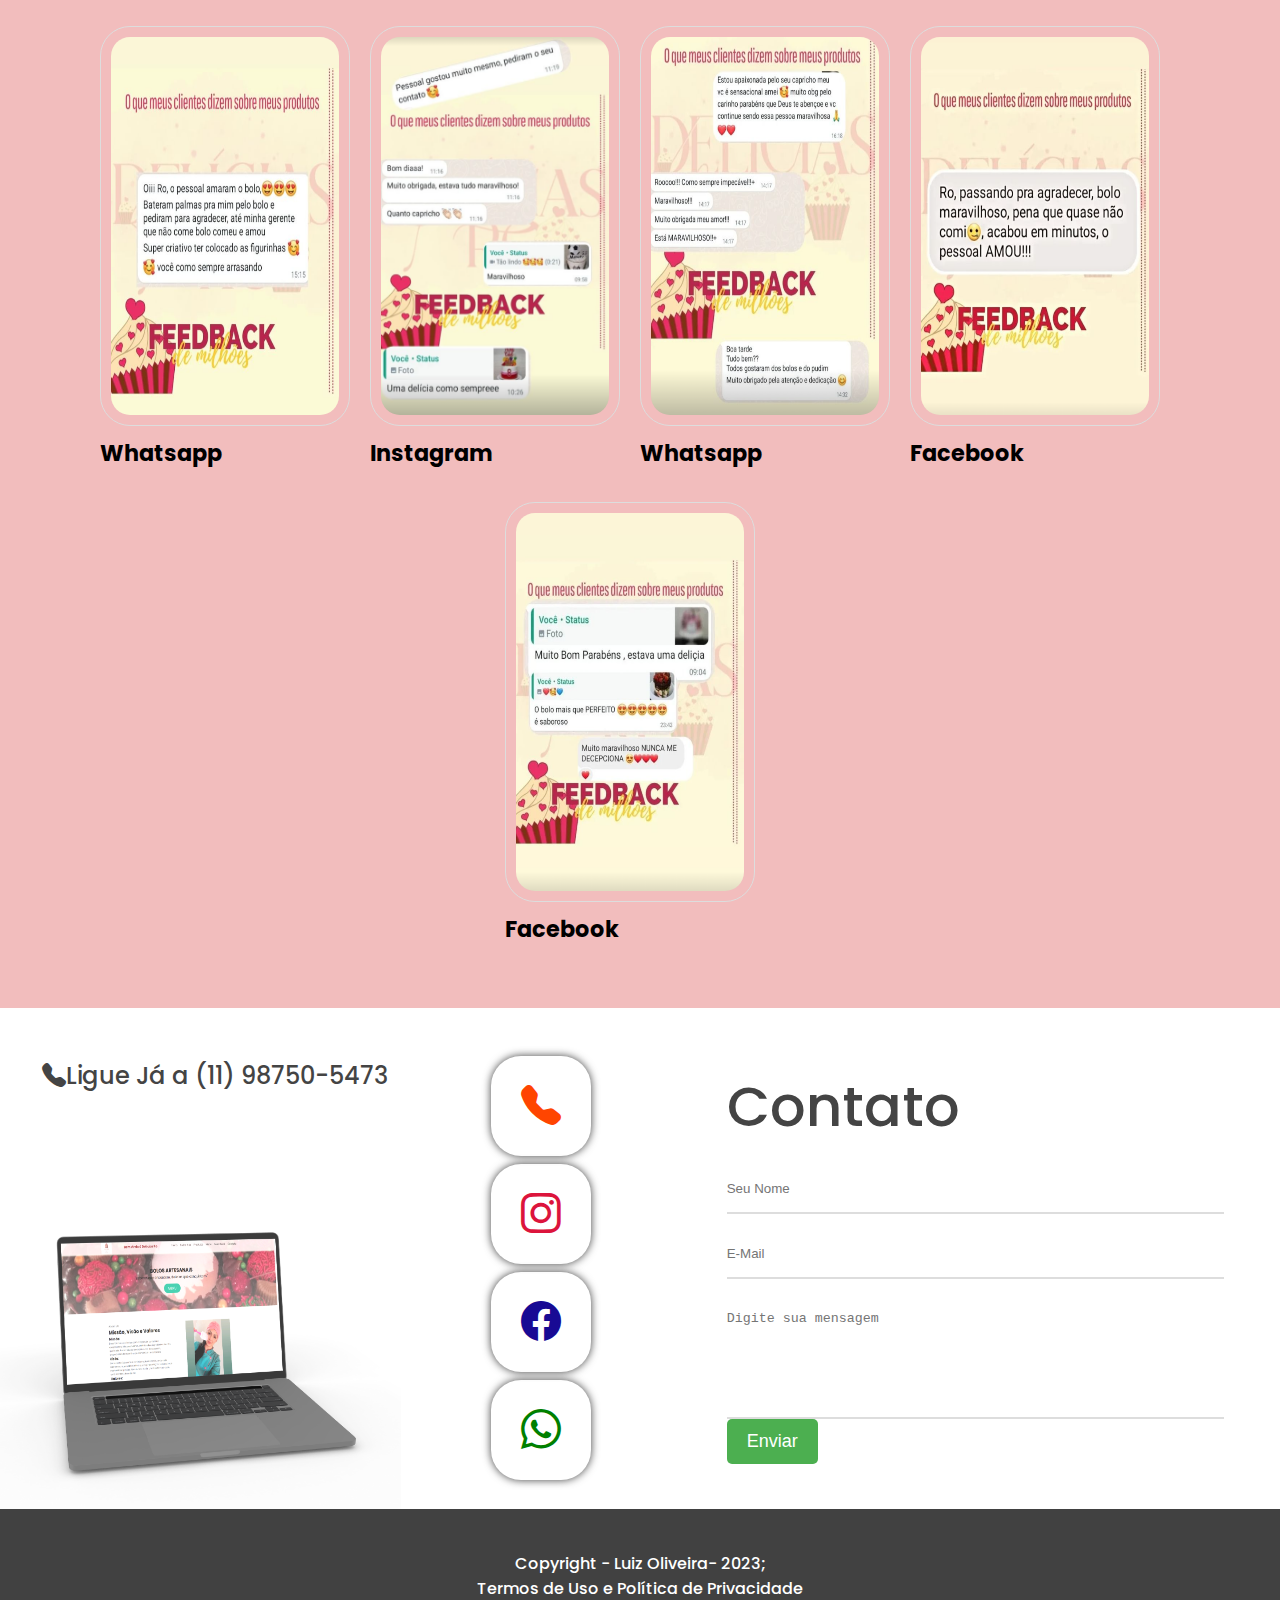
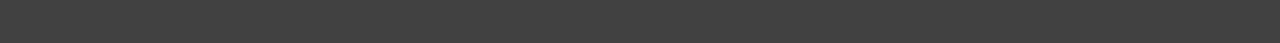
==== commit f0cd7184: "feat: code line changes" ====
--- a/index.html
+++ b/index.html
@@ -50,7 +50,7 @@
             </div>
             
             <div class="about-img imagem-sobre">
-                <a target="_blank">
+                <a>
                     <img src="/Imagens/fotos Internet/rosane.png" alt="food" />  <!-----Rosane -->
                 </a>
             </div>
@@ -363,7 +363,7 @@
             <div class="cardapio-1">
                 <img src="/Imagens/cardapio/1-1.png" alt="" />
                 <div class="cardapio-description">
-                    <h2>Brigadeiro <p>Gourmet Clássicos</p></h2>
+                    <h2>Brigadeiro<p>Gourmet<p></p>Clássicos</p></h2>
                     
                 </div>
             </div>
@@ -373,7 +373,7 @@
             <div class="cardapio-2">
                 <img src="/Imagens/cardapio/2-2.png" alt="error" />
                 <div class="cardapio-description">
-                    <h2>Bigadeiro <p>Gourmet</p> <p> Personalizados</p></h2>
+                    <h2>Brigadeiro <p>Gourmet</p><p>Personalizados</p></h2>
                 </div>
             </div>
         </div>
@@ -382,7 +382,7 @@
             <div class="cardapio-3">
                 <img src="/Imagens/cardapio/3-3.png" alt="" />
                 <div class="cardapio-description">
-                    <h2>Brigadeiro  <p>Gourmet Premium</p></h2>
+                    <h2>Brigadeiro<p>Gourmet<p></p>Premium</p></h2>
                 </div>
             </div>
         </div>
@@ -418,12 +418,11 @@
         </div>
     </div>
 
-
     <!-------------feedback------------->
  
-    <section id="feedback">
-        <h2 class="food-menu-heading">feedback</h2>
-        <div class="feedback-container">
+    <section id="feedback">  
+        <h2 class="Feedback-title">Feedback</h2>      
+        <div class="feedback-container">           
     
             <div class="feedback-menu-item">
                 <div class="feedback-1">
@@ -479,7 +478,7 @@
     <section id="contato">
         <div class="contact-container container">
             <div class="contact-img">
-                <p><i class="bi bi-telephone-fill"></i>Ligue Já (11) 98750-5473</p>
+                <p><i class="bi bi-telephone-fill"></i>Ligue Já a (11) 98750-5473</p>
                 <img src="/Imagens/outros produtos/12.png" alt="" /><!-----    D:\Confeitaria\Imagens\outros produtos -- image 12.png-->
             </div>
 
--- a/scripts/index.css
+++ b/scripts/index.css
@@ -30,7 +30,7 @@
 .container {
   max-width: 1200px; /* Define a largura máxima do contêiner para 1200 pixels */
   width: 100%; /* Define a largura do contêiner como 90% da largura disponível */
-  margin: auto; /* Centraliza o contêiner horizontalmente na página */
+  margin: auto; /* Centraliza o contêiner horizontalmente na página */ 
 }
 
 /* Estilos para botões */
@@ -49,7 +49,7 @@
 /* Estilos para botões primários */
 .btn-primary {
   color: #fff; /* Define a cor do texto dos botões como branco */
-  background: #16a083; /* Define o fundo dos botões com uma cor específica */
+  background: #16a08244; /* Define o fundo dos botões com uma cor específica */
 }
 
 .btn-primary:hover {
@@ -72,11 +72,11 @@
 
 /* Estilos para a barra de navegação (navbar) */
 .navbar {
-  box-shadow: 0px 5px 10px 0px #f7f76b; /* Sombra na parte inferior da barra de navegação */
+  box-shadow: 0px 5px 10px 0px white; /* Sombra na parte inferior da barra de navegação */
   position: fixed; /* A barra de navegação é fixada na parte superior da janela de visualização */
   width: 100%; /* A largura da barra de navegação ocupa toda a largura da tela */
   background: #e08989; /* Cor de fundo da barra de navegação */  
-  opacity: 0.85; /* Opacidade da barra de navegação */
+ /* opacity: 0.85; /* Opacidade da barra de navegação */
   height: 80px; /* Altura da barra de navegação */
   z-index: 12; /* Camada de sobreposição, controla a ordem de exibição */
   align-items: center; /* Centraliza os itens verticalmente */
@@ -95,9 +95,7 @@
   display: flex; /* Exibe os elementos como uma linha flexível */
   justify-content: space-between; /* Espaço entre os elementos à esquerda e à direita */
   height: 64px; /* Altura do contêiner da barra de navegação */
-  align-items: center; /* Centraliza os itens verticalmente */
-  
-  
+  align-items: center; /* Centraliza os itens verticalmente */ 
 
 }
 
@@ -145,7 +143,7 @@
 
 /* Estilos para a imagem do cabeçalho */
 .headerImage {
-  width: 250px; /* Largura da imagem do cabeçalho */
+  width: 150px; /* Largura da imagem do cabeçalho */
   height: 100px; /* Altura da imagem do cabeçalho */
   margin-right: 0%; /* Espaçamento à direita da imagem do cabeçalho (nenhum espaçamento) */
 
@@ -210,11 +208,13 @@
 
 .about-text  h1 {
   color: #555;
+  margin-top: 30px;
 }
 
 
 .about-text   h3 {
   color: maroon;
+  margin-top: 30px;
 }
 
 /* Estilos para o título da seção "Sobre a Empresa" */
@@ -234,10 +234,14 @@
 
 /* Estilos para a imagem na seção "Sobre a Empresa" */
 .about-img.imagem-sobre {
+  display: flex;
+  justify-content: center;
   position: relative;
   width: 45%;
   margin-bottom: 20px;
-  margin-top: 20px; /* Adicione uma margem superior conforme necessário */
+  margin-top: 30px; /* Adicione uma margem superior conforme necessário */
+ margin-left: 20%;
+ 
 }
 
 .about-img.imagem-sobre::before {
@@ -338,8 +342,7 @@
 
 .recheios-cremeoumousse {
   background-image: url('/Imagens/Rectangle.png'); /* Substitua pelo caminho da sua imagem */
-  width: 100%;
-  height: 480px;
+  width: 100%; 
   background-color: rgba(255, 255, 0, 0.294);
   display: flex;
   flex-direction: column;
@@ -572,8 +575,10 @@
 .food-container {
   width: 100%;
   display: flex;
-  justify-content: center; /* Adiciona esta linha para centralizar horizontalmente */
-  flex-wrap: wrap; /* Adiciona esta linha para permitir que as imagens quebrem para a próxima linha se necessário */
+  flex-wrap: wrap;
+  justify-content: center; /* Centraliza os itens horizontalmente */
+  padding: 50px 0px 30px 0px;
+  align-items: center;
 }
 
 /* Estilos para imagens dentro do contêiner de produtos com a classe .food-container */
@@ -587,6 +592,7 @@
   border: 5px solid #ddd;
   border-radius: 30px;
   padding: 10px;
+  align-items: center;
 
 }
 
@@ -659,9 +665,6 @@
   }
 }*/
 
-
-
-
 /* .........../Outros Produtos/............ */
 
 .food-menu-heading {
@@ -683,7 +686,9 @@
   width: 100%;
   display: flex;
   flex-wrap: wrap;
+  justify-content: center; /* Centraliza os itens horizontalmente */
   padding: 50px 0px 30px 0px;
+  align-items: center;
 }
 
 /* Estilos para o contêiner "food-menu-container" */
@@ -818,6 +823,7 @@
   width: 100%;
   display: flex;
   flex-wrap: wrap;
+  justify-content: center; /* Centraliza os itens horizontalmente */
   padding: 50px 0px 30px 0px;
   align-items: center;
 }
@@ -826,7 +832,7 @@
   display: flex;
   flex-direction: row;
   align-items: center;
-  margin-bottom: 3rem;
+  margin-bottom: 4rem;
 }
 
 .cardapio-1 img,
@@ -842,7 +848,7 @@
   border: 1px solid #ddd;
   border-radius: 30px;
   padding: 10px;
-  margin-right: 50px; /* Adicionado espaçamento à direita */
+  margin-right: 40px; /* Adicionado espaçamento à direita */
 }
 
 /* Efeito hover */
@@ -857,7 +863,7 @@
 .cardapio-description h2 {
   font-size: 1.4rem;
   color: black;
-  padding-left: 20px;  
+  padding-left: 50px;  
 }
 
 
@@ -869,7 +875,7 @@
   display: flex;
   align-items: center;
   justify-content: center;
-  height: 230px;
+  height: 300px;
   width: 100%;
   margin: 0;
   background-color: rgba(255, 255, 0, 0.294);
@@ -887,7 +893,7 @@
 
 .button-container {
   display: flex;
-  margin-top: 20px;
+  margin-top: 50px;
 }
 
 .button-container a {
@@ -922,12 +928,13 @@
 /* ........./ Feedback/.......... */
 /* Estilos para exibir depoimentos de clientes */
 
-#feedback {
+
+.Feedback-title{
   text-align: center;
   font-size: 3.5rem;
   font-weight: 400;
-  margin-bottom: 40px;
-  margin-top: 100px;
+  color: #666;
+  background-color:rgba(231, 135, 135, 0.549);
  
 }
 
@@ -945,7 +952,7 @@
   display: flex;
   flex-direction: column; /* Alterado para column para empilhar imagem e título verticalmente */
   align-items: center;
-  margin-bottom: 3rem;
+  margin-bottom: 2rem;
 }
 
 .feedback-1 img,
@@ -962,9 +969,8 @@
   border-radius: 30px;
   padding: 10px;
   margin-bottom: 10px; /* Adicionado espaçamento abaixo das imagens */
-  margin-right: 50px;
-  
-  
+  margin-right: 20px;
+
 }
 
 /* Efeito hover */
@@ -1006,7 +1012,7 @@
  color: #444;
  margin-bottom: 1rem;
  margin-top:50px;
- margin-left: -40%; 
+ margin-left: 0.5%; 
 }
 
 /*Espaçamento icone para o texto*/
@@ -1018,7 +1024,7 @@
   width: 100%;
   object-position: center;
   object-fit: cover; 
-  margin-left: -60%;  
+  margin-left: -20%;  
 }
 
 
@@ -1120,9 +1126,7 @@
   border-radius: 30px;
   font-size: 40px;
   position: relative;
-  overflow: hidden;
-  margin-left: -70%; 
- 
+  overflow: hidden; 
 }
  
 .link i{
@@ -1215,32 +1219,22 @@
  
 }
 
-
+/*-----------------Media Query---------*/
 
 /* ......../ media query:O Media Query é um recurso do CSS que visa
  facilitar o processo de configuração e renderização dos elementos de um 
  site em diferentes tamanhos de tela. Dessa forma, independente do dispositivo
   que o usuário estiver utilizando, o site irá se adaptar e ficar totalmente
-  responsivo, sem quebras de layout. /.......... */
-
-
-
-
-
-@media only screen and (max-width: px) {
-    body {
-      background-color: lightblue;
-    }
-}
+  responsivo, sem quebras de layout. */
+
+
 
 @media (max-width: 768px) {
-
-
-  
-  .navbar {
+  
+  /*.navbar {
     opacity: 0.95;   
    
-  }
+  }*/
 
   .navbar-container input[type="checkbox"],
   .navbar-container .hamburger-lines {
@@ -1323,7 +1317,7 @@
     position: absolute;
     top: 5px;
     right: 100px;
-    font-size: 2rem;
+    font-size: 2rem;    
   }
 
   .navbar-container input[type="checkbox"]:checked~.menu-items {
@@ -1341,6 +1335,7 @@
   .navbar-container input[type="checkbox"]:checked~.hamburger-lines .line3 {
     transform: rotate(-35deg);
   }
+  
 
   /* ......./ Produtos /......... */
 
@@ -1414,13 +1409,16 @@
     font-size: 1.8rem;
     font-weight: 500;
   }
+
+  
 }
 
 @media (min-width: 769px) and (max-width: 1200px) {
   .img-container h3 {
     font-size: 1.5rem;
-  }
-
+    
+  }  
+  
   .img-container .btn {
     font-size: 0.7rem;
   }
@@ -1429,6 +1427,9 @@
 @media (orientation: landscape) and (max-height: 500px) {
   .showcase-area {
     height: 50vmax;
-  }
-}
-
+    
+  }
+  
+
+}
+
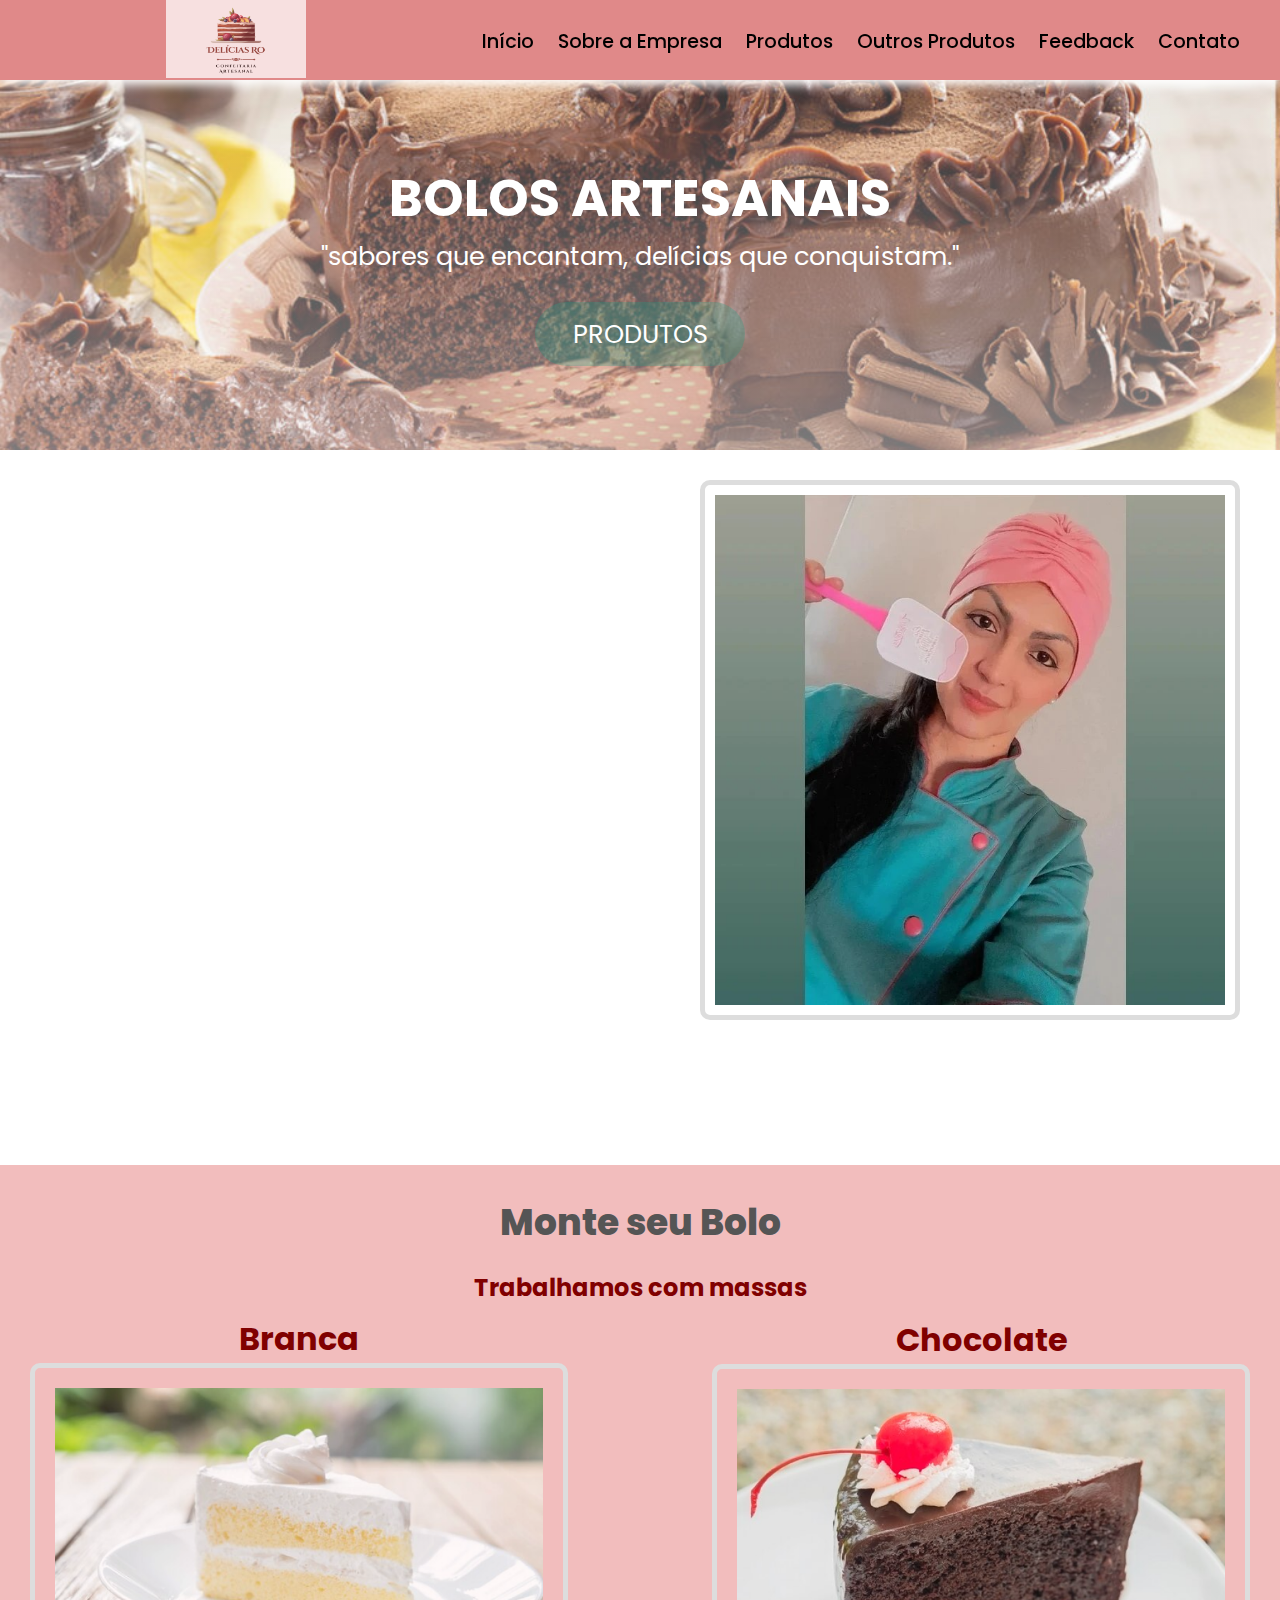
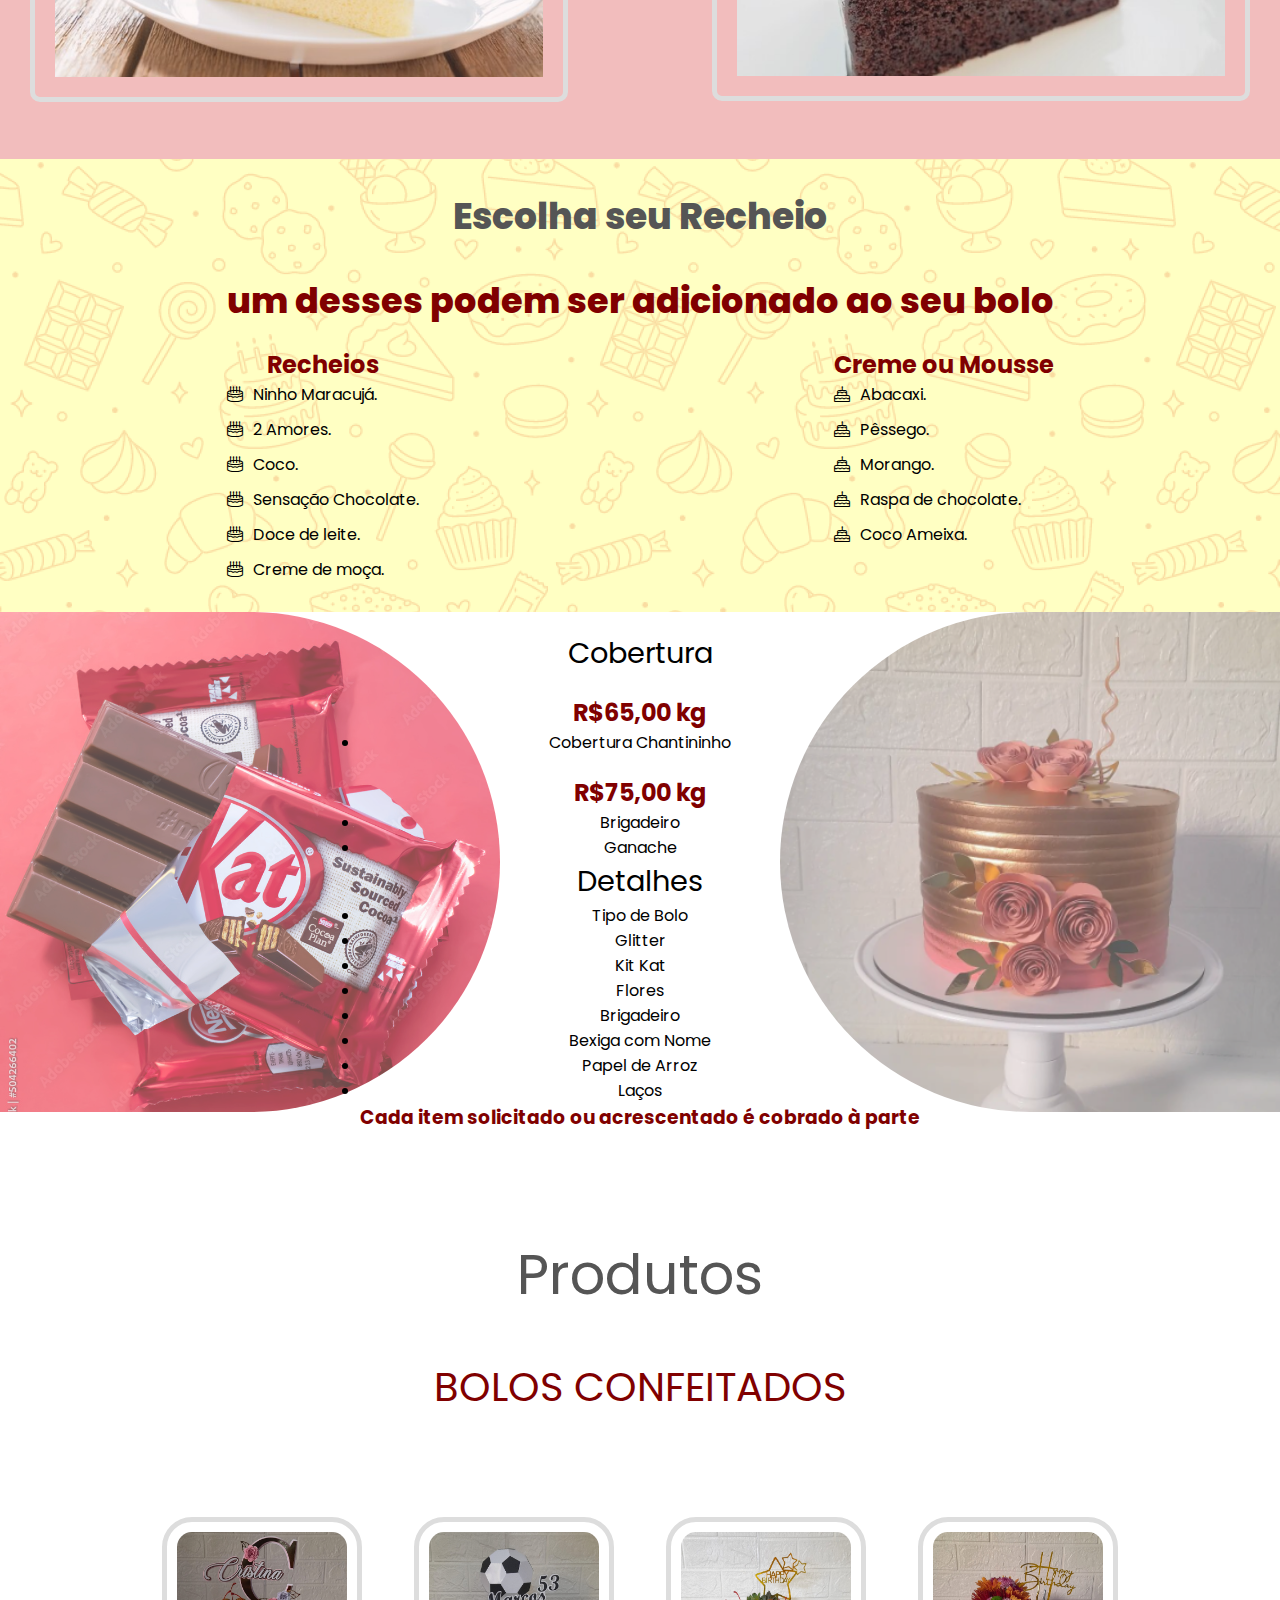
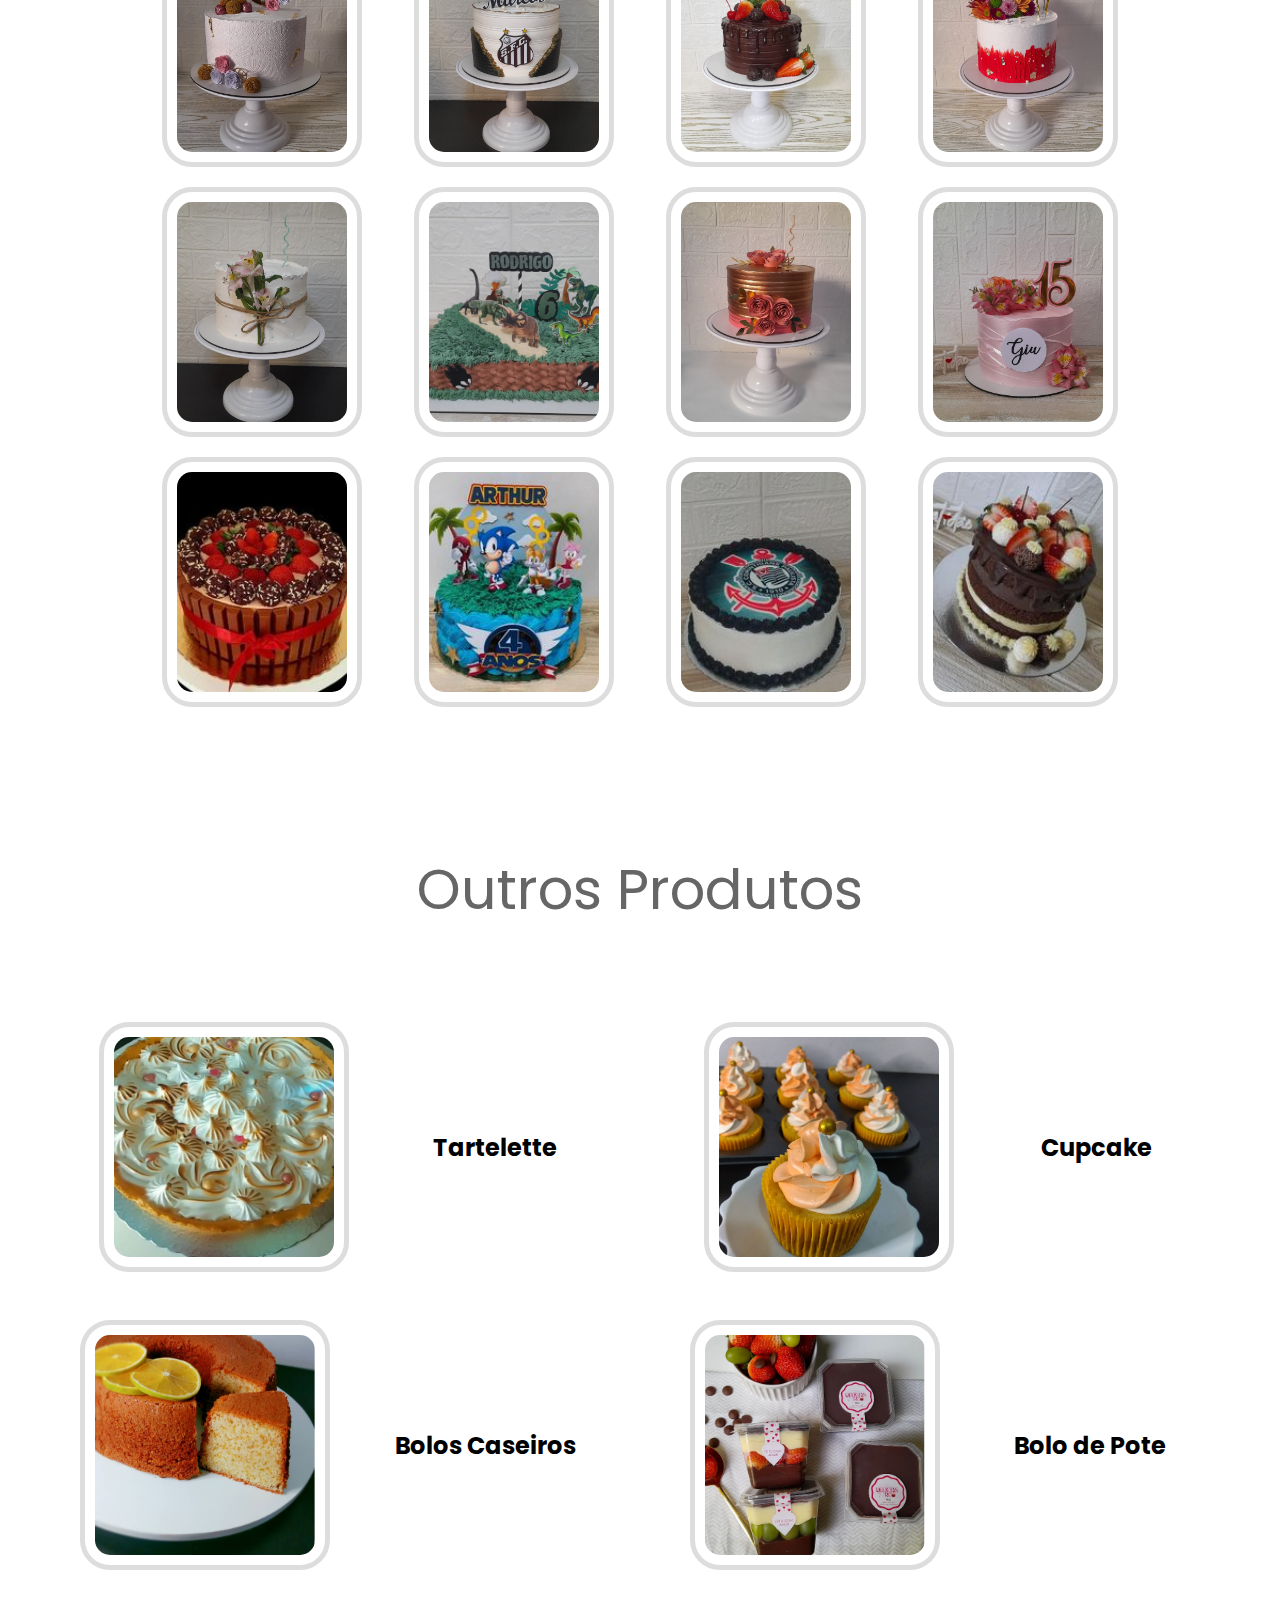
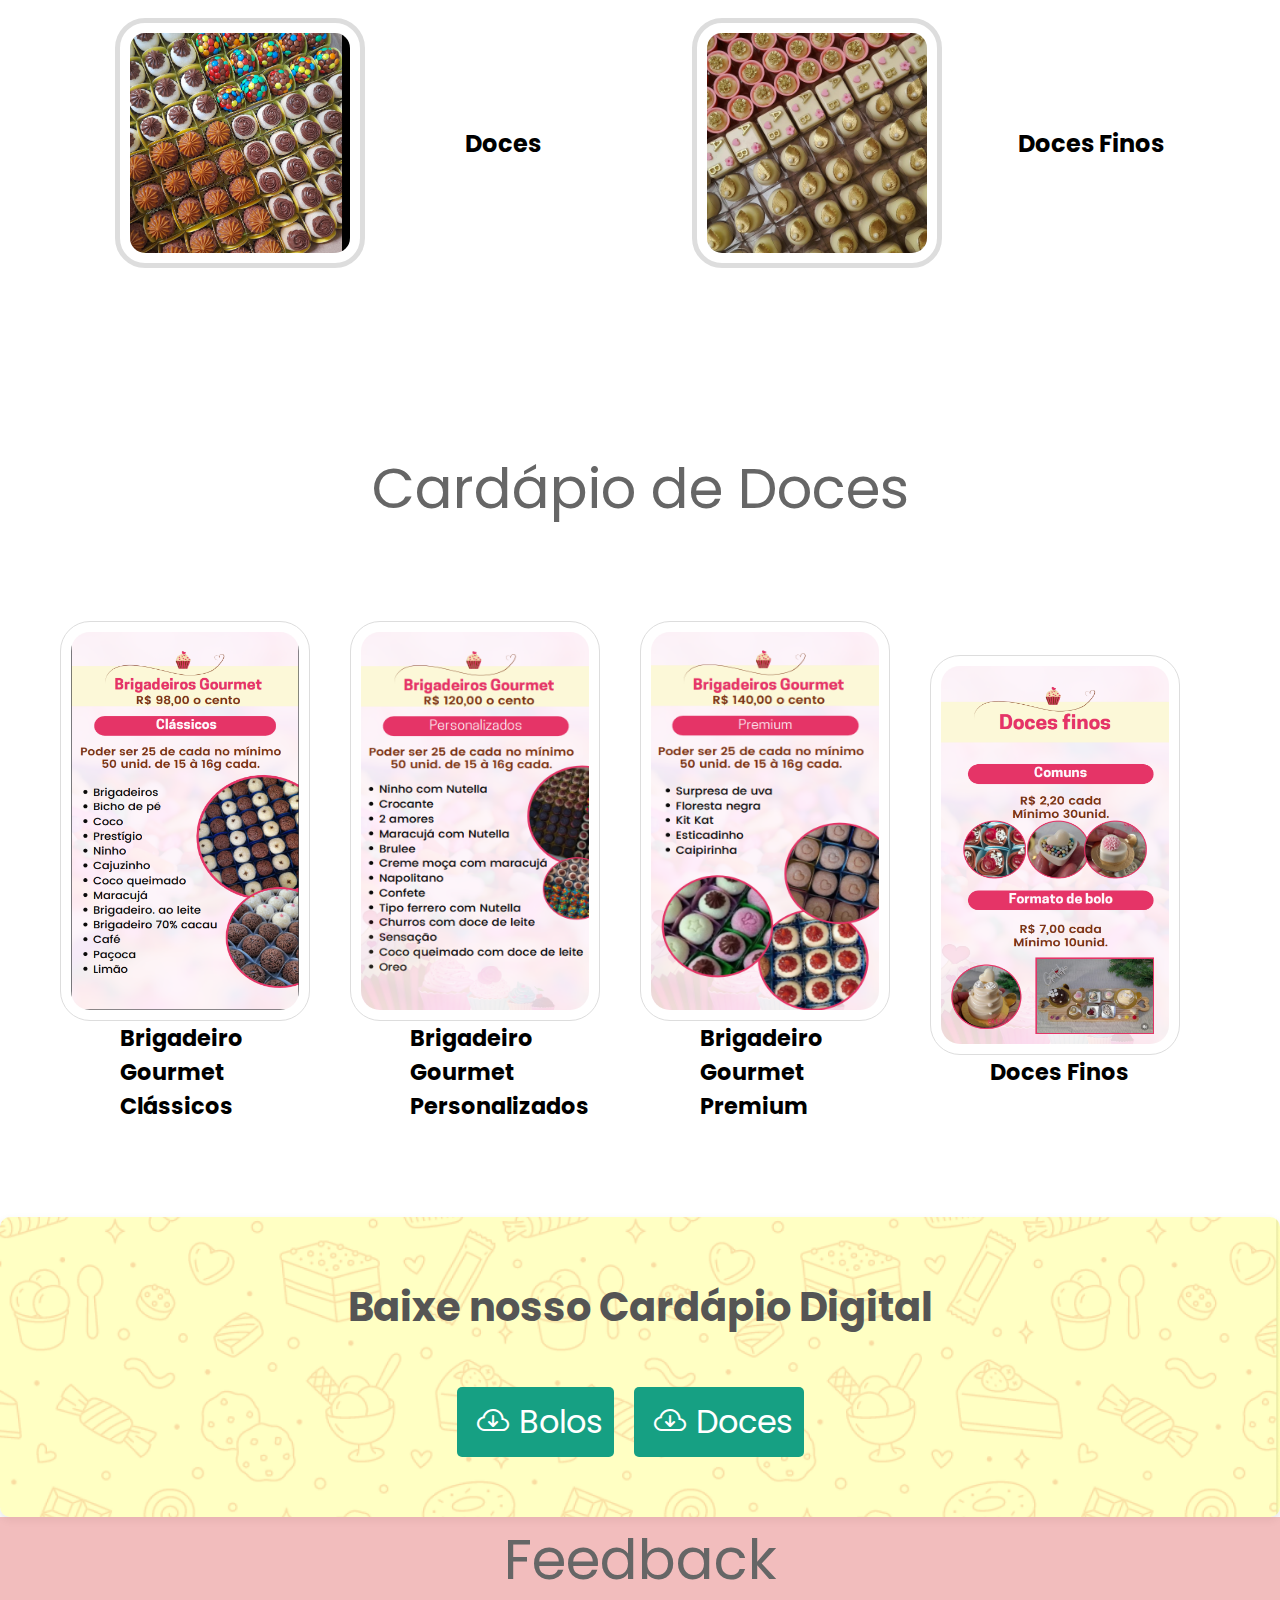
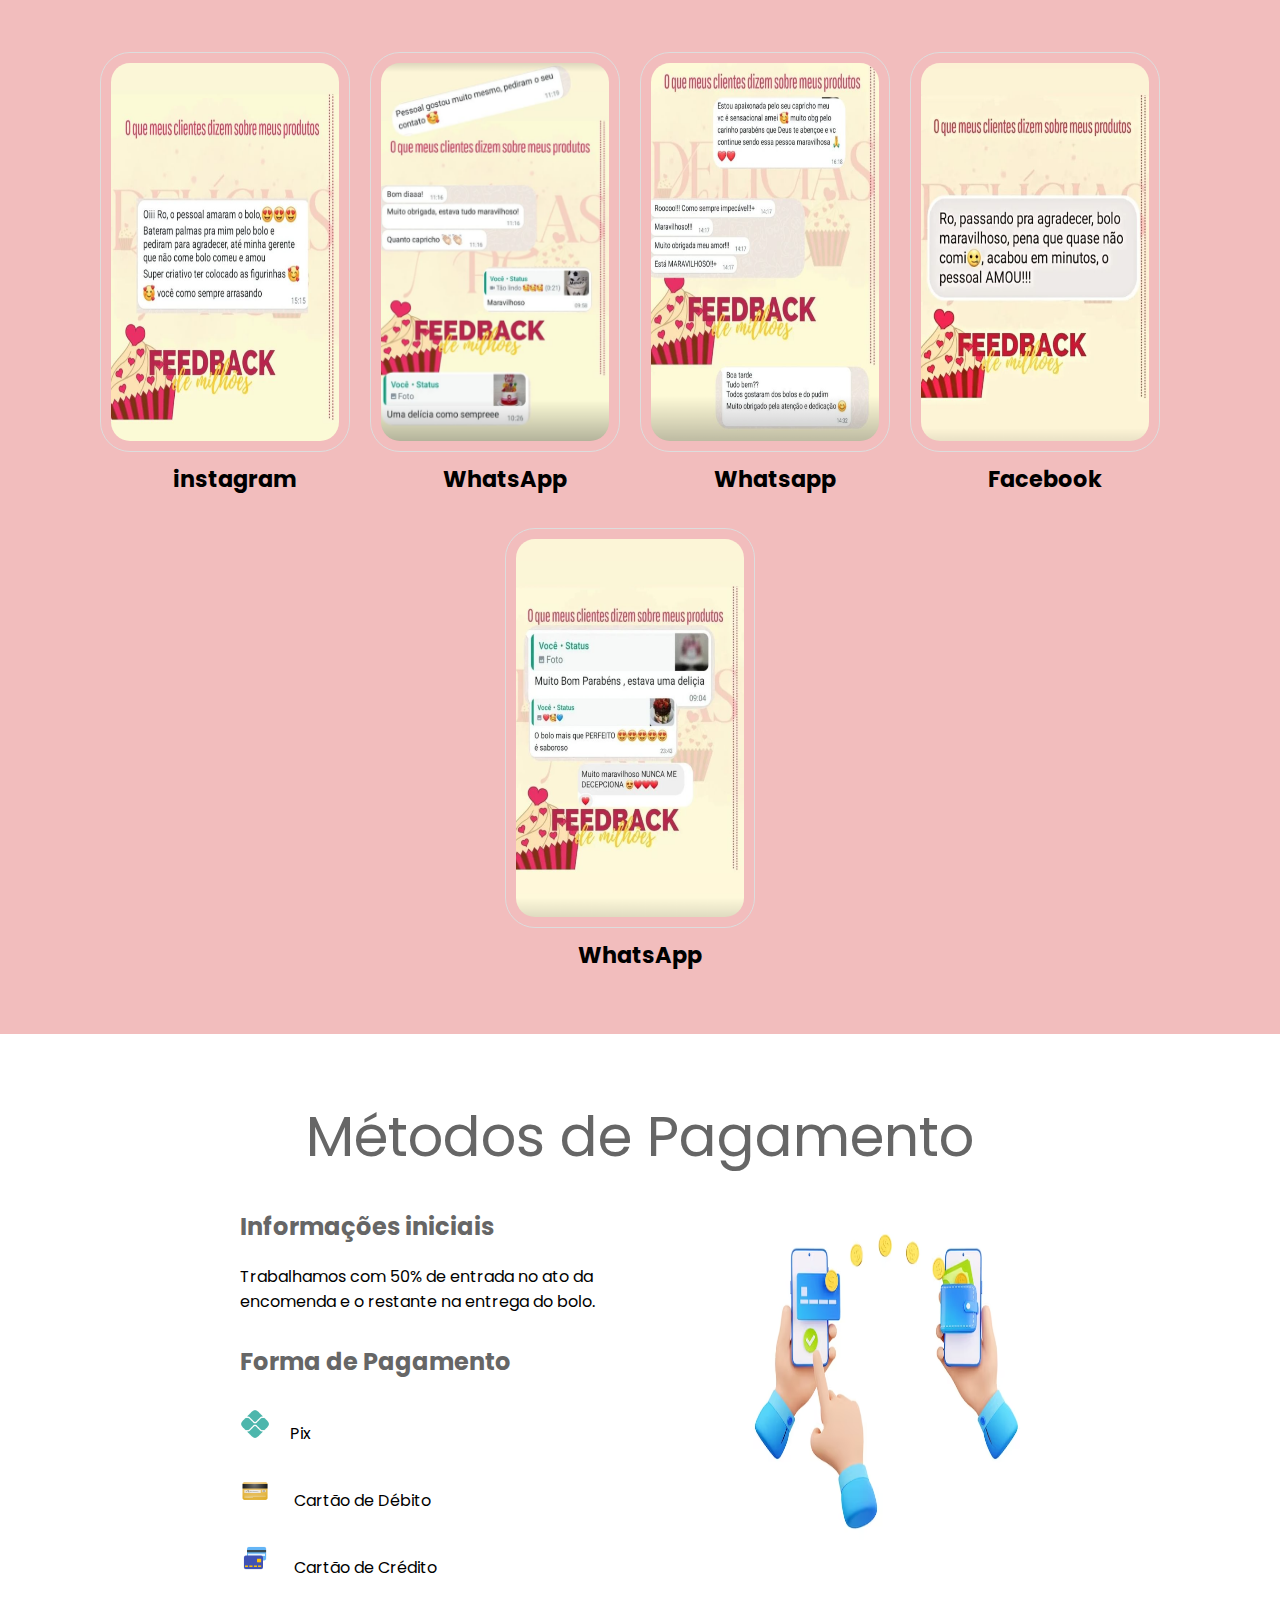
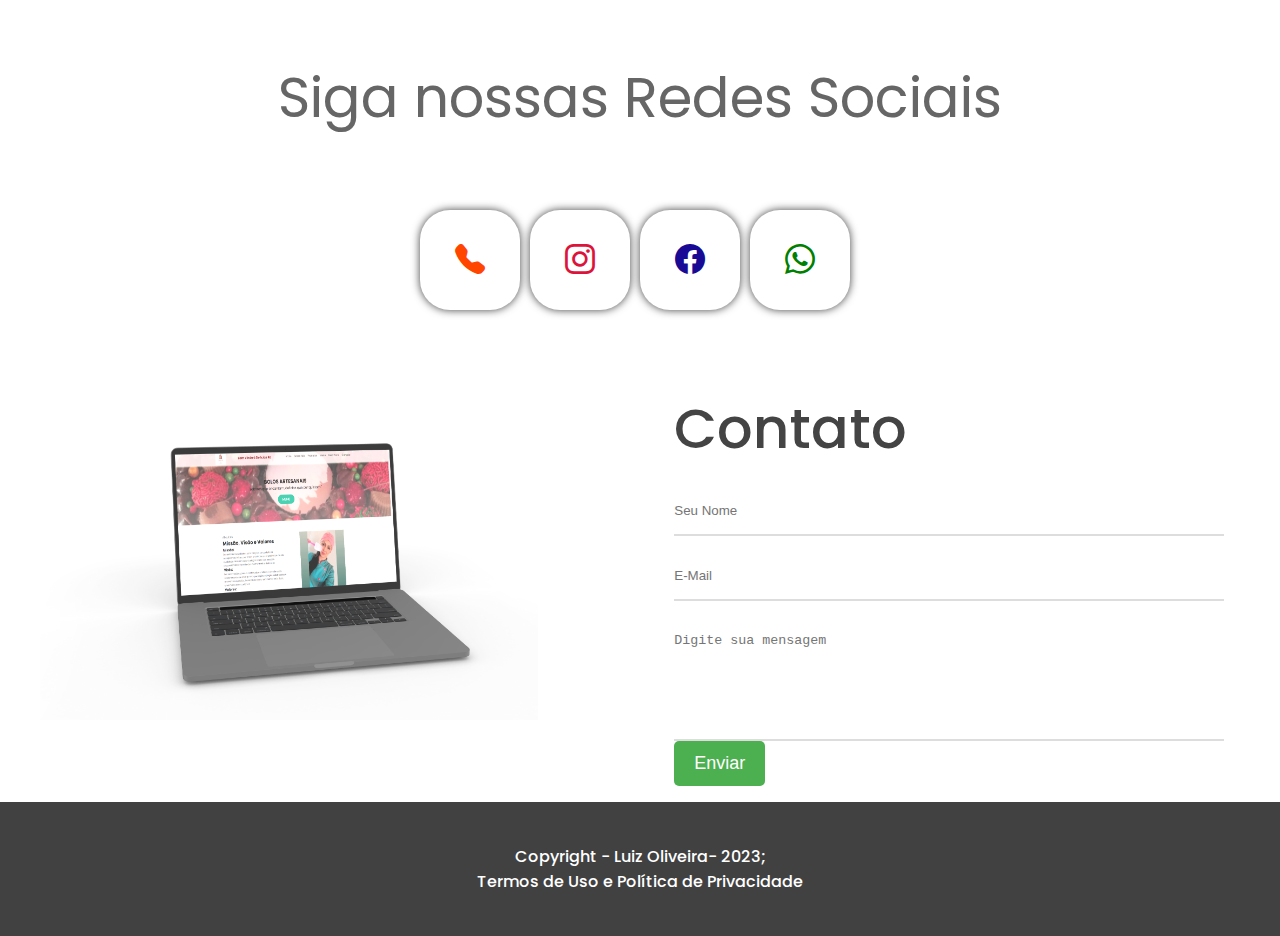
==== commit 6662cf0a: "feat: I added new codes and modified it to adapt to mobile mode" ====
--- a/index.html
+++ b/index.html
@@ -16,6 +16,9 @@
     <nav class="navbar">
         <div class="navbar-container container">
             <input type="checkbox" name="" id="">
+            <div class="logo">
+                <img class="headerImage" src="/Imagens/foto internet/Delícias Rô.png" alt="logo">
+            </div>
             <div class="hamburger-lines">
                 <span class="line line1"></span>
                 <span class="line line2"></span>
@@ -28,8 +31,7 @@
                 <li><a href="#food-menu">Outros Produtos</a></li>
                 <li><a href="#feedback">Feedback</a></li>
                 <li><a href="#contato">Contato</a></li>
-            </ul>
-            <img class="headerImage" src="/Imagens/foto internet/Delícias Rô.png" alt="logo"><h1>Bem vindos!</h1></img> <!---- D:\Confeitaria\Imagens\fotos Internet-->
+            </ul>          
         </div>
     </nav>
     <section class="showcase-area" id="showcase">
@@ -85,13 +87,13 @@
               <!-----Escolha seu recheio -->
     
             <div class="recheios-cremeoumousse">
-                <div class="titles">
+                <div class="recheio-titles">
                     <h1>Escolha seu Recheio</h1>
-                    <h2>um desses pode ser adicionado ao seu bolo</h2>
+                    <h2>um desses podem ser adicionado ao seu bolo</h2>
             
                     <div class="opcoes-container">
                         <div class="opcao1">
-                            <h2 class="Recheio">Recheios</h2>
+                            <h2 class="recheio">Recheios</h2>
                             <ul>
                                 <li><i class="bi bi-cake2"></i>Ninho Maracujá.</li>
                                 <li><i class="bi bi-cake2"></i>2 Amores.</li>
@@ -119,30 +121,27 @@
 
         <!--------Escolha sua cobertura-->
 
-
-    <div class="cobertura">
-        <div class="titles">     
-         <h1>Cobertura</h1>
-         <h2>R$65,00 kg</h2>
-
-          <li><i class="bi bi-cake"></i>Cobertura Chantininho</li>
-         <h2>R$75,00 kg</h2>
-         <li><i class="bi bi-cake"></i>Brigadeiro</li>
-          <li><i class="bi bi-cake"></i>Ganache</li>
-
-         <h1 class="detalhes">Detalhes</h1>
-          <li><i class="bi bi-cake"></i>Tipo de Bolo</li>
-          <li><i class="bi bi-cake"></i>Glitter</li>
-          <li><i class="bi bi-cake"></i>Kit Kat</li>
-          <li><i class="bi bi-cake"></i>Flores</li>
-          <li><i class="bi bi-cake"></i>Brigadeiro</li>
-          <li><i class="bi bi-cake"></i>Bexiga com Nome</li>
-          <li><i class="bi bi-cake"></i>Papel de Arroz</li>
-          <li>Laços</li>
-         <h1>Cada item solicitado ou acrescentado é cobrado a parte</h1>
-        </div>
-
-    </div>
+        <div class="cobertura">
+            <div class="cobertura-lista">
+              <h1>Cobertura</h1>
+              <h2>R$65,00 kg</h2>
+              <li>Cobertura Chantininho</li>
+              <h2>R$75,00 kg</h2>
+              <li>Brigadeiro</li>
+              <li>Ganache</li>
+              <h1 class="detalhes">Detalhes</h1>
+              <li>Tipo de Bolo</li>
+              <li>Glitter</li>
+              <li>Kit Kat</li>
+              <li>Flores</li>
+              <li>Brigadeiro</li>
+              <li>Bexiga com Nome</li>
+              <li>Papel de Arroz</li>
+              <li>Laços</li>
+              <h3>Cada item solicitado ou acrescentado é cobrado à parte</h3>
+            </div>
+          </div>
+          
      
  <!---------Produtos-------->
 
@@ -428,7 +427,7 @@
                 <div class="feedback-1">
                     <img src="/Imagens/Feed Back/1.png" alt="" />
                     <div class="feedback-description">
-                        <h2>Whatsapp</h2>                        
+                        <h2>instagram</h2>                        
                     </div>
                 </div>
             </div>
@@ -437,7 +436,7 @@
                 <div class="feedback-2">
                     <img src="/Imagens/Feed Back/2.png" alt="error" />
                     <div class="feedback-description">
-                        <h2>Instagram</h2>
+                        <h2>WhatsApp</h2>
                     </div>
                 </div>
             </div>
@@ -463,42 +462,75 @@
                 <div class="feedback-4">
                     <img src="/Imagens/Feed Back/5.png" alt="" />
                     <div class="feedback-description">
-                        <h2>Facebook</h2>
+                        <h2>WhatsApp</h2>
                     </div>
                 </div>
             </div>       
         
         </div>
-    </section>    
-
-                
+    </section>
+
+ <!------------ Pagamento ------->
+
+ <section class="pagamentos">   
+    <h1>Métodos de Pagamento</h1>
+    <div class="content">
+        <div class="texto">
+            <h2>Informações iniciais</h2>
+            <p>Trabalhamos com 50% de entrada no ato da encomenda e o restante na entrega do bolo.</p>
+            
+            <div class="formas">
+                <h2>Forma de Pagamento</h2>
+                <ul>
+                    <li> <img src="/Imagens/fotos Internet/pix.png" alt="">Pix</li>
+                    <li> <img src="/Imagens/fotos Internet/debito.png" alt=""> Cartão de Débito</li>
+                    <li> <img src="/Imagens/fotos Internet/credito.png" alt=""> Cartão de Crédito</li>
+                </ul>
+            </div>
+        </div>
+        <img src="/Imagens/fotos Internet/PAGAMENTO.png" alt="Métodos de Pagamento">
+    </div>
+</section>
+
+    <!---------Redes Sociais---->    
+    
+    <div class="titulo-icones">
+        <h1>Siga nossas Redes Sociais</h1>
+    </div>
+
+    
+    
+    <section class="icones-container">
+        
+        <div class="icones">
+            <a href="tel:+5511987505473" class="link link-1" > 
+                <i class="bi bi-telephone-fill"></i>
+            </a>              
+        
+            <a href="https://www.instagram.com/delicias._ro/?igshid=OGQ5ZDc2ODk2ZA%3D%3D" target="_blank" class="link link-2">
+                <i class="bi bi-instagram"></i>
+            </a>            
+        
+           <a href="https://www.facebook.com/rosane.santos.31105?mibextid=ZbWKwL" target="_blank" class="link link-3"> 
+              <i class="bi bi-facebook"></i>
+           </a>  
+           <a href="https://wa.me/qr/XUHVR2QBG2LUJ1" target="_blank" class="link link-4"> 
+            <i class="bi bi-whatsapp"></i>
+           </a> 
+        </div> 
+  </section>
+                                     
+            
+               
      <!---------Contato----->
 
 
     <section id="contato">
         <div class="contact-container container">
-            <div class="contact-img">
-                <p><i class="bi bi-telephone-fill"></i>Ligue Já a (11) 98750-5473</p>
+            <div class="contact-img">               
                 <img src="/Imagens/outros produtos/12.png" alt="" /><!-----    D:\Confeitaria\Imagens\outros produtos -- image 12.png-->
             </div>
 
-           <div class="icones">
-                <a href="tel:+5511987505473" class="link link-1" > 
-                    <i class="bi bi-telephone-fill"></i>
-                </a>              
-            
-                <a href="https://www.instagram.com/delicias._ro/?igshid=OGQ5ZDc2ODk2ZA%3D%3D" target="_blank" class="link link-2">
-                    <i class="bi bi-instagram"></i>
-                </a>            
-            
-               <a href="https://www.facebook.com/rosane.santos.31105?mibextid=ZbWKwL" target="_blank" class="link link-3"> 
-                  <i class="bi bi-facebook"></i>
-               </a>  
-               <a href="https://wa.me/qr/XUHVR2QBG2LUJ1" target="_blank" class="link link-4"> 
-                <i class="bi bi-whatsapp"></i>
-               </a> 
-                
-            </div>
             <div class="form-container">
                 <h2>Contato</h2>
                 <form id="emailForm">
--- a/scripts/index.css
+++ b/scripts/index.css
@@ -80,8 +80,10 @@
   height: 80px; /* Altura da barra de navegação */
   z-index: 12; /* Camada de sobreposição, controla a ordem de exibição */
   align-items: center; /* Centraliza os itens verticalmente */
+}
+
+
   
-}
 
 .navbar h1{
   font-size: 20px;
@@ -94,7 +96,7 @@
 .navbar-container {
   display: flex; /* Exibe os elementos como uma linha flexível */
   justify-content: space-between; /* Espaço entre os elementos à esquerda e à direita */
-  height: 64px; /* Altura do contêiner da barra de navegação */
+  height: 90px; /* Altura do contêiner da barra de navegação */
   align-items: center; /* Centraliza os itens verticalmente */ 
 
 }
@@ -104,6 +106,7 @@
   order: 3; /* Ordem de exibição dos itens do menu (mais à direita) */ 
   align-items: center; 
   display:flex; 
+  text-align: center; /* Centraliza os itens do menu */
 }
 
 /* Itens da lista do menu */
@@ -114,7 +117,7 @@
   font-size: 1.2rem; /* Tamanho da fonte dos itens do menu */
   align-items: center;  
   text-align: center;
-  padding-top: 20px; 
+
   
 }
 
@@ -124,6 +127,8 @@
   color: black; /* Cor do texto dos links dos itens do menu */
   font-weight: 500; /* Peso da fonte dos links dos itens do menu */
   transition: color 0.3s ease-in-out; /* Adiciona uma transição suave na cor dos links ao passar o mouse */
+  align-items: center;
+  text-align: center; /* Centraliza os itens do menu */
     
 }
 
@@ -137,16 +142,13 @@
 .logo {
   order: 1; /* Ordem de exibição do logotipo (mais à esquerda) */
   font-size: 2.3rem; /* Tamanho da fonte do logotipo */
-  margin-bottom: 0.5rem; /* Espaçamento inferior do logotipo */ 
-
 }
 
 /* Estilos para a imagem do cabeçalho */
 .headerImage {
-  width: 150px; /* Largura da imagem do cabeçalho */
-  height: 100px; /* Altura da imagem do cabeçalho */
-  margin-right: 0%; /* Espaçamento à direita da imagem do cabeçalho (nenhum espaçamento) */
-
+  width: 140px; /* Largura da imagem do cabeçalho */
+  height: 80px; /* Altura da imagem do cabeçalho */
+  margin-left: 90%;
 }
 
 /* ............//// Estili hero imagem tomando div toda usando url ////......... */
@@ -293,9 +295,23 @@
   margin-bottom: auto;
 }
 
-.monte-seu-bolo .titles {
+.massa h1{
+  color: maroon;
+}
+.titles h2{
+  color: maroon;
+
+}
+
+.monte-seu-bolo .titles h1 {
   text-align: center;
   margin-bottom: 20px;
+  color:#555;
+  font-size: 36px;
+  font-weight: 800;
+  margin-bottom: 20px;
+  justify-content: space-between;
+  padding-top: 10px;
 }
 
 .monte-seu-bolo .massas {
@@ -359,10 +375,10 @@
   justify-content: space-between;
 }
 
-/* Restante do seu CSS permanece o mesmo */
-
-
-.recheios-cremeoumousse .titles > h1 {
+
+
+
+.recheios-cremeoumousse .recheio-titles > h1 {
   color:#555;
   font-size: 36px;
   font-weight: 800;
@@ -373,37 +389,19 @@
 
 
 
-.recheios-cremeoumousse .titles > h2 {
+.recheios-cremeoumousse .recheio-titles > h2 {
   color: maroon;
-  font-size: 36px;
+  font-size: 35px; /* Tamanho da fonte ajustado */
   font-weight: 800;
   margin-bottom: 20px;
   justify-content: space-between;
   padding-top: 10px;
 }
-.recheios-cremeoumousse .titles > h2.Recheio {
-  
+
+
+.recheios-cremeoumousse .recheio-titles > ul.opcao1 {
+  float:left;   
   color: maroon;
-  font-size: 36px;
-  font-weight: 700;
-  text-align: left;
-  margin-top: 20px;
-}
-
-.recheios-cremeoumousse .titles > h2.mousse {
-
-  color: maroon;
-  font-size: 36px;
-  font-weight: 700;
-  text-align: right;
-  margin-top: -40px;  
-
-
-}
-
-.recheios-cremeoumousse .titles > ul.opcao1 {
-  float:left;   
-  color: #000;
   font-size: 24px; 
   font-weight: 400;
   line-height: normal;
@@ -413,9 +411,9 @@
   
 }
 
-.recheios-cremeoumousse .titles > ul.opcao2 {
+.recheios-cremeoumousse .recheio-titles > ul.opcao2 {
   float: left;
-  color: #000;
+  color: maroon;
   font-size: 24px;
   font-weight: 400;
   line-height: normal;
@@ -434,6 +432,10 @@
   padding: 0;
 }
 
+.opcao1 h2{
+  color: maroon;
+}
+
 
 .opcao1 li {
   display: flex;
@@ -454,41 +456,85 @@
 .opcao2 i {
   margin-right: 10px;
 }
+.opcao2 h2{
+  color: maroon;
+}
 
 
 /*-------Cobertura--------*/
 
 .cobertura {
-
-  width: 100%;
-  height: 5600;
-  background-color:rgba(222, 159, 159, 0.587);   
+  position: relative;
+  width: 100%; 
   display: flex;
   flex-direction: column;
-  align-items: center; /* Centralize os elementos verticalmente */
+  align-items: center;
   padding: 20px;
-  text-align: center; /* Centralize o texto horizontalmente */
+  text-align: center;
   overflow: hidden;
   margin-bottom: auto;
-  
-     
-}
-
-.titles{
-color: maroon;
-list-style-type: none;
-padding: 0;
-
-}
-.titles li {
-  color: #000;
-
-}
-
-.titles i {
+}
+
+.cobertura::before,
+.cobertura::after {
+  content: "";
+  position: absolute;
+  width: 500px;
+  height: 500px;
+  top: 0;
+ 
+}
+
+.cobertura::before {
+  left: 0;
+  border-top-right-radius: 50%;
+  border-bottom-right-radius: 50%;
+  background-image: url('/Imagens/kitkat.jpg'); 
+  background-size: cover;
+  opacity: 0.7; /* Ajuste a opacidade conforme necessário */
+}
+
+.cobertura::after {
+  right: 0;
+  border-top-left-radius: 50%;
+  border-bottom-left-radius: 50%;
+  background-image: url('/Imagens/BOLO-01.png'); 
+  background-size: cover;
+  opacity: 0.7; /* Ajuste a opacidade conforme necessário */
+}
+
+.cobertura-lista {
+  position: relative;
+  z-index: 1; 
+}
+
+.cobertura-lista h1 {
+  font-size: 1.8rem;
+  font-weight: 400;
+  color: black; /* Cor do texto */
+}
+
+.cobertura-lista h2 {
+  color: maroon;
+  list-style-type: none;
+  padding: 0;
+  margin-top: 20px;
+}
+
+.cobertura-lista h3 {
+  color: maroon;
+  list-style-type: none;
+  padding: 0;
+}
+
+.cobertura-lista li {
+  color: black; /* Cor do texto */
+}
+
+.cobertura-lista i {
   margin-right: 5px;
-  
-}
+}
+
 
 
 /* Animação do Sobre a Empresa */
@@ -863,7 +909,7 @@
 .cardapio-description h2 {
   font-size: 1.4rem;
   color: black;
-  padding-left: 50px;  
+  padding-left: 60px; 
 }
 
 
@@ -985,8 +1031,73 @@
 .feedback-description h2 {
   font-size: 1.4rem;
   color: black;
-}
-
+  text-align: center;
+}
+
+
+
+/*---------Pagamaneto-------*/
+
+.pagamentos {
+  max-width: 800px;
+  margin: auto;
+  margin-top: 30px;
+}
+.texto p{
+  margin-top: 20px;
+}
+
+.pagamentos h1 {
+  text-align: center;
+  font-size: 3.5rem;
+  font-weight: 400;
+  color: #666;
+  margin-top: 60px;
+}
+
+.pagamentos .content {
+  display: flex;
+  justify-content: space-between;
+}
+
+.pagamentos .texto {
+  max-width: 400px;
+}
+
+.pagamentos h2 {
+  margin-top: 20px;
+  color: #666;
+  margin-top: 30px;
+}
+
+.formas h2 {
+  margin-top: 30px;
+  color: #666;
+  margin-top: 30px;
+}
+
+.formas li {
+  margin-bottom: 15px;
+  list-style-type: none;
+  margin-top: 30px;
+}
+
+.pagamentos img {
+  width: 80%;
+  max-width: 300px;
+  height: auto;
+}
+
+.pagamentos .formas li img {
+  width: 30px;
+  height: auto;
+  margin-right: 20px;
+}
+
+/* Adicionando uma classe para ajustar a imagem de pagamento */
+.pagamentos .pagamento-img {
+  margin-left: auto; /* Move a imagem para a extremidade direita */
+}
 
 
 /* Estilos para a seção de formulário de contato */
@@ -1004,16 +1115,7 @@
   background: #fff;
 }
 
-/*-----Liguejá ----*/
-
-.contact-container p{
- font-size: 1.5rem;
- font-weight: 500;
- color: #444;
- margin-bottom: 1rem;
- margin-top:50px;
- margin-left: 0.5%; 
-}
+
 
 /*Espaçamento icone para o texto*/
 
@@ -1024,7 +1126,7 @@
   width: 100%;
   object-position: center;
   object-fit: cover; 
-  margin-left: -20%;  
+
 }
 
 
@@ -1071,7 +1173,7 @@
   font-weight: 500;
   color: #444;
   margin-bottom: 1rem;
-  margin-top: 10px;
+  margin-top: 50px;
 
 }
 
@@ -1103,76 +1205,98 @@
     background-color: #45a049; /* Cor verde escura ao passar o mouse */
 }
 
-/*---Botão redes sociais colorido segui um tutorial na internet*/ 
+
+
+/*--------Titulo icones------*/
+
+.titulo-icones h1{
+  text-align: center;
+  font-size: 3.5rem;
+  font-weight: 400;
+  color: #666; 
+  align-items: center;
+  flex-wrap: wrap;
+  text-align: center;
+  margin-top: 60px;  
+} 
+
+
+/*---Botão redes sociais colorido segui um tutorial na internet*/
+
+
+.icones-container {
+  height: 180px;
+  width: 100%;
+  background-color: white;
+  display: flex;
+  align-items: center;
+  justify-content: center; 
+}
 
 .icones {
- height: 50px;
- left: flex;
- align-items: center;
- justify-content: center;
- margin-bottom: 10px;
- margin-top: 40px;
-}
-
-.link{
+  display: flex;
+  flex-wrap: wrap; /* Permitir que os ícones quebrem para a próxima linha */
+  align-items: center;
+  justify-content: center;
+  margin-top: auto;
+}
+
+.link {
   width: 100px;
   height: 100px;
-  margin: 0 60;
   box-shadow: 0 0 8px #000000be;
-  margin: 08px 0;     /* Foi adicionado espaçamento entre icones*/
+  margin: 0 10px 10px 0; /* Margem ajustada para melhor espaçamento entre os ícones */
   display: flex;
   align-items: center;
   justify-content: center;
   border-radius: 30px;
-  font-size: 40px;
+  font-size: 30px;
   position: relative;
-  overflow: hidden; 
-}
- 
-.link i{
+  overflow: hidden;
+}
+
+.link i {
   transition: 0.2s;
 }
 
- .link:hover i{
+.link:hover i {
   color: white;
   transform: scale(1.2);
 }
- 
- 
- 
- .link-1 {
+
+.link-1 {
   color: orangered;
- }
- .link-2 {
+}
+
+.link-2 {
   color: crimson;
- }
- .link-3 {
+}
+
+.link-3 {
   color: rgb(24, 10, 148);
 }
 
 .link-4 {
   color: green;
 }
- 
-.link-1::before{
- background-color: orange;
-}
- .link-2::before{
+
+.link-1::before {
+  background-color: orange;
+}
+
+.link-2::before {
   background-color: crimson;
 }
- 
-.link-3::before{
+
+.link-3::before {
   background-color: rgb(24, 10, 148);
-
- }
-
-.link-4::before{
+}
+
+.link-4::before {
   background-color: green;
-
-}
- 
- 
-.link::before{
+}
+
+.link::before {
   content: "";
   width: 100px;
   height: 100px;
@@ -1180,38 +1304,28 @@
   position: absolute;
   left: -100px;
   top: 100%;
- 
- 
 }
 
 .link:hover::before {
-  animation: desloca .5s;
+  animation: desloca 0.5s;
   left: 0%;
   top: 0%;
-     
- 
 }
 
 @keyframes desloca {
-    
-
-    
-
-  0%{
+  0% {
       left: -100px;
       top: 100%;
-
-  }
-  50%{
-      left: 15% ;
+  }
+  50% {
+      left: 15%;
       top: -25%;
   }
-  100%{
+  100% {
       left: 0%;
       top: 0%;
   }
 }
-
 /*-----------------------footer---------------*/
 
 .footer{
@@ -1229,22 +1343,59 @@
 
 
 
-@media (max-width: 768px) {
+@media (max-width: 600px) {
   
   /*.navbar {
     opacity: 0.95;   
    
   }*/
 
+  logo {
+    display: flex;
+    flex-direction: column; /* Empilha a imagem e o título verticalmente */
+    align-items: center;
+  } 
+
+  .navbar-container {
+    flex-direction: column;
+    align-items: center; /* Alterado para centralizar todos os itens no modo mobile */
+    
+   
+  }
+  
+  .headerImage {
+    max-width: 100%; /* A imagem ocupará a largura máxima do contêiner pai */
+    margin: 0 10px; /* Adiciona espaçamento à direita e à esquerda da imagem no modo mobile */
+    margin-bottom: 10px; /* Adiciona espaçamento abaixo da imagem no modo mobile */
+  }
+ 
+  .hamburger-lines {
+    order: 1; /* Move o ícone do menu para a segunda posição no modo mobile */
+  }
+
+
+
+  .link {
+    margin: 0 10px 10px 0; /* Margem ajustada para melhor espaçamento no modo mobile */
+  } 
+
   .navbar-container input[type="checkbox"],
   .navbar-container .hamburger-lines {
     display: block;
   }
 
+  .cobertura::before,
+  .cobertura::after {
+    width: 150px;
+    height: 150px;
+  }
+
   .navbar-container {
     display: block;
     position: relative;
-    height: 64px;
+    height: 100px;
+    
+    
   }
 
   .navbar-container input[type="checkbox"] {
@@ -1269,6 +1420,7 @@
     display: flex;
     flex-direction: column;
     justify-content: space-between;
+    margin-top: 5px;
   }
 
   .navbar-container .hamburger-lines .line {
@@ -1314,8 +1466,7 @@
   }
 
   .logo {
-    position: absolute;
-    top: 5px;
+    position: absolute;   
     right: 100px;
     font-size: 2rem;    
   }
@@ -1335,6 +1486,8 @@
   .navbar-container input[type="checkbox"]:checked~.hamburger-lines .line3 {
     transform: rotate(-35deg);
   }
+
+
   
 
   /* ......./ Produtos /......... */
@@ -1357,7 +1510,6 @@
   }
 
 
-  
 }
 
 @media (max-width: 500px) {
@@ -1398,8 +1550,7 @@
   }
 
   .logo {
-    position: absolute;
-    top: 06px;
+    position: absolute; 
     right: 15px;
     font-size: 3rem;
   }
@@ -1409,7 +1560,7 @@
     font-size: 1.8rem;
     font-weight: 500;
   }
-
+  
   
 }
 
